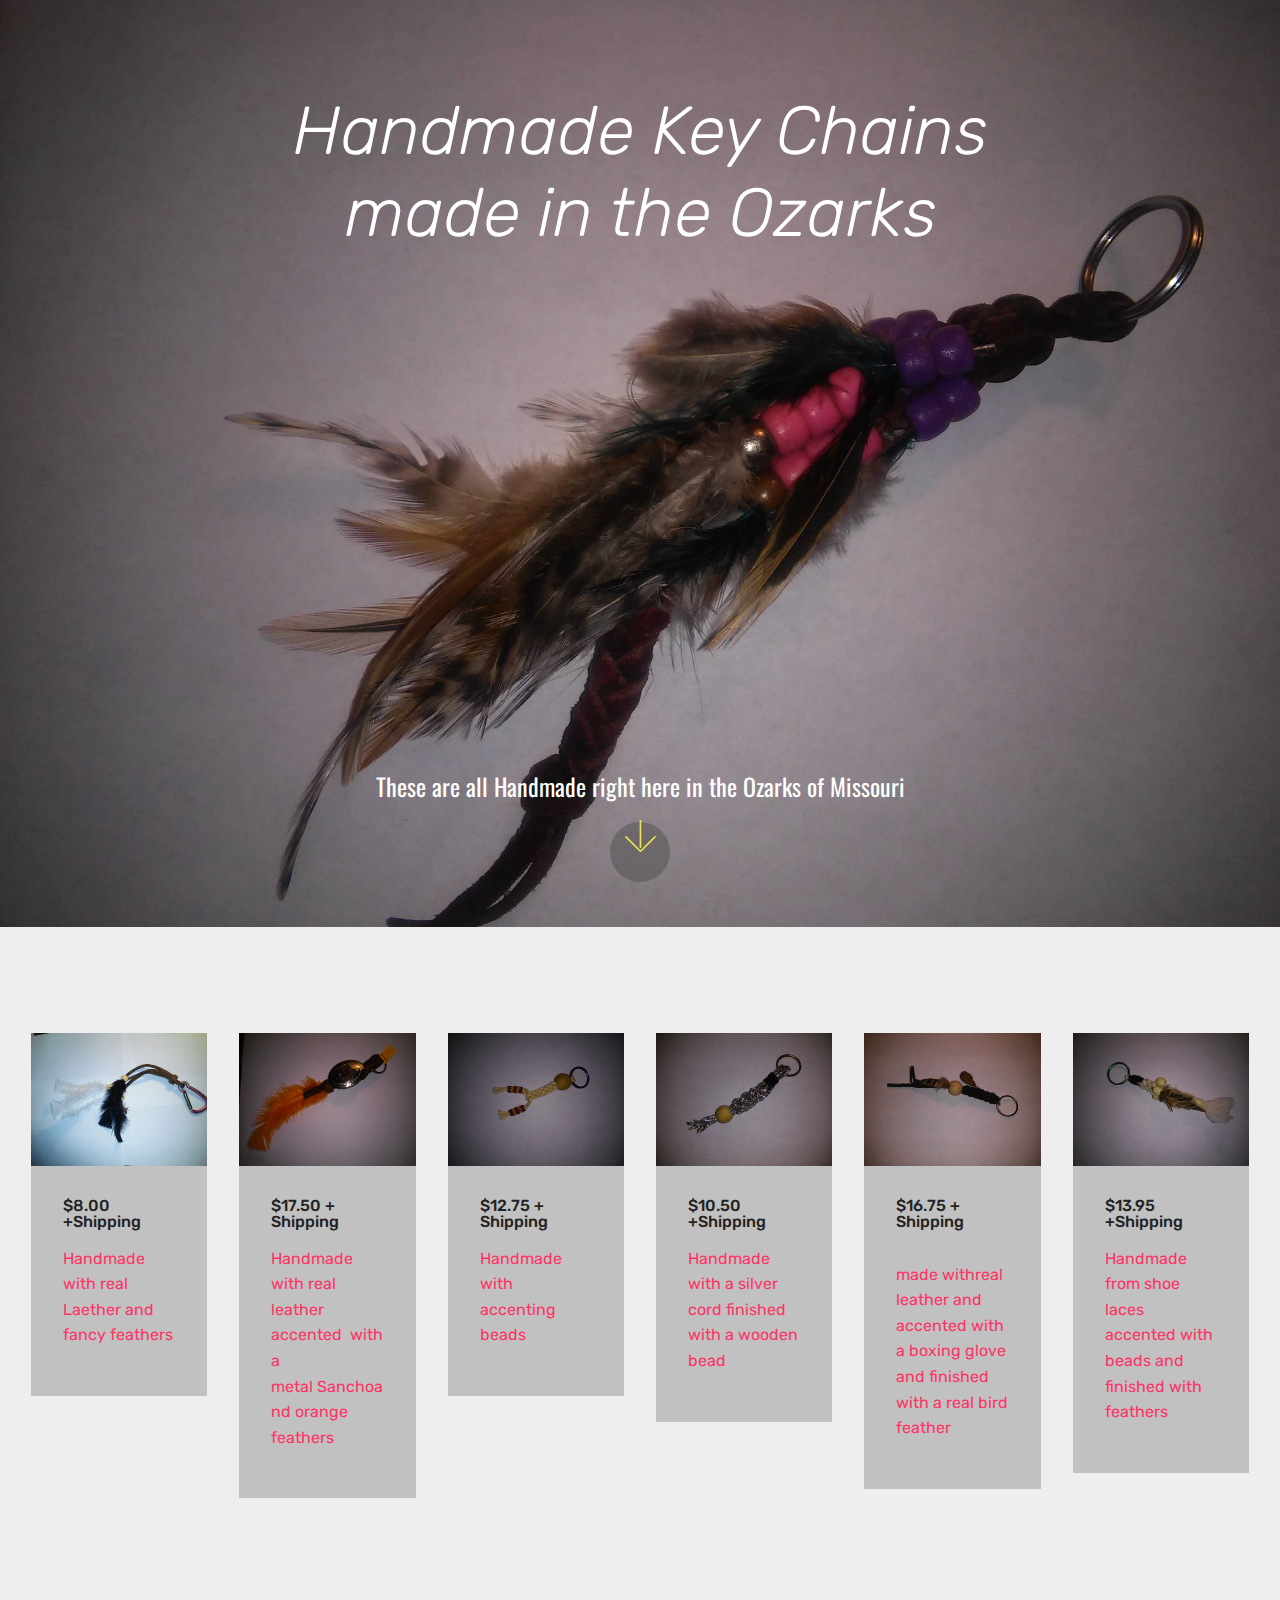
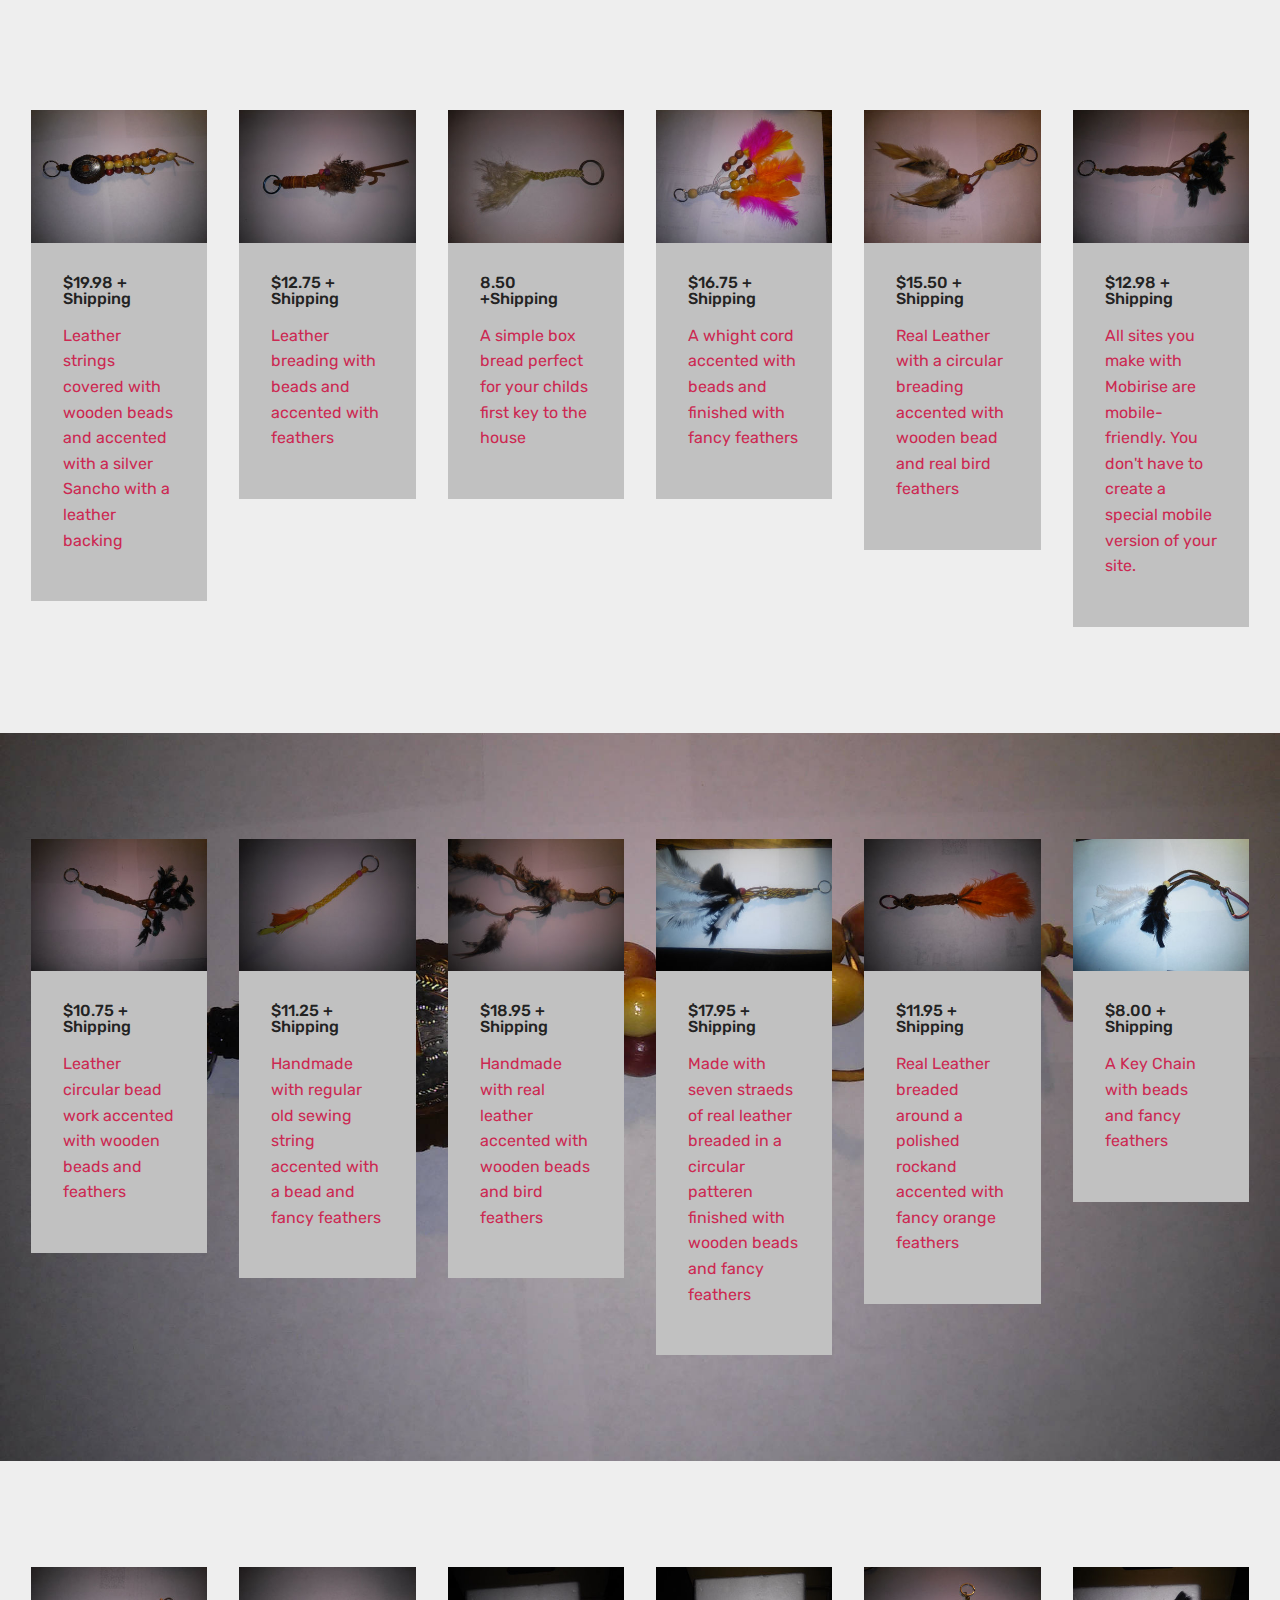
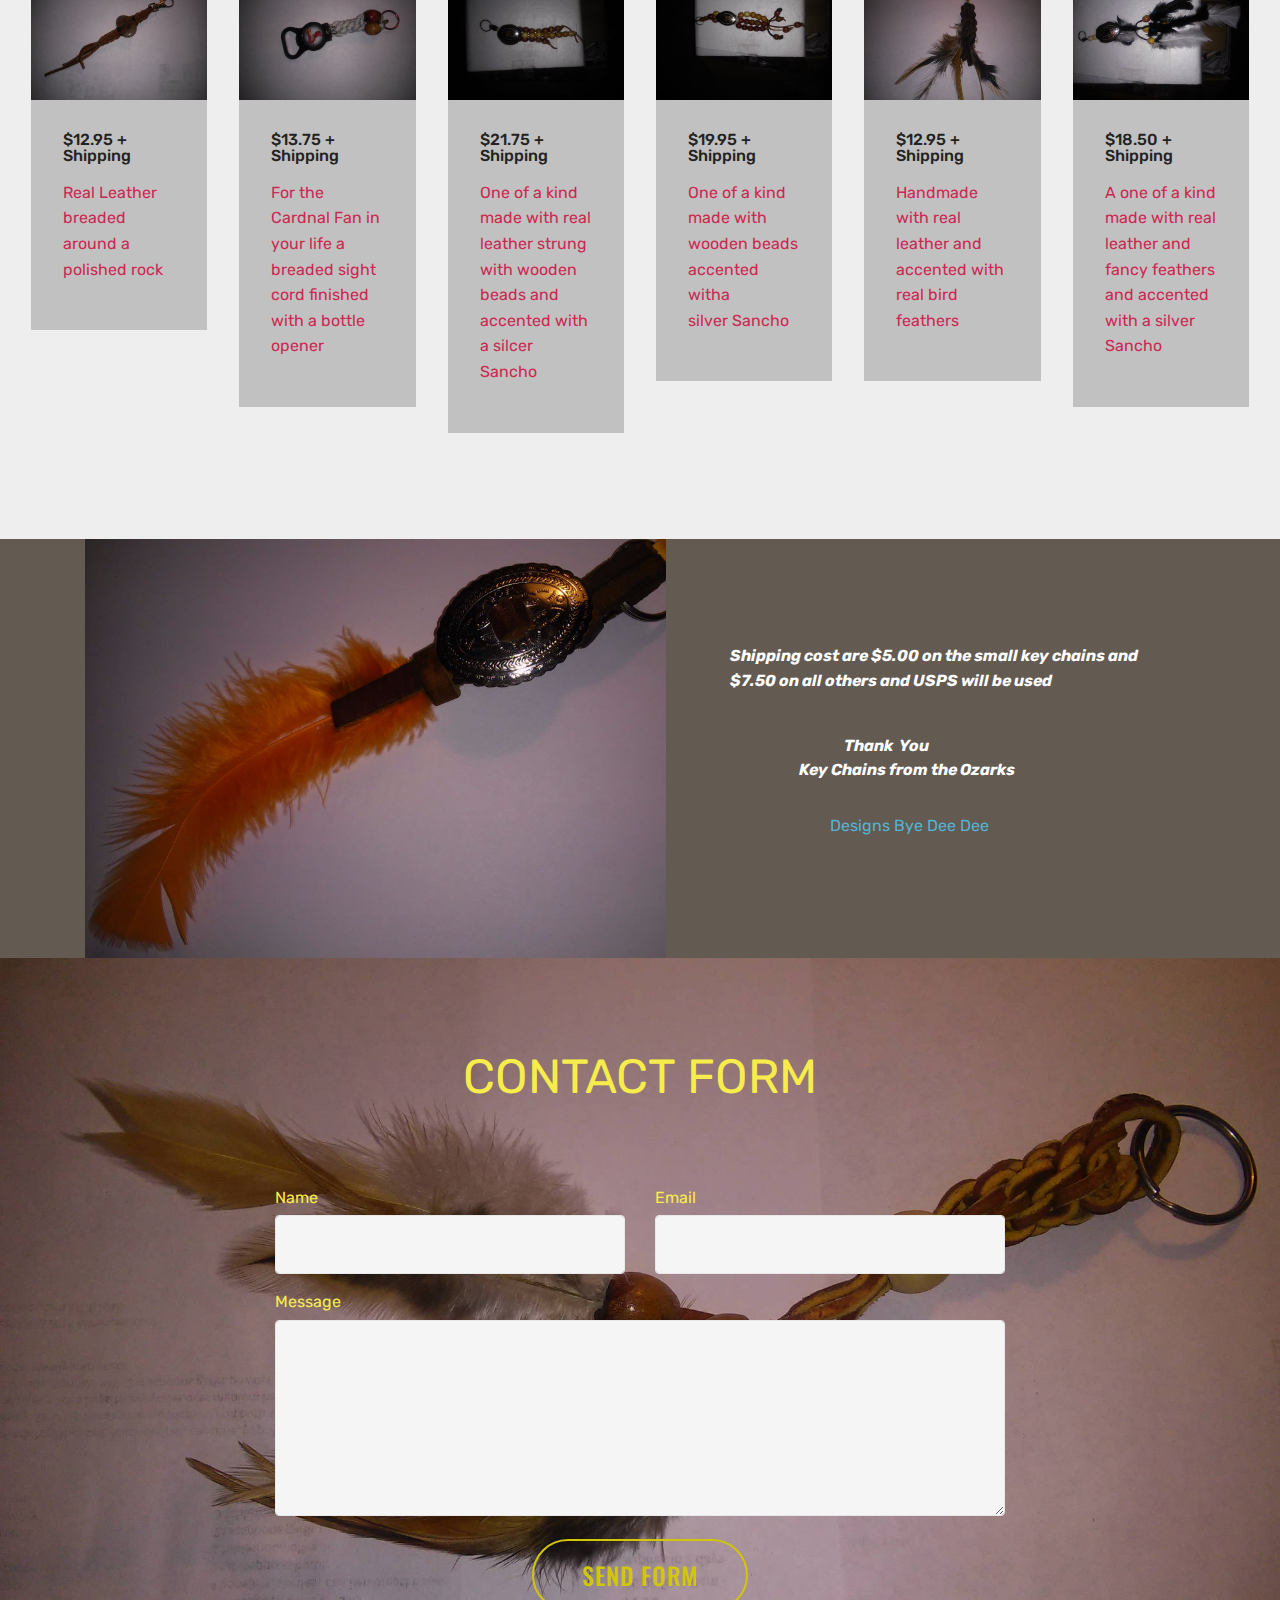
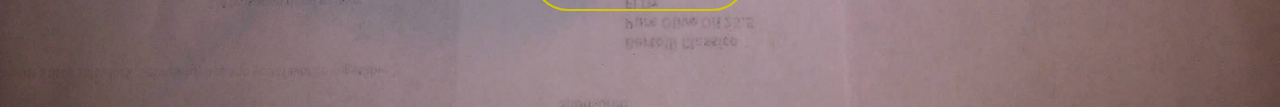
==== index.html @ 1c438011 "create github pages" ====
<!DOCTYPE html>
<html >
<head>
  <!-- Site made with Mobirise Website Builder v4.8.1, https://mobirise.com -->
  <meta charset="UTF-8">
  <meta http-equiv="X-UA-Compatible" content="IE=edge">
  <meta name="generator" content="Mobirise v4.8.1, mobirise.com">
  <meta name="viewport" content="width=device-width, initial-scale=1, minimum-scale=1">
  <link rel="shortcut icon" href="assets/images/20180830-115924.jpg" type="image/x-icon">
  <meta name="description" content="">
  <title>Home</title>
  <link rel="stylesheet" href="assets/web/assets/mobirise-icons/mobirise-icons.css">
  <link rel="stylesheet" href="assets/tether/tether.min.css">
  <link rel="stylesheet" href="assets/bootstrap/css/bootstrap.min.css">
  <link rel="stylesheet" href="assets/bootstrap/css/bootstrap-grid.min.css">
  <link rel="stylesheet" href="assets/bootstrap/css/bootstrap-reboot.min.css">
  <link rel="stylesheet" href="assets/theme/css/style.css">
  <link rel="stylesheet" href="assets/mobirise/css/mbr-additional.css" type="text/css">
  
  
  
</head>
<body>
  <section class="header5 cid-r2hX9hJD8y" id="header5-h">

    

    
    <div class="container">
        <div class="row justify-content-center">
            <div class="mbr-white col-md-10">
                <h1 class="mbr-section-title align-center pb-3 mbr-fonts-style display-1"><em>
                    Handmade Key Chains</em><br><em>made in the Ozarks</em><br><em><br></em><br><br><br><br><em><br></em></h1>
                <p class="mbr-text align-center display-5 pb-3 mbr-fonts-style">These are all Handmade right here in the Ozarks of Missouri</p>
                
            </div>
        </div>
    </div>

    <div class="mbr-arrow hidden-sm-down" aria-hidden="true">
        <a href="#next">
            <i class="mbri-down mbr-iconfont"></i>
        </a>
    </div>
</section>

<section class="engine"><a href="https://mobiri.se/h">create a web page</a></section><section class="features17 cid-r2hWPSADBG" id="features17-d">
    
    

    
    <div class="container-fluid">
        <div class="media-container-row">
            <div class="card p-3 col-12 col-md-6 col-lg-2">
                <div class="card-wrapper">
                    <div class="card-img">
                        <img src="assets/images/20180830-120027-342x257.jpg" alt="Mobirise" title="">
                    </div>
                    <div class="card-box">
                        <h4 class="card-title pb-3 mbr-fonts-style display-7">$8.00 +Shipping</h4>
                        <p class="mbr-text mbr-fonts-style display-7">
                            Handmade with real Laether and fancy feathers</p>
                    </div>
                </div>
            </div>

            <div class="card p-3 col-12 col-md-6 col-lg-2">
                <div class="card-wrapper">
                    <div class="card-img">
                        <img src="assets/images/20180830-115924-342x257.jpg" alt="Mobirise" title="">
                    </div>
                    <div class="card-box">
                        <h4 class="card-title pb-3 mbr-fonts-style display-7">$17.50 + Shipping</h4>
                        <p class="mbr-text mbr-fonts-style display-7">
                            Handmade with real leather accented &nbsp;with a metal&nbsp;Sanchoand orange feathers</p>
                    </div>
                </div>
            </div>

            <div class="card p-3 col-12 col-md-6 col-lg-2">
                <div class="card-wrapper">
                    <div class="card-img">
                        <img src="assets/images/20180830-33203-342x257.jpg" alt="Mobirise" title="">
                    </div>
                    <div class="card-box">
                        <h4 class="card-title pb-3 mbr-fonts-style display-7">
                            $12.75 + Shipping</h4>
                        <p class="mbr-text mbr-fonts-style display-7">
                            Handmade with accenting beads</p>
                    </div>
                </div>
            </div>

            <div class="card p-3 col-12 col-md-6 col-lg-2">
                <div class="card-wrapper">
                    <div class="card-img">
                        <img src="assets/images/20180830-33147-342x257.jpg" alt="Mobirise" title="">
                    </div>
                    <div class="card-box">
                        <h4 class="card-title pb-3 mbr-fonts-style display-7">$10.50 +Shipping</h4>
                        <p class="mbr-text mbr-fonts-style display-7">
                           Handmade with a silver cord finished with a wooden bead</p>
                    </div>
                </div>
            </div>
            <div class="card p-3 col-12 col-md-6 col-lg-2">
                <div class="card-wrapper">
                    <div class="card-img">
                        <img src="assets/images/20180829-212307-342x257.jpg" alt="Mobirise" title="">
                    </div>
                    <div class="card-box">
                        <h4 class="card-title pb-3 mbr-fonts-style display-7">$16.75 + Shipping &nbsp; &nbsp; &nbsp; &nbsp; &nbsp; &nbsp; &nbsp; &nbsp; &nbsp; &nbsp; &nbsp; &nbsp;&nbsp;</h4>
                        <p class="mbr-text mbr-fonts-style display-7">
                            made withreal leather and accented with a boxing glove and finished with a real bird feather</p>
                    </div>
                </div>
            </div>
            <div class="card p-3 col-12 col-md-6 col-lg-2">
                <div class="card-wrapper">
                    <div class="card-img">
                        <img src="assets/images/20180826-120108-342x257.jpg" alt="Mobirise" title="">
                    </div>
                    <div class="card-box">
                        <h4 class="card-title pb-3 mbr-fonts-style display-7">$13.95 +Shipping</h4>
                        <p class="mbr-text mbr-fonts-style display-7">
                            Handmade from shoe laces accented with beads and finished with feathers</p>
                    </div>
                </div>
            </div>
        </div>
    </div>
</section>

<section class="features17 cid-r2hWS05f5n" id="features17-f">
    
    

    
    <div class="container-fluid">
        <div class="media-container-row">
            <div class="card p-3 col-12 col-md-6 col-lg-2">
                <div class="card-wrapper">
                    <div class="card-img">
                        <img src="assets/images/20180826-95435-342x257.jpg" alt="Mobirise" title="">
                    </div>
                    <div class="card-box">
                        <h4 class="card-title pb-3 mbr-fonts-style display-7">$19.98 + Shipping</h4>
                        <p class="mbr-text mbr-fonts-style display-7">Leather strings covered with wooden beads and accented with a silver Sancho with a leather backing</p>
                    </div>
                </div>
            </div>

            <div class="card p-3 col-12 col-md-6 col-lg-2">
                <div class="card-wrapper">
                    <div class="card-img">
                        <img src="assets/images/20180826-95356-342x257.jpg" alt="Mobirise" title="">
                    </div>
                    <div class="card-box">
                        <h4 class="card-title pb-3 mbr-fonts-style display-7">$12.75 + Shipping</h4>
                        <p class="mbr-text mbr-fonts-style display-7">
                            Leather breading with beads and accented with feathers</p>
                    </div>
                </div>
            </div>

            <div class="card p-3 col-12 col-md-6 col-lg-2">
                <div class="card-wrapper">
                    <div class="card-img">
                        <img src="assets/images/20180826-95339-342x257.jpg" alt="Mobirise" title="">
                    </div>
                    <div class="card-box">
                        <h4 class="card-title pb-3 mbr-fonts-style display-7">8.50 +Shipping</h4>
                        <p class="mbr-text mbr-fonts-style display-7">
                            A simple box bread perfect for your childs first key to the house</p>
                    </div>
                </div>
            </div>

            <div class="card p-3 col-12 col-md-6 col-lg-2">
                <div class="card-wrapper">
                    <div class="card-img">
                        <img src="assets/images/20180826-90860-342x257.jpg" alt="Mobirise" title="">
                    </div>
                    <div class="card-box">
                        <h4 class="card-title pb-3 mbr-fonts-style display-7">$16.75 + Shipping</h4>
                        <p class="mbr-text mbr-fonts-style display-7">A whight cord accented with beads and finished with fancy feathers</p>
                    </div>
                </div>
            </div>
            <div class="card p-3 col-12 col-md-6 col-lg-2">
                <div class="card-wrapper">
                    <div class="card-img">
                        <img src="assets/images/20180826-90842-342x257.jpg" alt="Mobirise" title="">
                    </div>
                    <div class="card-box">
                        <h4 class="card-title pb-3 mbr-fonts-style display-7">$15.50 + Shipping</h4>
                        <p class="mbr-text mbr-fonts-style display-7">Real Leather with a circular breading accented with wooden bead and real bird feathers</p>
                    </div>
                </div>
            </div>
            <div class="card p-3 col-12 col-md-6 col-lg-2">
                <div class="card-wrapper">
                    <div class="card-img">
                        <img src="assets/images/20180824-65129-342x257.jpg" alt="Mobirise" title="">
                    </div>
                    <div class="card-box">
                        <h4 class="card-title pb-3 mbr-fonts-style display-7">$12.98 + Shipping</h4>
                        <p class="mbr-text mbr-fonts-style display-7">
                            All sites you make with Mobirise are mobile-friendly. You don't have to create a special mobile version of your site.
                        </p>
                    </div>
                </div>
            </div>
        </div>
    </div>
</section>

<section class="features17 cid-r2hWQKRomH" id="features17-e">
    
    

    
    <div class="container-fluid">
        <div class="media-container-row">
            <div class="card p-3 col-12 col-md-6 col-lg-2">
                <div class="card-wrapper">
                    <div class="card-img">
                        <img src="assets/images/20180824-64848-342x257.jpg" alt="Mobirise" title="">
                    </div>
                    <div class="card-box">
                        <h4 class="card-title pb-3 mbr-fonts-style display-7">$10.75 + Shipping</h4>
                        <p class="mbr-text mbr-fonts-style display-7">Leather circular bead work accented with wooden beads and feathers</p>
                    </div>
                </div>
            </div>

            <div class="card p-3 col-12 col-md-6 col-lg-2">
                <div class="card-wrapper">
                    <div class="card-img">
                        <img src="assets/images/20180822-115059-342x257.jpg" alt="Mobirise" title="">
                    </div>
                    <div class="card-box">
                        <h4 class="card-title pb-3 mbr-fonts-style display-7">$11.25 + Shipping</h4>
                        <p class="mbr-text mbr-fonts-style display-7">Handmade with regular old sewing string accented with a bead and fancy feathers</p>
                    </div>
                </div>
            </div>

            <div class="card p-3 col-12 col-md-6 col-lg-2">
                <div class="card-wrapper">
                    <div class="card-img">
                        <img src="assets/images/20180822-20212-342x257.jpg" alt="Mobirise" title="">
                    </div>
                    <div class="card-box">
                        <h4 class="card-title pb-3 mbr-fonts-style display-7">
                            $18.95 + Shipping</h4>
                        <p class="mbr-text mbr-fonts-style display-7">Handmade with real leather accented with wooden beads and bird feathers</p>
                    </div>
                </div>
            </div>

            <div class="card p-3 col-12 col-md-6 col-lg-2">
                <div class="card-wrapper">
                    <div class="card-img">
                        <img src="assets/images/20180815-45159-342x257.jpg" alt="Mobirise" title="">
                    </div>
                    <div class="card-box">
                        <h4 class="card-title pb-3 mbr-fonts-style display-7">$17.95 + Shipping</h4>
                        <p class="mbr-text mbr-fonts-style display-7">Made with seven straeds of real leather breaded in a circular patteren finished with wooden beads and fancy feathers</p>
                    </div>
                </div>
            </div>
            <div class="card p-3 col-12 col-md-6 col-lg-2">
                <div class="card-wrapper">
                    <div class="card-img">
                        <img src="assets/images/20180814-113432-342x257.jpg" alt="Mobirise" title="">
                    </div>
                    <div class="card-box">
                        <h4 class="card-title pb-3 mbr-fonts-style display-7">$11.95 + Shipping</h4>
                        <p class="mbr-text mbr-fonts-style display-7">Real Leather breaded around a polished rockand accented with fancy orange feathers&nbsp;</p>
                    </div>
                </div>
            </div>
            <div class="card p-3 col-12 col-md-6 col-lg-2">
                <div class="card-wrapper">
                    <div class="card-img">
                        <img src="assets/images/20180830-120027-342x257.jpg" alt="Mobirise" title="">
                    </div>
                    <div class="card-box">
                        <h4 class="card-title pb-3 mbr-fonts-style display-7">$8.00 + Shipping</h4>
                        <p class="mbr-text mbr-fonts-style display-7">A Key Chain with beads and fancy feathers</p>
                    </div>
                </div>
            </div>
        </div>
    </div>
</section>

<section class="features17 cid-r2hWOFlrBq" id="features17-c">
    
    

    
    <div class="container-fluid">
        <div class="media-container-row">
            <div class="card p-3 col-12 col-md-6 col-lg-2">
                <div class="card-wrapper">
                    <div class="card-img">
                        <img src="assets/images/20180814-113417-342x257.jpg" alt="Mobirise" title="">
                    </div>
                    <div class="card-box">
                        <h4 class="card-title pb-3 mbr-fonts-style display-7">$12.95 + Shipping</h4>
                        <p class="mbr-text mbr-fonts-style display-7">Real Leather breaded around a polished rock</p>
                    </div>
                </div>
            </div>

            <div class="card p-3 col-12 col-md-6 col-lg-2">
                <div class="card-wrapper">
                    <div class="card-img">
                        <img src="assets/images/20180727-210725-342x257.jpg" alt="Mobirise" title="">
                    </div>
                    <div class="card-box">
                        <h4 class="card-title pb-3 mbr-fonts-style display-7">$13.75 + Shipping</h4>
                        <p class="mbr-text mbr-fonts-style display-7">For the Cardnal Fan in your life a breaded sight cord finished with a bottle opener&nbsp;</p>
                    </div>
                </div>
            </div>

            <div class="card p-3 col-12 col-md-6 col-lg-2">
                <div class="card-wrapper">
                    <div class="card-img">
                        <img src="assets/images/20180716-222456-342x257.jpg" alt="Mobirise" title="">
                    </div>
                    <div class="card-box">
                        <h4 class="card-title pb-3 mbr-fonts-style display-7">
                            $21.75 + Shipping</h4>
                        <p class="mbr-text mbr-fonts-style display-7">One of a kind made with real leather strung with wooden beads and accented with a silcer Sancho&nbsp;</p>
                    </div>
                </div>
            </div>

            <div class="card p-3 col-12 col-md-6 col-lg-2">
                <div class="card-wrapper">
                    <div class="card-img">
                        <img src="assets/images/20180717-224917-342x257.jpg" alt="Mobirise" title="">
                    </div>
                    <div class="card-box">
                        <h4 class="card-title pb-3 mbr-fonts-style display-7">$19.95 + Shipping</h4>
                        <p class="mbr-text mbr-fonts-style display-7">One of a kind made with wooden beads accented witha silver&nbsp;Sancho</p>
                    </div>
                </div>
            </div>
            <div class="card p-3 col-12 col-md-6 col-lg-2">
                <div class="card-wrapper">
                    <div class="card-img">
                        <img src="assets/images/20180724-93837-342x257.jpg" alt="Mobirise" title="">
                    </div>
                    <div class="card-box">
                        <h4 class="card-title pb-3 mbr-fonts-style display-7">$12.95 + Shipping</h4>
                        <p class="mbr-text mbr-fonts-style display-7">Handmade with real leather and accented with real bird feathers</p>
                    </div>
                </div>
            </div>
            <div class="card p-3 col-12 col-md-6 col-lg-2">
                <div class="card-wrapper">
                    <div class="card-img">
                        <img src="assets/images/20180720-235524-342x257.jpg" alt="Mobirise" title="">
                    </div>
                    <div class="card-box">
                        <h4 class="card-title pb-3 mbr-fonts-style display-7">$18.50 + Shipping</h4>
                        <p class="mbr-text mbr-fonts-style display-7">A one of a kind made with real leather and fancy feathers and accented with a silver Sancho</p>
                    </div>
                </div>
            </div>
        </div>
    </div>
</section>

<section class="testimonials2 cid-r2iplC6uFk" id="testimonials2-i">

    

    

    <div class="container">
        <div class="media-container-row">
            <div class="mbr-figure pr-lg-5" style="width: 130%;">
              <img src="assets/images/20180830-115924-1162x872.jpg" alt="" title="">
            </div>
            <div class="media-content px-3 align-self-center mbr-white py-2">
                    <p class="mbr-text testimonial-text mbr-fonts-style display-7"><strong>
                       Shipping cost are $5.00 on the small key chains and $7.50 on all others and USPS will be used</strong></p>
                    <p class="mbr-author-name pt-4 mb-2 mbr-fonts-style display-7"><em>&nbsp; &nbsp; &nbsp; &nbsp; &nbsp; &nbsp; &nbsp; &nbsp; &nbsp; &nbsp; &nbsp; &nbsp; &nbsp; &nbsp; &nbsp; &nbsp; &nbsp; &nbsp; &nbsp; Thank &nbsp;You &nbsp;<br>&nbsp; &nbsp; &nbsp; &nbsp; &nbsp; &nbsp; &nbsp; &nbsp; &nbsp; &nbsp; &nbsp; &nbsp;Key Chains from the Ozarks<br></em><br></p>
                    <p class="mbr-author-desc mbr-fonts-style display-7">&nbsp; &nbsp; &nbsp; &nbsp; &nbsp; &nbsp; &nbsp; &nbsp; &nbsp; &nbsp; &nbsp; &nbsp; &nbsp;Designs Bye Dee Dee</p>
            </div>
        </div>
    </div>
</section>

<section class="mbr-section form1 cid-r2hWHTemLL" id="form1-b">

    

    
    <div class="container">
        <div class="row justify-content-center">
            <div class="title col-12 col-lg-8">
                <h2 class="mbr-section-title align-center pb-3 mbr-fonts-style display-2"><a href="mailto:Kaptiancrash63@gmail.com" class="text-success">
                    CONTACT FORM
                </a></h2>
                <h3 class="mbr-section-subtitle align-center mbr-light pb-3 mbr-fonts-style display-5"></h3>
            </div>
        </div>
    </div>
    <div class="container">
        <div class="row justify-content-center">
            <div class="media-container-column col-lg-8" data-form-type="formoid">
                    <div data-form-alert="" hidden="">Thanks for filling out the form!</div>
            
                    <form class="mbr-form" action="https://mobirise.com/" method="post" data-form-title="Mobirise Form"><input type="hidden" name="email" data-form-email="true" value="V9L5lM70tPaRA4jNUCdcT6ihofWDsYFYpuxO2e76nzXrGnp2yBMUj2+sIdd9BxFRLWqsO+LJwWx1BiBSGdjSWTWfP8MwDEiZQoqH6wBlEPhOteWBF9EHk4XZMT+SX6x1" data-form-field="Email">
                        <div class="row row-sm-offset">
                            <div class="col-md-4 multi-horizontal" data-for="name">
                                <div class="form-group">
                                    <label class="form-control-label mbr-fonts-style display-7" for="name-form1-b">Name</label>
                                    <input type="text" class="form-control" name="name" data-form-field="Name" required="" id="name-form1-b">
                                </div>
                            </div>
                            <div class="col-md-4 multi-horizontal" data-for="email">
                                <div class="form-group">
                                    <label class="form-control-label mbr-fonts-style display-7" for="email-form1-b">Email</label>
                                    <input type="email" class="form-control" name="email" data-form-field="Email" required="" id="email-form1-b">
                                </div>
                            </div>
                            
                        </div>
                        <div class="form-group" data-for="message">
                            <label class="form-control-label mbr-fonts-style display-7" for="message-form1-b">Message</label>
                            <textarea type="text" class="form-control" name="message" rows="7" data-form-field="Message" id="message-form1-b"></textarea>
                        </div>
            
                        <span class="input-group-btn"><button href="" type="submit" class="btn btn-form btn-success-outline display-5">SEND FORM</button></span>
                    </form>
            </div>
        </div>
    </div>
</section>


  <script src="assets/web/assets/jquery/jquery.min.js"></script>
  <script src="assets/popper/popper.min.js"></script>
  <script src="assets/tether/tether.min.js"></script>
  <script src="assets/bootstrap/js/bootstrap.min.js"></script>
  <script src="assets/smoothscroll/smooth-scroll.js"></script>
  <script src="assets/theme/js/script.js"></script>
  <script src="assets/formoid/formoid.min.js"></script>
  
  
</body>
</html>
---- assets/web/assets/mobirise-icons/mobirise-icons.css ----
@font-face {
  font-family: 'MobiriseIcons';
  src:  url('mobirise-icons.eot?spat4u');
  src:  url('mobirise-icons.eot?spat4u#iefix') format('embedded-opentype'),
    url('mobirise-icons.ttf?spat4u') format('truetype'),
    url('mobirise-icons.woff?spat4u') format('woff'),
    url('mobirise-icons.svg?spat4u#MobiriseIcons') format('svg');
  font-weight: normal;
  font-style: normal;
}

[class^="mbri-"], [class*=" mbri-"] {
  /* use !important to prevent issues with browser extensions that change fonts */
  font-family: MobiriseIcons !important;
  speak: none;
  font-style: normal;
  font-weight: normal;
  font-variant: normal;
  text-transform: none;
  line-height: 1;

  /* Better Font Rendering =========== */
  -webkit-font-smoothing: antialiased;
  -moz-osx-font-smoothing: grayscale;
}

.mbri-add-submenu:before {
  content: "\e900";
}
.mbri-alert:before {
  content: "\e901";
}
.mbri-align-center:before {
  content: "\e902";
}
.mbri-align-justify:before {
  content: "\e903";
}
.mbri-align-left:before {
  content: "\e904";
}
.mbri-align-right:before {
  content: "\e905";
}
.mbri-android:before {
  content: "\e906";
}
.mbri-apple:before {
  content: "\e907";
}
.mbri-arrow-down:before {
  content: "\e908";
}
.mbri-arrow-next:before {
  content: "\e909";
}
.mbri-arrow-prev:before {
  content: "\e90a";
}
.mbri-arrow-up:before {
  content: "\e90b";
}
.mbri-bold:before {
  content: "\e90c";
}
.mbri-bookmark:before {
  content: "\e90d";
}
.mbri-bootstrap:before {
  content: "\e90e";
}
.mbri-briefcase:before {
  content: "\e90f";
}
.mbri-browse:before {
  content: "\e910";
}
.mbri-bulleted-list:before {
  content: "\e911";
}
.mbri-calendar:before {
  content: "\e912";
}
.mbri-camera:before {
  content: "\e913";
}
.mbri-cart-add:before {
  content: "\e914";
}
.mbri-cart-full:before {
  content: "\e915";
}
.mbri-cash:before {
  content: "\e916";
}
.mbri-change-style:before {
  content: "\e917";
}
.mbri-chat:before {
  content: "\e918";
}
.mbri-clock:before {
  content: "\e919";
}
.mbri-close:before {
  content: "\e91a";
}
.mbri-cloud:before {
  content: "\e91b";
}
.mbri-code:before {
  content: "\e91c";
}
.mbri-contact-form:before {
  content: "\e91d";
}
.mbri-credit-card:before {
  content: "\e91e";
}
.mbri-cursor-click:before {
  content: "\e91f";
}
.mbri-cust-feedback:before {
  content: "\e920";
}
.mbri-database:before {
  content: "\e921";
}
.mbri-delivery:before {
  content: "\e922";
}
.mbri-desktop:before {
  content: "\e923";
}
.mbri-devices:before {
  content: "\e924";
}
.mbri-down:before {
  content: "\e925";
}
.mbri-download:before {
  content: "\e989";
}
.mbri-drag-n-drop:before {
  content: "\e927";
}
.mbri-drag-n-drop2:before {
  content: "\e928";
}
.mbri-edit:before {
  content: "\e929";
}
.mbri-edit2:before {
  content: "\e92a";
}
.mbri-error:before {
  content: "\e92b";
}
.mbri-extension:before {
  content: "\e92c";
}
.mbri-features:before {
  content: "\e92d";
}
.mbri-file:before {
  content: "\e92e";
}
.mbri-flag:before {
  content: "\e92f";
}
.mbri-folder:before {
  content: "\e930";
}
.mbri-gift:before {
  content: "\e931";
}
.mbri-github:before {
  content: "\e932";
}
.mbri-globe:before {
  content: "\e933";
}
.mbri-globe-2:before {
  content: "\e934";
}
.mbri-growing-chart:before {
  content: "\e935";
}
.mbri-hearth:before {
  content: "\e936";
}
.mbri-help:before {
  content: "\e937";
}
.mbri-home:before {
  content: "\e938";
}
.mbri-hot-cup:before {
  content: "\e939";
}
.mbri-idea:before {
  content: "\e93a";
}
.mbri-image-gallery:before {
  content: "\e93b";
}
.mbri-image-slider:before {
  content: "\e93c";
}
.mbri-info:before {
  content: "\e93d";
}
.mbri-italic:before {
  content: "\e93e";
}
.mbri-key:before {
  content: "\e93f";
}
.mbri-laptop:before {
  content: "\e940";
}
.mbri-layers:before {
  content: "\e941";
}
.mbri-left-right:before {
  content: "\e942";
}
.mbri-left:before {
  content: "\e943";
}
.mbri-letter:before {
  content: "\e944";
}
.mbri-like:before {
  content: "\e945";
}
.mbri-link:before {
  content: "\e946";
}
.mbri-lock:before {
  content: "\e947";
}
.mbri-login:before {
  content: "\e948";
}
.mbri-logout:before {
  content: "\e949";
}
.mbri-magic-stick:before {
  content: "\e94a";
}
.mbri-map-pin:before {
  content: "\e94b";
}
.mbri-menu:before {
  content: "\e94c";
}
.mbri-mobile:before {
  content: "\e94d";
}
.mbri-mobile2:before {
  content: "\e94e";
}
.mbri-mobirise:before {
  content: "\e94f";
}
.mbri-more-horizontal:before {
  content: "\e950";
}
.mbri-more-vertical:before {
  content: "\e951";
}
.mbri-music:before {
  content: "\e952";
}
.mbri-new-file:before {
  content: "\e953";
}
.mbri-numbered-list:before {
  content: "\e954";
}
.mbri-opened-folder:before {
  content: "\e955";
}
.mbri-pages:before {
  content: "\e956";
}
.mbri-paper-plane:before {
  content: "\e957";
}
.mbri-paperclip:before {
  content: "\e958";
}
.mbri-photo:before {
  content: "\e959";
}
.mbri-photos:before {
  content: "\e95a";
}
.mbri-pin:before {
  content: "\e95b";
}
.mbri-play:before {
  content: "\e95c";
}
.mbri-plus:before {
  content: "\e95d";
}
.mbri-preview:before {
  content: "\e95e";
}
.mbri-print:before {
  content: "\e95f";
}
.mbri-protect:before {
  content: "\e960";
}
.mbri-question:before {
  content: "\e961";
}
.mbri-quote-left:before {
  content: "\e962";
}
.mbri-quote-right:before {
  content: "\e963";
}
.mbri-refresh:before {
  content: "\e964";
}
.mbri-responsive:before {
  content: "\e965";
}
.mbri-right:before {
  content: "\e966";
}
.mbri-rocket:before {
  content: "\e967";
}
.mbri-sad-face:before {
  content: "\e968";
}
.mbri-sale:before {
  content: "\e969";
}
.mbri-save:before {
  content: "\e96a";
}
.mbri-search:before {
  content: "\e96b";
}
.mbri-setting:before {
  content: "\e96c";
}
.mbri-setting2:before {
  content: "\e96d";
}
.mbri-setting3:before {
  content: "\e96e";
}
.mbri-share:before {
  content: "\e96f";
}
.mbri-shopping-bag:before {
  content: "\e970";
}
.mbri-shopping-basket:before {
  content: "\e971";
}
.mbri-shopping-cart:before {
  content: "\e972";
}
.mbri-sites:before {
  content: "\e973";
}
.mbri-smile-face:before {
  content: "\e974";
}
.mbri-speed:before {
  content: "\e975";
}
.mbri-star:before {
  content: "\e976";
}
.mbri-success:before {
  content: "\e977";
}
.mbri-sun:before {
  content: "\e978";
}
.mbri-sun2:before {
  content: "\e979";
}
.mbri-tablet:before {
  content: "\e97a";
}
.mbri-tablet-vertical:before {
  content: "\e97b";
}
.mbri-target:before {
  content: "\e97c";
}
.mbri-timer:before {
  content: "\e97d";
}
.mbri-to-ftp:before {
  content: "\e97e";
}
.mbri-to-local-drive:before {
  content: "\e97f";
}
.mbri-touch-swipe:before {
  content: "\e980";
}
.mbri-touch:before {
  content: "\e981";
}
.mbri-trash:before {
  content: "\e982";
}
.mbri-underline:before {
  content: "\e983";
}
.mbri-unlink:before {
  content: "\e984";
}
.mbri-unlock:before {
  content: "\e985";
}
.mbri-up-down:before {
  content: "\e986";
}
.mbri-up:before {
  content: "\e987";
}
.mbri-update:before {
  content: "\e988";
}
.mbri-upload:before {
 content: "\e926"; 
}
.mbri-user:before {
  content: "\e98a";
}
.mbri-user2:before {
  content: "\e98b";
}
.mbri-users:before {
  content: "\e98c";
}
.mbri-video:before {
  content: "\e98d";
}
.mbri-video-play:before {
  content: "\e98e";
}
.mbri-watch:before {
  content: "\e98f";
}
.mbri-website-theme:before {
  content: "\e990";
}
.mbri-wifi:before {
  content: "\e991";
}
.mbri-windows:before {
  content: "\e992";
}
.mbri-zoom-out:before {
  content: "\e993";
}
.mbri-redo:before {
  content: "\e994";
}
.mbri-undo:before {
  content: "\e995";
}
---- assets/theme/css/style.css ----
/*!
 * Mobirise v4 theme (https://mobirise.com/)
 * Copyright 2017 Mobirise
 */
section {
  background-color: #eeeeee; }

section,
.container,
.container-fluid {
  position: relative;
  word-wrap: break-word; }

a.mbr-iconfont:hover {
  text-decoration: none; }

.article .lead p, .article .lead ul, .article .lead ol, .article .lead pre, .article .lead blockquote {
  margin-bottom: 0; }

a {
  font-style: normal;
  font-weight: 400;
  cursor: pointer; }
  a, a:hover {
    text-decoration: none; }

figure {
  margin-bottom: 0; }

body {
  color: #232323; }

h1, h2, h3, h4, h5, h6,
.h1, .h2, .h3, .h4, .h5, .h6,
.display-1, .display-2, .display-3, .display-4 {
  line-height: 1;
  word-break: break-word;
  word-wrap: break-word; }

b, strong {
  font-weight: bold; }

blockquote {
  padding: 10px 0 10px 20px;
  position: relative;
  border-left: 2px solid;
  border-color: #ff3366; }

input:-webkit-autofill, input:-webkit-autofill:hover, input:-webkit-autofill:focus, input:-webkit-autofill:active {
  transition-delay: 9999s;
  transition-property: background-color, color; }

textarea[type="hidden"] {
  display: none; }

body {
  position: relative; }

section {
  background-position: 50% 50%;
  background-repeat: no-repeat;
  background-size: cover; }
  section .mbr-background-video,
  section .mbr-background-video-preview {
    position: absolute;
    bottom: 0;
    left: 0;
    right: 0;
    top: 0; }

.hidden {
  visibility: hidden; }

.mbr-z-index20 {
  z-index: 20; }

/*! Base colors */
.mbr-white {
  color: #ffffff; }

.mbr-black {
  color: #000000; }

.mbr-bg-white {
  background-color: #ffffff; }

.mbr-bg-black {
  background-color: #000000; }

/*! Text-aligns */
.align-left {
  text-align: left; }

.align-center {
  text-align: center; }

.align-right {
  text-align: right; }

@media (max-width: 767px) {
  .align-left, .align-center, .align-right, .mbr-section-btn, .mbr-section-title {
    text-align: center; } }
/*! Font-weight  */
.mbr-light {
  font-weight: 300; }

.mbr-regular {
  font-weight: 400; }

.mbr-semibold {
  font-weight: 500; }

.mbr-bold {
  font-weight: 700; }

/*! Media  */
.media-size-item {
  -webkit-flex: 1 1 auto;
  -moz-flex: 1 1 auto;
  -ms-flex: 1 1 auto;
  -o-flex: 1 1 auto;
  flex: 1 1 auto; }

.media-content {
  -webkit-flex-basis: 100%;
  flex-basis: 100%; }

.media-container-row {
  display: -ms-flexbox;
  display: -webkit-flex;
  display: flex;
  -webkit-flex-direction: row;
  -ms-flex-direction: row;
  flex-direction: row;
  -webkit-flex-wrap: wrap;
  -ms-flex-wrap: wrap;
  flex-wrap: wrap;
  -webkit-justify-content: center;
  -ms-flex-pack: center;
  justify-content: center;
  -webkit-align-content: center;
  -ms-flex-line-pack: center;
  align-content: center;
  -webkit-align-items: start;
  -ms-flex-align: start;
  align-items: start; }
  .media-container-row .media-size-item {
    width: 400px; }

.media-container-column {
  display: -ms-flexbox;
  display: -webkit-flex;
  display: flex;
  -webkit-flex-direction: column;
  -ms-flex-direction: column;
  flex-direction: column;
  -webkit-flex-wrap: wrap;
  -ms-flex-wrap: wrap;
  flex-wrap: wrap;
  -webkit-justify-content: center;
  -ms-flex-pack: center;
  justify-content: center;
  -webkit-align-content: center;
  -ms-flex-line-pack: center;
  align-content: center;
  -webkit-align-items: stretch;
  -ms-flex-align: stretch;
  align-items: stretch; }
  .media-container-column > * {
    width: 100%; }

@media (min-width: 992px) {
  .media-container-row {
    -webkit-flex-wrap: nowrap;
    -ms-flex-wrap: nowrap;
    flex-wrap: nowrap; } }
figure {
  overflow: hidden; }

figure[mbr-media-size] {
  transition: width 0.1s; }

.mbr-figure img, .mbr-figure iframe {
  display: block;
  width: 100%; }

.card {
  background-color: transparent;
  border: none; }

.card-img {
  text-align: center;
  flex-shrink: 0; }

.media {
  max-width: 100%;
  margin: 0 auto; }

.mbr-figure {
  -ms-flex-item-align: center;
  -ms-grid-row-align: center;
  -webkit-align-self: center;
  align-self: center; }

.media-container > div {
  max-width: 100%; }

.mbr-figure img, .card-img img {
  width: 100%; }

@media (max-width: 991px) {
  .media-size-item {
    width: auto !important; }

  .media {
    width: auto; }

  .mbr-figure {
    width: 100% !important; } }
/*! Buttons */
.mbr-section-btn {
  margin-left: -.25rem;
  margin-right: -.25rem;
  font-size: 0; }

nav .mbr-section-btn {
  margin-left: 0rem;
  margin-right: 0rem; }

/*! Btn icon margin */
.btn .mbr-iconfont, .btn.btn-sm .mbr-iconfont {
  cursor: pointer;
  margin-right: 0.5rem; }

.btn.btn-md .mbr-iconfont, .btn.btn-md .mbr-iconfont {
  margin-right: 0.8rem; }

.mbr-regular {
  font-weight: 400; }

.mbr-semibold {
  font-weight: 500; }

.mbr-bold {
  font-weight: 700; }

[type="submit"] {
  -webkit-appearance: none; }

/*! Full-screen */
.mbr-fullscreen .mbr-overlay {
  min-height: 100vh; }

.mbr-fullscreen {
  display: flex;
  display: -webkit-flex;
  display: -moz-flex;
  display: -ms-flex;
  display: -o-flex;
  align-items: center;
  -webkit-align-items: center;
  min-height: 100vh;
  padding-top: 3rem;
  padding-bottom: 3rem; }

/*! Map */
.map {
  height: 25rem;
  position: relative; }
  .map iframe {
    width: 100%;
    height: 100%; }

/* Form */
.form-asterisk {
  font-family: initial;
  position: absolute;
  top: -2px;
  font-weight: normal; }

/*! Scroll to top arrow */
.mbr-arrow-up {
  bottom: 25px;
  right: 90px;
  position: fixed;
  text-align: right;
  z-index: 5000;
  color: #ffffff;
  font-size: 32px;
  transform: rotate(180deg);
  -webkit-transform: rotate(180deg); }

.mbr-arrow-up a {
  background: rgba(0, 0, 0, 0.2);
  border-radius: 3px;
  color: #fff;
  display: inline-block;
  height: 60px;
  width: 60px;
  outline-style: none !important;
  position: relative;
  text-decoration: none;
  transition: all .3s ease-in-out;
  cursor: pointer;
  text-align: center; }
  .mbr-arrow-up a:hover {
    background-color: rgba(0, 0, 0, 0.4); }
  .mbr-arrow-up a i {
    line-height: 60px; }

.mbr-arrow-up-icon {
  display: block;
  color: #fff; }

.mbr-arrow-up-icon::before {
  content: "\203a";
  display: inline-block;
  font-family: serif;
  font-size: 32px;
  line-height: 1;
  font-style: normal;
  position: relative;
  top: 6px;
  left: -4px;
  -webkit-transform: rotate(-90deg);
  transform: rotate(-90deg); }

/*! Arrow Down */
.mbr-arrow {
  position: absolute;
  bottom: 45px;
  left: 50%;
  width: 60px;
  height: 60px;
  cursor: pointer;
  background-color: rgba(80, 80, 80, 0.5);
  border-radius: 50%;
  -webkit-transform: translateX(-50%);
  transform: translateX(-50%); }
  .mbr-arrow > a {
    display: inline-block;
    text-decoration: none;
    outline-style: none;
    -webkit-animation: arrowdown 1.7s ease-in-out infinite;
    animation: arrowdown 1.7s ease-in-out infinite; }
    .mbr-arrow > a > i {
      position: absolute;
      top: -2px;
      left: 15px;
      font-size: 2rem; }

@keyframes arrowdown {
  0% {
    transform: translateY(0px);
    -webkit-transform: translateY(0px); }
  50% {
    transform: translateY(-5px);
    -webkit-transform: translateY(-5px); }
  100% {
    transform: translateY(0px);
    -webkit-transform: translateY(0px); } }
@-webkit-keyframes arrowdown {
  0% {
    transform: translateY(0px);
    -webkit-transform: translateY(0px); }
  50% {
    transform: translateY(-5px);
    -webkit-transform: translateY(-5px); }
  100% {
    transform: translateY(0px);
    -webkit-transform: translateY(0px); } }
@media (max-width: 500px) {
  .mbr-arrow-up {
    left: 50%;
    right: auto;
    transform: translateX(-50%) rotate(180deg);
    -webkit-transform: translateX(-50%) rotate(180deg); } }
/*Gradients animation*/
@keyframes gradient-animation {
  from {
    background-position: 0% 100%;
    animation-timing-function: ease-in-out; }
  to {
    background-position: 100% 0%;
    animation-timing-function: ease-in-out; } }
@-webkit-keyframes gradient-animation {
  from {
    background-position: 0% 100%;
    animation-timing-function: ease-in-out; }
  to {
    background-position: 100% 0%;
    animation-timing-function: ease-in-out; } }
.bg-gradient {
  background-size: 200% 200%;
  animation: gradient-animation 5s infinite alternate;
  -webkit-animation: gradient-animation 5s infinite alternate; }

.menu .navbar-brand {
  display: -webkit-flex; }
  .menu .navbar-brand span {
    display: flex;
    display: -webkit-flex; }
  .menu .navbar-brand .navbar-caption-wrap {
    display: -webkit-flex; }
  .menu .navbar-brand .navbar-logo img {
    display: -webkit-flex; }
@media (min-width: 768px) and (max-width: 991px) {
  .menu .navbar-toggleable-sm .navbar-nav {
    display: -webkit-box;
    display: -webkit-flex;
    display: -ms-flexbox; } }
@media (min-width: 992px) {
  .menu .navbar-nav.nav-dropdown {
    display: -webkit-flex; }
  .menu .navbar-toggleable-sm .navbar-collapse {
    display: -webkit-flex !important; } }

/*# sourceMappingURL=style.css.map */
.engine {
	position: absolute;
	text-indent: -2400px;
	text-align: center;
	padding: 0;
	top: 0;
	left: -2400px;
}
---- assets/mobirise/css/mbr-additional.css ----
@import url(https://fonts.googleapis.com/css?family=Rubik:300,300i,400,400i,500,500i,700,700i,900,900i);
@import url(https://fonts.googleapis.com/css?family=Oswald:200,300,400,500,600,700);





body {
  font-style: normal;
  line-height: 1.5;
}
.mbr-section-title {
  font-style: normal;
  line-height: 1.2;
}
.mbr-section-subtitle {
  line-height: 1.3;
}
.mbr-text {
  font-style: normal;
  line-height: 1.6;
}
.display-1 {
  font-family: 'Rubik', sans-serif;
  font-size: 4.25rem;
}
.display-1 > .mbr-iconfont {
  font-size: 6.8rem;
}
.display-2 {
  font-family: 'Rubik', sans-serif;
  font-size: 3rem;
}
.display-2 > .mbr-iconfont {
  font-size: 4.8rem;
}
.display-4 {
  font-family: 'Rubik', sans-serif;
  font-size: 1rem;
}
.display-4 > .mbr-iconfont {
  font-size: 1.6rem;
}
.display-5 {
  font-family: 'Oswald', sans-serif;
  font-size: 1.5rem;
}
.display-5 > .mbr-iconfont {
  font-size: 2.4rem;
}
.display-7 {
  font-family: 'Rubik', sans-serif;
  font-size: 1rem;
}
.display-7 > .mbr-iconfont {
  font-size: 1.6rem;
}
/* ---- Fluid typography for mobile devices ---- */
/* 1.4 - font scale ratio ( bootstrap == 1.42857 ) */
/* 100vw - current viewport width */
/* (48 - 20)  48 == 48rem == 768px, 20 == 20rem == 320px(minimal supported viewport) */
/* 0.65 - min scale variable, may vary */
@media (max-width: 768px) {
  .display-1 {
    font-size: 3.4rem;
    font-size: calc( 2.1374999999999997rem + (4.25 - 2.1374999999999997) * ((100vw - 20rem) / (48 - 20)));
    line-height: calc( 1.4 * (2.1374999999999997rem + (4.25 - 2.1374999999999997) * ((100vw - 20rem) / (48 - 20))));
  }
  .display-2 {
    font-size: 2.4rem;
    font-size: calc( 1.7rem + (3 - 1.7) * ((100vw - 20rem) / (48 - 20)));
    line-height: calc( 1.4 * (1.7rem + (3 - 1.7) * ((100vw - 20rem) / (48 - 20))));
  }
  .display-4 {
    font-size: 0.8rem;
    font-size: calc( 1rem + (1 - 1) * ((100vw - 20rem) / (48 - 20)));
    line-height: calc( 1.4 * (1rem + (1 - 1) * ((100vw - 20rem) / (48 - 20))));
  }
  .display-5 {
    font-size: 1.2rem;
    font-size: calc( 1.175rem + (1.5 - 1.175) * ((100vw - 20rem) / (48 - 20)));
    line-height: calc( 1.4 * (1.175rem + (1.5 - 1.175) * ((100vw - 20rem) / (48 - 20))));
  }
}
/* Buttons */
.btn {
  font-weight: 500;
  border-width: 2px;
  font-style: normal;
  letter-spacing: 1px;
  margin: .4rem .8rem;
  white-space: normal;
  -webkit-transition: all 0.3s ease-in-out;
  -moz-transition: all 0.3s ease-in-out;
  transition: all 0.3s ease-in-out;
  padding: 1rem 3rem;
  border-radius: 3px;
  display: inline-flex;
  align-items: center;
  justify-content: center;
  word-break: break-word;
}
.btn-sm {
  font-weight: 500;
  letter-spacing: 1px;
  -webkit-transition: all 0.3s ease-in-out;
  -moz-transition: all 0.3s ease-in-out;
  transition: all 0.3s ease-in-out;
  padding: 0.6rem 1.5rem;
  border-radius: 3px;
}
.btn-md {
  font-weight: 500;
  letter-spacing: 1px;
  margin: .4rem .8rem !important;
  -webkit-transition: all 0.3s ease-in-out;
  -moz-transition: all 0.3s ease-in-out;
  transition: all 0.3s ease-in-out;
  padding: 1rem 3rem;
  border-radius: 3px;
}
.btn-lg {
  font-weight: 500;
  letter-spacing: 1px;
  margin: .4rem .8rem !important;
  -webkit-transition: all 0.3s ease-in-out;
  -moz-transition: all 0.3s ease-in-out;
  transition: all 0.3s ease-in-out;
  padding: 1.2rem 3.2rem;
  border-radius: 3px;
}
.bg-primary {
  background-color: #149dcc !important;
}
.bg-success {
  background-color: #f7ed4a !important;
}
.bg-info {
  background-color: #82786e !important;
}
.bg-warning {
  background-color: #879a9f !important;
}
.bg-danger {
  background-color: #b1a374 !important;
}
.btn-primary,
.btn-primary:active {
  background-color: #149dcc !important;
  border-color: #149dcc !important;
  color: #ffffff !important;
}
.btn-primary:hover,
.btn-primary:focus,
.btn-primary.focus,
.btn-primary.active {
  color: #ffffff !important;
  background-color: #0d6786 !important;
  border-color: #0d6786 !important;
}
.btn-primary.disabled,
.btn-primary:disabled {
  color: #ffffff !important;
  background-color: #0d6786 !important;
  border-color: #0d6786 !important;
}
.btn-secondary,
.btn-secondary:active {
  background-color: #ff3366 !important;
  border-color: #ff3366 !important;
  color: #ffffff !important;
}
.btn-secondary:hover,
.btn-secondary:focus,
.btn-secondary.focus,
.btn-secondary.active {
  color: #ffffff !important;
  background-color: #e50039 !important;
  border-color: #e50039 !important;
}
.btn-secondary.disabled,
.btn-secondary:disabled {
  color: #ffffff !important;
  background-color: #e50039 !important;
  border-color: #e50039 !important;
}
.btn-info,
.btn-info:active {
  background-color: #82786e !important;
  border-color: #82786e !important;
  color: #ffffff !important;
}
.btn-info:hover,
.btn-info:focus,
.btn-info.focus,
.btn-info.active {
  color: #ffffff !important;
  background-color: #59524b !important;
  border-color: #59524b !important;
}
.btn-info.disabled,
.btn-info:disabled {
  color: #ffffff !important;
  background-color: #59524b !important;
  border-color: #59524b !important;
}
.btn-success,
.btn-success:active {
  background-color: #f7ed4a !important;
  border-color: #f7ed4a !important;
  color: #3f3c03 !important;
}
.btn-success:hover,
.btn-success:focus,
.btn-success.focus,
.btn-success.active {
  color: #3f3c03 !important;
  background-color: #eadd0a !important;
  border-color: #eadd0a !important;
}
.btn-success.disabled,
.btn-success:disabled {
  color: #3f3c03 !important;
  background-color: #eadd0a !important;
  border-color: #eadd0a !important;
}
.btn-warning,
.btn-warning:active {
  background-color: #879a9f !important;
  border-color: #879a9f !important;
  color: #ffffff !important;
}
.btn-warning:hover,
.btn-warning:focus,
.btn-warning.focus,
.btn-warning.active {
  color: #ffffff !important;
  background-color: #617479 !important;
  border-color: #617479 !important;
}
.btn-warning.disabled,
.btn-warning:disabled {
  color: #ffffff !important;
  background-color: #617479 !important;
  border-color: #617479 !important;
}
.btn-danger,
.btn-danger:active {
  background-color: #b1a374 !important;
  border-color: #b1a374 !important;
  color: #ffffff !important;
}
.btn-danger:hover,
.btn-danger:focus,
.btn-danger.focus,
.btn-danger.active {
  color: #ffffff !important;
  background-color: #8b7d4e !important;
  border-color: #8b7d4e !important;
}
.btn-danger.disabled,
.btn-danger:disabled {
  color: #ffffff !important;
  background-color: #8b7d4e !important;
  border-color: #8b7d4e !important;
}
.btn-white {
  color: #333333 !important;
}
.btn-white,
.btn-white:active {
  background-color: #ffffff !important;
  border-color: #ffffff !important;
  color: #808080 !important;
}
.btn-white:hover,
.btn-white:focus,
.btn-white.focus,
.btn-white.active {
  color: #808080 !important;
  background-color: #d9d9d9 !important;
  border-color: #d9d9d9 !important;
}
.btn-white.disabled,
.btn-white:disabled {
  color: #808080 !important;
  background-color: #d9d9d9 !important;
  border-color: #d9d9d9 !important;
}
.btn-black,
.btn-black:active {
  background-color: #333333 !important;
  border-color: #333333 !important;
  color: #ffffff !important;
}
.btn-black:hover,
.btn-black:focus,
.btn-black.focus,
.btn-black.active {
  color: #ffffff !important;
  background-color: #0d0d0d !important;
  border-color: #0d0d0d !important;
}
.btn-black.disabled,
.btn-black:disabled {
  color: #ffffff !important;
  background-color: #0d0d0d !important;
  border-color: #0d0d0d !important;
}
.btn-primary-outline,
.btn-primary-outline:active {
  background: none;
  border-color: #0b566f;
  color: #0b566f;
}
.btn-primary-outline:hover,
.btn-primary-outline:focus,
.btn-primary-outline.focus,
.btn-primary-outline.active {
  color: #ffffff;
  background-color: #149dcc;
  border-color: #149dcc;
}
.btn-primary-outline.disabled,
.btn-primary-outline:disabled {
  color: #ffffff !important;
  background-color: #149dcc !important;
  border-color: #149dcc !important;
}
.btn-secondary-outline,
.btn-secondary-outline:active {
  background: none;
  border-color: #cc0033;
  color: #cc0033;
}
.btn-secondary-outline:hover,
.btn-secondary-outline:focus,
.btn-secondary-outline.focus,
.btn-secondary-outline.active {
  color: #ffffff;
  background-color: #ff3366;
  border-color: #ff3366;
}
.btn-secondary-outline.disabled,
.btn-secondary-outline:disabled {
  color: #ffffff !important;
  background-color: #ff3366 !important;
  border-color: #ff3366 !important;
}
.btn-info-outline,
.btn-info-outline:active {
  background: none;
  border-color: #4b453f;
  color: #4b453f;
}
.btn-info-outline:hover,
.btn-info-outline:focus,
.btn-info-outline.focus,
.btn-info-outline.active {
  color: #ffffff;
  background-color: #82786e;
  border-color: #82786e;
}
.btn-info-outline.disabled,
.btn-info-outline:disabled {
  color: #ffffff !important;
  background-color: #82786e !important;
  border-color: #82786e !important;
}
.btn-success-outline,
.btn-success-outline:active {
  background: none;
  border-color: #d2c609;
  color: #d2c609;
}
.btn-success-outline:hover,
.btn-success-outline:focus,
.btn-success-outline.focus,
.btn-success-outline.active {
  color: #3f3c03;
  background-color: #f7ed4a;
  border-color: #f7ed4a;
}
.btn-success-outline.disabled,
.btn-success-outline:disabled {
  color: #3f3c03 !important;
  background-color: #f7ed4a !important;
  border-color: #f7ed4a !important;
}
.btn-warning-outline,
.btn-warning-outline:active {
  background: none;
  border-color: #55666b;
  color: #55666b;
}
.btn-warning-outline:hover,
.btn-warning-outline:focus,
.btn-warning-outline.focus,
.btn-warning-outline.active {
  color: #ffffff;
  background-color: #879a9f;
  border-color: #879a9f;
}
.btn-warning-outline.disabled,
.btn-warning-outline:disabled {
  color: #ffffff !important;
  background-color: #879a9f !important;
  border-color: #879a9f !important;
}
.btn-danger-outline,
.btn-danger-outline:active {
  background: none;
  border-color: #7a6e45;
  color: #7a6e45;
}
.btn-danger-outline:hover,
.btn-danger-outline:focus,
.btn-danger-outline.focus,
.btn-danger-outline.active {
  color: #ffffff;
  background-color: #b1a374;
  border-color: #b1a374;
}
.btn-danger-outline.disabled,
.btn-danger-outline:disabled {
  color: #ffffff !important;
  background-color: #b1a374 !important;
  border-color: #b1a374 !important;
}
.btn-black-outline,
.btn-black-outline:active {
  background: none;
  border-color: #000000;
  color: #000000;
}
.btn-black-outline:hover,
.btn-black-outline:focus,
.btn-black-outline.focus,
.btn-black-outline.active {
  color: #ffffff;
  background-color: #333333;
  border-color: #333333;
}
.btn-black-outline.disabled,
.btn-black-outline:disabled {
  color: #ffffff !important;
  background-color: #333333 !important;
  border-color: #333333 !important;
}
.btn-white-outline,
.btn-white-outline:active,
.btn-white-outline.active {
  background: none;
  border-color: #ffffff;
  color: #ffffff;
}
.btn-white-outline:hover,
.btn-white-outline:focus,
.btn-white-outline.focus {
  color: #333333;
  background-color: #ffffff;
  border-color: #ffffff;
}
.text-primary {
  color: #149dcc !important;
}
.text-secondary {
  color: #ff3366 !important;
}
.text-success {
  color: #f7ed4a !important;
}
.text-info {
  color: #82786e !important;
}
.text-warning {
  color: #879a9f !important;
}
.text-danger {
  color: #b1a374 !important;
}
.text-white {
  color: #ffffff !important;
}
.text-black {
  color: #000000 !important;
}
a.text-primary:hover,
a.text-primary:focus {
  color: #0b566f !important;
}
a.text-secondary:hover,
a.text-secondary:focus {
  color: #cc0033 !important;
}
a.text-success:hover,
a.text-success:focus {
  color: #d2c609 !important;
}
a.text-info:hover,
a.text-info:focus {
  color: #4b453f !important;
}
a.text-warning:hover,
a.text-warning:focus {
  color: #55666b !important;
}
a.text-danger:hover,
a.text-danger:focus {
  color: #7a6e45 !important;
}
a.text-white:hover,
a.text-white:focus {
  color: #b3b3b3 !important;
}
a.text-black:hover,
a.text-black:focus {
  color: #4d4d4d !important;
}
.alert-success {
  background-color: #70c770;
}
.alert-info {
  background-color: #82786e;
}
.alert-warning {
  background-color: #879a9f;
}
.alert-danger {
  background-color: #b1a374;
}
.mbr-section-btn a.btn:not(.btn-form) {
  border-radius: 100px;
}
.mbr-section-btn a.btn:not(.btn-form):hover,
.mbr-section-btn a.btn:not(.btn-form):focus {
  box-shadow: none !important;
}
.mbr-section-btn a.btn:not(.btn-form):hover,
.mbr-section-btn a.btn:not(.btn-form):focus {
  box-shadow: 0 10px 40px 0 rgba(0, 0, 0, 0.2) !important;
  -webkit-box-shadow: 0 10px 40px 0 rgba(0, 0, 0, 0.2) !important;
}
.mbr-gallery-filter li a {
  border-radius: 100px !important;
}
.mbr-gallery-filter li.active .btn {
  background-color: #149dcc;
  border-color: #149dcc;
  color: #ffffff;
}
.mbr-gallery-filter li.active .btn:focus {
  box-shadow: none;
}
.nav-tabs .nav-link {
  border-radius: 100px !important;
}
.btn-form {
  border-radius: 0;
}
.btn-form:hover {
  cursor: pointer;
}
a,
a:hover {
  color: #149dcc;
}
.mbr-plan-header.bg-primary .mbr-plan-subtitle,
.mbr-plan-header.bg-primary .mbr-plan-price-desc {
  color: #b4e6f8;
}
.mbr-plan-header.bg-success .mbr-plan-subtitle,
.mbr-plan-header.bg-success .mbr-plan-price-desc {
  color: #ffffff;
}
.mbr-plan-header.bg-info .mbr-plan-subtitle,
.mbr-plan-header.bg-info .mbr-plan-price-desc {
  color: #beb8b2;
}
.mbr-plan-header.bg-warning .mbr-plan-subtitle,
.mbr-plan-header.bg-warning .mbr-plan-price-desc {
  color: #ced6d8;
}
.mbr-plan-header.bg-danger .mbr-plan-subtitle,
.mbr-plan-header.bg-danger .mbr-plan-price-desc {
  color: #dfd9c6;
}
/* Scroll to top button*/
.scrollToTop_wraper {
  display: none;
}
#scrollToTop a i:before {
  content: '';
  position: absolute;
  height: 40%;
  top: 25%;
  background: #fff;
  width: 2px;
  left: calc(50% - 1px);
}
#scrollToTop a i:after {
  content: '';
  position: absolute;
  display: block;
  border-top: 2px solid #fff;
  border-right: 2px solid #fff;
  width: 40%;
  height: 40%;
  left: 30%;
  bottom: 30%;
  transform: rotate(135deg);
}
/* Others*/
.note-check a[data-value=Rubik] {
  font-style: normal;
}
.mbr-arrow a {
  color: #ffffff;
}
@media (max-width: 767px) {
  .mbr-arrow {
    display: none;
  }
}
.form-control-label {
  position: relative;
  cursor: pointer;
  margin-bottom: .357em;
  padding: 0;
}
.alert {
  color: #ffffff;
  border-radius: 0;
  border: 0;
  font-size: .875rem;
  line-height: 1.5;
  margin-bottom: 1.875rem;
  padding: 1.25rem;
  position: relative;
}
.alert.alert-form::after {
  background-color: inherit;
  bottom: -7px;
  content: "";
  display: block;
  height: 14px;
  left: 50%;
  margin-left: -7px;
  position: absolute;
  transform: rotate(45deg);
  width: 14px;
}
.form-control {
  background-color: #f5f5f5;
  box-shadow: none;
  color: #565656;
  font-family: 'Rubik', sans-serif;
  font-size: 1rem;
  line-height: 1.43;
  min-height: 3.5em;
  padding: 1.07em .5em;
}
.form-control > .mbr-iconfont {
  font-size: 1.6rem;
}
.form-control,
.form-control:focus {
  border: 1px solid #e8e8e8;
}
.form-active .form-control:invalid {
  border-color: red;
}
.mbr-overlay {
  background-color: #000;
  bottom: 0;
  left: 0;
  opacity: .5;
  position: absolute;
  right: 0;
  top: 0;
  z-index: 0;
}
blockquote {
  font-style: italic;
  padding: 10px 0 10px 20px;
  font-size: 1.09rem;
  position: relative;
  border-color: #149dcc;
  border-width: 3px;
}
ul,
ol,
pre,
blockquote {
  margin-bottom: 2.3125rem;
}
pre {
  background: #f4f4f4;
  padding: 10px 24px;
  white-space: pre-wrap;
}
.inactive {
  -webkit-user-select: none;
  -moz-user-select: none;
  -ms-user-select: none;
  user-select: none;
  pointer-events: none;
  -webkit-user-drag: none;
  user-drag: none;
}
.mbr-section__comments .row {
  justify-content: center;
}
/* Forms */
.mbr-form .btn {
  margin: .4rem 0;
}
.mbr-form .input-group-btn a.btn {
  border-radius: 100px !important;
}
.mbr-form .input-group-btn a.btn:hover {
  box-shadow: 0 10px 40px 0 rgba(0, 0, 0, 0.2);
}
.mbr-form .input-group-btn button[type="submit"] {
  border-radius: 100px !important;
  padding: 1rem 3rem;
}
.mbr-form .input-group-btn button[type="submit"]:hover {
  box-shadow: 0 10px 40px 0 rgba(0, 0, 0, 0.2);
}
.form2 .form-control {
  border-top-left-radius: 100px;
  border-bottom-left-radius: 100px;
}
.form2 .input-group-btn a.btn {
  border-top-left-radius: 0 !important;
  border-bottom-left-radius: 0 !important;
}
.form2 .input-group-btn button[type="submit"] {
  border-top-left-radius: 0 !important;
  border-bottom-left-radius: 0 !important;
}
.form3 input[type="email"] {
  border-radius: 100px !important;
}
@media (max-width: 349px) {
  .form2 input[type="email"] {
    border-radius: 100px !important;
  }
  .form2 .input-group-btn a.btn {
    border-radius: 100px !important;
  }
  .form2 .input-group-btn button[type="submit"] {
    border-radius: 100px !important;
  }
}
@media (max-width: 767px) {
  .btn {
    font-size: .75rem !important;
  }
  .btn .mbr-iconfont {
    font-size: 1rem !important;
  }
}
/* Social block */
.btn-social {
  font-size: 20px;
  border-radius: 50%;
  padding: 0;
  width: 44px;
  height: 44px;
  line-height: 44px;
  text-align: center;
  position: relative;
  border: 2px solid #c0a375;
  border-color: #149dcc;
  color: #232323;
  cursor: pointer;
}
.btn-social i {
  top: 0;
  line-height: 44px;
  width: 44px;
}
.btn-social:hover {
  color: #fff;
  background: #149dcc;
}
.btn-social + .btn {
  margin-left: .1rem;
}
/* Footer */
.mbr-footer-content li::before,
.mbr-footer .mbr-contacts li::before {
  background: #149dcc;
}
.mbr-footer-content li a:hover,
.mbr-footer .mbr-contacts li a:hover {
  color: #149dcc;
}
.footer3 input[type="email"],
.footer4 input[type="email"] {
  border-radius: 100px !important;
}
.footer3 .input-group-btn a.btn,
.footer4 .input-group-btn a.btn {
  border-radius: 100px !important;
}
.footer3 .input-group-btn button[type="submit"],
.footer4 .input-group-btn button[type="submit"] {
  border-radius: 100px !important;
}
/* Headers*/
.header13 .form-inline input[type="email"],
.header14 .form-inline input[type="email"] {
  border-radius: 100px;
}
.header13 .form-inline input[type="text"],
.header14 .form-inline input[type="text"] {
  border-radius: 100px;
}
.header13 .form-inline input[type="tel"],
.header14 .form-inline input[type="tel"] {
  border-radius: 100px;
}
.header13 .form-inline a.btn,
.header14 .form-inline a.btn {
  border-radius: 100px;
}
.header13 .form-inline button,
.header14 .form-inline button {
  border-radius: 100px !important;
}
.offset-1 {
  margin-left: 8.33333%;
}
.offset-2 {
  margin-left: 16.66667%;
}
.offset-3 {
  margin-left: 25%;
}
.offset-4 {
  margin-left: 33.33333%;
}
.offset-5 {
  margin-left: 41.66667%;
}
.offset-6 {
  margin-left: 50%;
}
.offset-7 {
  margin-left: 58.33333%;
}
.offset-8 {
  margin-left: 66.66667%;
}
.offset-9 {
  margin-left: 75%;
}
.offset-10 {
  margin-left: 83.33333%;
}
.offset-11 {
  margin-left: 91.66667%;
}
@media (min-width: 576px) {
  .offset-sm-0 {
    margin-left: 0%;
  }
  .offset-sm-1 {
    margin-left: 8.33333%;
  }
  .offset-sm-2 {
    margin-left: 16.66667%;
  }
  .offset-sm-3 {
    margin-left: 25%;
  }
  .offset-sm-4 {
    margin-left: 33.33333%;
  }
  .offset-sm-5 {
    margin-left: 41.66667%;
  }
  .offset-sm-6 {
    margin-left: 50%;
  }
  .offset-sm-7 {
    margin-left: 58.33333%;
  }
  .offset-sm-8 {
    margin-left: 66.66667%;
  }
  .offset-sm-9 {
    margin-left: 75%;
  }
  .offset-sm-10 {
    margin-left: 83.33333%;
  }
  .offset-sm-11 {
    margin-left: 91.66667%;
  }
}
@media (min-width: 768px) {
  .offset-md-0 {
    margin-left: 0%;
  }
  .offset-md-1 {
    margin-left: 8.33333%;
  }
  .offset-md-2 {
    margin-left: 16.66667%;
  }
  .offset-md-3 {
    margin-left: 25%;
  }
  .offset-md-4 {
    margin-left: 33.33333%;
  }
  .offset-md-5 {
    margin-left: 41.66667%;
  }
  .offset-md-6 {
    margin-left: 50%;
  }
  .offset-md-7 {
    margin-left: 58.33333%;
  }
  .offset-md-8 {
    margin-left: 66.66667%;
  }
  .offset-md-9 {
    margin-left: 75%;
  }
  .offset-md-10 {
    margin-left: 83.33333%;
  }
  .offset-md-11 {
    margin-left: 91.66667%;
  }
}
@media (min-width: 992px) {
  .offset-lg-0 {
    margin-left: 0%;
  }
  .offset-lg-1 {
    margin-left: 8.33333%;
  }
  .offset-lg-2 {
    margin-left: 16.66667%;
  }
  .offset-lg-3 {
    margin-left: 25%;
  }
  .offset-lg-4 {
    margin-left: 33.33333%;
  }
  .offset-lg-5 {
    margin-left: 41.66667%;
  }
  .offset-lg-6 {
    margin-left: 50%;
  }
  .offset-lg-7 {
    margin-left: 58.33333%;
  }
  .offset-lg-8 {
    margin-left: 66.66667%;
  }
  .offset-lg-9 {
    margin-left: 75%;
  }
  .offset-lg-10 {
    margin-left: 83.33333%;
  }
  .offset-lg-11 {
    margin-left: 91.66667%;
  }
}
@media (min-width: 1200px) {
  .offset-xl-0 {
    margin-left: 0%;
  }
  .offset-xl-1 {
    margin-left: 8.33333%;
  }
  .offset-xl-2 {
    margin-left: 16.66667%;
  }
  .offset-xl-3 {
    margin-left: 25%;
  }
  .offset-xl-4 {
    margin-left: 33.33333%;
  }
  .offset-xl-5 {
    margin-left: 41.66667%;
  }
  .offset-xl-6 {
    margin-left: 50%;
  }
  .offset-xl-7 {
    margin-left: 58.33333%;
  }
  .offset-xl-8 {
    margin-left: 66.66667%;
  }
  .offset-xl-9 {
    margin-left: 75%;
  }
  .offset-xl-10 {
    margin-left: 83.33333%;
  }
  .offset-xl-11 {
    margin-left: 91.66667%;
  }
}
.navbar-toggler {
  -webkit-align-self: flex-start;
  -ms-flex-item-align: start;
  align-self: flex-start;
  padding: 0.25rem 0.75rem;
  font-size: 1.25rem;
  line-height: 1;
  background: transparent;
  border: 1px solid transparent;
  -webkit-border-radius: 0.25rem;
  border-radius: 0.25rem;
}
.navbar-toggler:focus,
.navbar-toggler:hover {
  text-decoration: none;
}
.navbar-toggler-icon {
  display: inline-block;
  width: 1.5em;
  height: 1.5em;
  vertical-align: middle;
  content: "";
  background: no-repeat center center;
  -webkit-background-size: 100% 100%;
  -o-background-size: 100% 100%;
  background-size: 100% 100%;
}
.navbar-toggler-left {
  position: absolute;
  left: 1rem;
}
.navbar-toggler-right {
  position: absolute;
  right: 1rem;
}
@media (max-width: 575px) {
  .navbar-toggleable .navbar-nav .dropdown-menu {
    position: static;
    float: none;
  }
  .navbar-toggleable > .container {
    padding-right: 0;
    padding-left: 0;
  }
}
@media (min-width: 576px) {
  .navbar-toggleable {
    -webkit-box-orient: horizontal;
    -webkit-box-direction: normal;
    -webkit-flex-direction: row;
    -ms-flex-direction: row;
    flex-direction: row;
    -webkit-flex-wrap: nowrap;
    -ms-flex-wrap: nowrap;
    flex-wrap: nowrap;
    -webkit-box-align: center;
    -webkit-align-items: center;
    -ms-flex-align: center;
    align-items: center;
  }
  .navbar-toggleable .navbar-nav {
    -webkit-box-orient: horizontal;
    -webkit-box-direction: normal;
    -webkit-flex-direction: row;
    -ms-flex-direction: row;
    flex-direction: row;
  }
  .navbar-toggleable .navbar-nav .nav-link {
    padding-right: .5rem;
    padding-left: .5rem;
  }
  .navbar-toggleable > .container {
    display: -webkit-box;
    display: -webkit-flex;
    display: -ms-flexbox;
    display: flex;
    -webkit-flex-wrap: nowrap;
    -ms-flex-wrap: nowrap;
    flex-wrap: nowrap;
    -webkit-box-align: center;
    -webkit-align-items: center;
    -ms-flex-align: center;
    align-items: center;
  }
  .navbar-toggleable .navbar-collapse {
    display: -webkit-box !important;
    display: -webkit-flex !important;
    display: -ms-flexbox !important;
    display: flex !important;
    width: 100%;
  }
  .navbar-toggleable .navbar-toggler {
    display: none;
  }
}
@media (max-width: 767px) {
  .navbar-toggleable-sm .navbar-nav .dropdown-menu {
    position: static;
    float: none;
  }
  .navbar-toggleable-sm > .container {
    padding-right: 0;
    padding-left: 0;
  }
}
@media (min-width: 768px) {
  .navbar-toggleable-sm {
    -webkit-box-orient: horizontal;
    -webkit-box-direction: normal;
    -webkit-flex-direction: row;
    -ms-flex-direction: row;
    flex-direction: row;
    -webkit-flex-wrap: nowrap;
    -ms-flex-wrap: nowrap;
    flex-wrap: nowrap;
    -webkit-box-align: center;
    -webkit-align-items: center;
    -ms-flex-align: center;
    align-items: center;
  }
  .navbar-toggleable-sm .navbar-nav {
    -webkit-box-orient: horizontal;
    -webkit-box-direction: normal;
    -webkit-flex-direction: row;
    -ms-flex-direction: row;
    flex-direction: row;
  }
  .navbar-toggleable-sm .navbar-nav .nav-link {
    padding-right: .5rem;
    padding-left: .5rem;
  }
  .navbar-toggleable-sm > .container {
    display: -webkit-box;
    display: -webkit-flex;
    display: -ms-flexbox;
    display: flex;
    -webkit-flex-wrap: nowrap;
    -ms-flex-wrap: nowrap;
    flex-wrap: nowrap;
    -webkit-box-align: center;
    -webkit-align-items: center;
    -ms-flex-align: center;
    align-items: center;
  }
  .navbar-toggleable-sm .navbar-collapse {
    display: -webkit-box !important;
    display: -webkit-flex !important;
    display: -ms-flexbox !important;
    display: flex !important;
    width: 100%;
  }
  .navbar-toggleable-sm .navbar-toggler {
    display: none;
  }
}
@media (max-width: 991px) {
  .navbar-toggleable-md .navbar-nav .dropdown-menu {
    position: static;
    float: none;
  }
  .navbar-toggleable-md > .container {
    padding-right: 0;
    padding-left: 0;
  }
}
@media (min-width: 992px) {
  .navbar-toggleable-md {
    -webkit-box-orient: horizontal;
    -webkit-box-direction: normal;
    -webkit-flex-direction: row;
    -ms-flex-direction: row;
    flex-direction: row;
    -webkit-flex-wrap: nowrap;
    -ms-flex-wrap: nowrap;
    flex-wrap: nowrap;
    -webkit-box-align: center;
    -webkit-align-items: center;
    -ms-flex-align: center;
    align-items: center;
  }
  .navbar-toggleable-md .navbar-nav {
    -webkit-box-orient: horizontal;
    -webkit-box-direction: normal;
    -webkit-flex-direction: row;
    -ms-flex-direction: row;
    flex-direction: row;
  }
  .navbar-toggleable-md .navbar-nav .nav-link {
    padding-right: .5rem;
    padding-left: .5rem;
  }
  .navbar-toggleable-md > .container {
    display: -webkit-box;
    display: -webkit-flex;
    display: -ms-flexbox;
    display: flex;
    -webkit-flex-wrap: nowrap;
    -ms-flex-wrap: nowrap;
    flex-wrap: nowrap;
    -webkit-box-align: center;
    -webkit-align-items: center;
    -ms-flex-align: center;
    align-items: center;
  }
  .navbar-toggleable-md .navbar-collapse {
    display: -webkit-box !important;
    display: -webkit-flex !important;
    display: -ms-flexbox !important;
    display: flex !important;
    width: 100%;
  }
  .navbar-toggleable-md .navbar-toggler {
    display: none;
  }
}
@media (max-width: 1199px) {
  .navbar-toggleable-lg .navbar-nav .dropdown-menu {
    position: static;
    float: none;
  }
  .navbar-toggleable-lg > .container {
    padding-right: 0;
    padding-left: 0;
  }
}
@media (min-width: 1200px) {
  .navbar-toggleable-lg {
    -webkit-box-orient: horizontal;
    -webkit-box-direction: normal;
    -webkit-flex-direction: row;
    -ms-flex-direction: row;
    flex-direction: row;
    -webkit-flex-wrap: nowrap;
    -ms-flex-wrap: nowrap;
    flex-wrap: nowrap;
    -webkit-box-align: center;
    -webkit-align-items: center;
    -ms-flex-align: center;
    align-items: center;
  }
  .navbar-toggleable-lg .navbar-nav {
    -webkit-box-orient: horizontal;
    -webkit-box-direction: normal;
    -webkit-flex-direction: row;
    -ms-flex-direction: row;
    flex-direction: row;
  }
  .navbar-toggleable-lg .navbar-nav .nav-link {
    padding-right: .5rem;
    padding-left: .5rem;
  }
  .navbar-toggleable-lg > .container {
    display: -webkit-box;
    display: -webkit-flex;
    display: -ms-flexbox;
    display: flex;
    -webkit-flex-wrap: nowrap;
    -ms-flex-wrap: nowrap;
    flex-wrap: nowrap;
    -webkit-box-align: center;
    -webkit-align-items: center;
    -ms-flex-align: center;
    align-items: center;
  }
  .navbar-toggleable-lg .navbar-collapse {
    display: -webkit-box !important;
    display: -webkit-flex !important;
    display: -ms-flexbox !important;
    display: flex !important;
    width: 100%;
  }
  .navbar-toggleable-lg .navbar-toggler {
    display: none;
  }
}
.navbar-toggleable-xl {
  -webkit-box-orient: horizontal;
  -webkit-box-direction: normal;
  -webkit-flex-direction: row;
  -ms-flex-direction: row;
  flex-direction: row;
  -webkit-flex-wrap: nowrap;
  -ms-flex-wrap: nowrap;
  flex-wrap: nowrap;
  -webkit-box-align: center;
  -webkit-align-items: center;
  -ms-flex-align: center;
  align-items: center;
}
.navbar-toggleable-xl .navbar-nav .dropdown-menu {
  position: static;
  float: none;
}
.navbar-toggleable-xl > .container {
  padding-right: 0;
  padding-left: 0;
}
.navbar-toggleable-xl .navbar-nav {
  -webkit-box-orient: horizontal;
  -webkit-box-direction: normal;
  -webkit-flex-direction: row;
  -ms-flex-direction: row;
  flex-direction: row;
}
.navbar-toggleable-xl .navbar-nav .nav-link {
  padding-right: .5rem;
  padding-left: .5rem;
}
.navbar-toggleable-xl > .container {
  display: -webkit-box;
  display: -webkit-flex;
  display: -ms-flexbox;
  display: flex;
  -webkit-flex-wrap: nowrap;
  -ms-flex-wrap: nowrap;
  flex-wrap: nowrap;
  -webkit-box-align: center;
  -webkit-align-items: center;
  -ms-flex-align: center;
  align-items: center;
}
.navbar-toggleable-xl .navbar-collapse {
  display: -webkit-box !important;
  display: -webkit-flex !important;
  display: -ms-flexbox !important;
  display: flex !important;
  width: 100%;
}
.navbar-toggleable-xl .navbar-toggler {
  display: none;
}
.card-img {
  width: auto;
}
.menu .navbar.collapsed:not(.beta-menu) {
  flex-direction: column;
}
.carousel-item.active,
.carousel-item-next,
.carousel-item-prev {
  display: -webkit-box;
  display: -webkit-flex;
  display: -ms-flexbox;
  display: flex;
}
.note-air-layout .dropup .dropdown-menu,
.note-air-layout .navbar-fixed-bottom .dropdown .dropdown-menu {
  bottom: initial !important;
}
html,
body {
  height: auto;
  min-height: 100vh;
}
.dropup .dropdown-toggle::after {
  display: none;
}
.cid-r2hX9hJD8y {
  padding-top: 90px;
  padding-bottom: 90px;
  background-image: url("../../../assets/images/20180727-183232-2000x1500.jpg");
}
.cid-r2hX9hJD8y I {
  color: #f7ed4a;
}
.cid-r2hWPSADBG {
  padding-top: 90px;
  padding-bottom: 90px;
  background-image: url("../../../assets/images/20180826-90862-2000x1500.jpg");
}
.cid-r2hWPSADBG .card-img {
  background-color: #fff;
}
.cid-r2hWPSADBG .card-box {
  background-color: #c1c1c1;
  padding: 2rem;
}
.cid-r2hWPSADBG h4 {
  font-weight: 500;
  margin-bottom: 0;
  text-align: left;
}
.cid-r2hWPSADBG p {
  text-align: left;
}
.cid-r2hWPSADBG .mbr-text {
  color: #ff3366;
}
.cid-r2hWPSADBG .card-wrapper {
  height: 100%;
  box-shadow: 0px 0px 0px 0px rgba(0, 0, 0, 0);
  transition: box-shadow 0.3s;
}
.cid-r2hWPSADBG .card-wrapper:hover {
  box-shadow: 0px 0px 30px 0px rgba(0, 0, 0, 0.05);
  transition: box-shadow 0.3s;
}
@media (min-width: 992px) {
  .cid-r2hWPSADBG .my-col {
    flex: 0 0 20%;
    max-width: 20%;
    padding: 15px;
  }
}
.cid-r2hWS05f5n {
  padding-top: 90px;
  padding-bottom: 90px;
  background-image: url("../../../assets/images/20180814-113434-2000x1500.jpg");
}
.cid-r2hWS05f5n .card-img {
  background-color: #fff;
}
.cid-r2hWS05f5n .card-box {
  background-color: #c1c1c1;
  padding: 2rem;
}
.cid-r2hWS05f5n h4 {
  font-weight: 500;
  margin-bottom: 0;
  text-align: left;
}
.cid-r2hWS05f5n p {
  text-align: left;
}
.cid-r2hWS05f5n .mbr-text {
  color: #cc2952;
}
.cid-r2hWS05f5n .card-wrapper {
  height: 100%;
  box-shadow: 0px 0px 0px 0px rgba(0, 0, 0, 0);
  transition: box-shadow 0.3s;
}
.cid-r2hWS05f5n .card-wrapper:hover {
  box-shadow: 0px 0px 30px 0px rgba(0, 0, 0, 0.05);
  transition: box-shadow 0.3s;
}
@media (min-width: 992px) {
  .cid-r2hWS05f5n .my-col {
    flex: 0 0 20%;
    max-width: 20%;
    padding: 15px;
  }
}
.cid-r2hWQKRomH {
  padding-top: 90px;
  padding-bottom: 90px;
  background-image: url("../../../assets/images/20180826-95435-2000x1500.jpg");
}
.cid-r2hWQKRomH .card-img {
  background-color: #fff;
}
.cid-r2hWQKRomH .card-box {
  background-color: #c1c1c1;
  padding: 2rem;
}
.cid-r2hWQKRomH h4 {
  font-weight: 500;
  margin-bottom: 0;
  text-align: left;
}
.cid-r2hWQKRomH p {
  text-align: left;
}
.cid-r2hWQKRomH .mbr-text {
  color: #cc2952;
}
.cid-r2hWQKRomH .card-wrapper {
  height: 100%;
  box-shadow: 0px 0px 0px 0px rgba(0, 0, 0, 0);
  transition: box-shadow 0.3s;
}
.cid-r2hWQKRomH .card-wrapper:hover {
  box-shadow: 0px 0px 30px 0px rgba(0, 0, 0, 0.05);
  transition: box-shadow 0.3s;
}
@media (min-width: 992px) {
  .cid-r2hWQKRomH .my-col {
    flex: 0 0 20%;
    max-width: 20%;
    padding: 15px;
  }
}
.cid-r2hWOFlrBq {
  padding-top: 90px;
  padding-bottom: 90px;
  background-image: url("../../../assets/images/20180724-102152-2000x1500.jpg");
}
.cid-r2hWOFlrBq .card-img {
  background-color: #fff;
}
.cid-r2hWOFlrBq .card-box {
  background-color: #c1c1c1;
  padding: 2rem;
}
.cid-r2hWOFlrBq h4 {
  font-weight: 500;
  margin-bottom: 0;
  text-align: left;
}
.cid-r2hWOFlrBq p {
  text-align: left;
}
.cid-r2hWOFlrBq .mbr-text {
  color: #cc2952;
}
.cid-r2hWOFlrBq .card-wrapper {
  height: 100%;
  box-shadow: 0px 0px 0px 0px rgba(0, 0, 0, 0);
  transition: box-shadow 0.3s;
}
.cid-r2hWOFlrBq .card-wrapper:hover {
  box-shadow: 0px 0px 30px 0px rgba(0, 0, 0, 0.05);
  transition: box-shadow 0.3s;
}
@media (min-width: 992px) {
  .cid-r2hWOFlrBq .my-col {
    flex: 0 0 20%;
    max-width: 20%;
    padding: 15px;
  }
}
.cid-r2iplC6uFk {
  padding-top: 0px;
  padding-bottom: 0px;
  background-color: #635a51;
}
.cid-r2iplC6uFk .testimonial-text {
  font-style: italic;
  font-weight: 300;
}
.cid-r2iplC6uFk .mbr-author-name {
  font-weight: bold;
}
.cid-r2iplC6uFk .media-container-row {
  word-wrap: break-word;
  word-break: break-word;
}
.cid-r2iplC6uFk .testimonial-text B {
  color: #f7ed4a;
}
.cid-r2iplC6uFk .mbr-author-desc {
  color: #55b4d4;
}
.cid-r2hWHTemLL {
  padding-top: 90px;
  padding-bottom: 90px;
  background-image: url("../../../assets/images/20180826-90842-2000x1500.jpg");
}
.cid-r2hWHTemLL .title {
  margin-bottom: 2rem;
}
.cid-r2hWHTemLL .mbr-section-subtitle {
  color: #767676;
}
.cid-r2hWHTemLL a:not([href]):not([tabindex]) {
  color: #fff;
  border-radius: 3px;
}
.cid-r2hWHTemLL a.btn-white:not([href]):not([tabindex]) {
  color: #333;
}
.cid-r2hWHTemLL .multi-horizontal {
  flex-grow: 1;
  -webkit-flex-grow: 1;
  max-width: 100%;
}
.cid-r2hWHTemLL .input-group-btn {
  display: block;
  text-align: center;
}
.cid-r2hWHTemLL LABEL {
  color: #f7ed4a;
}
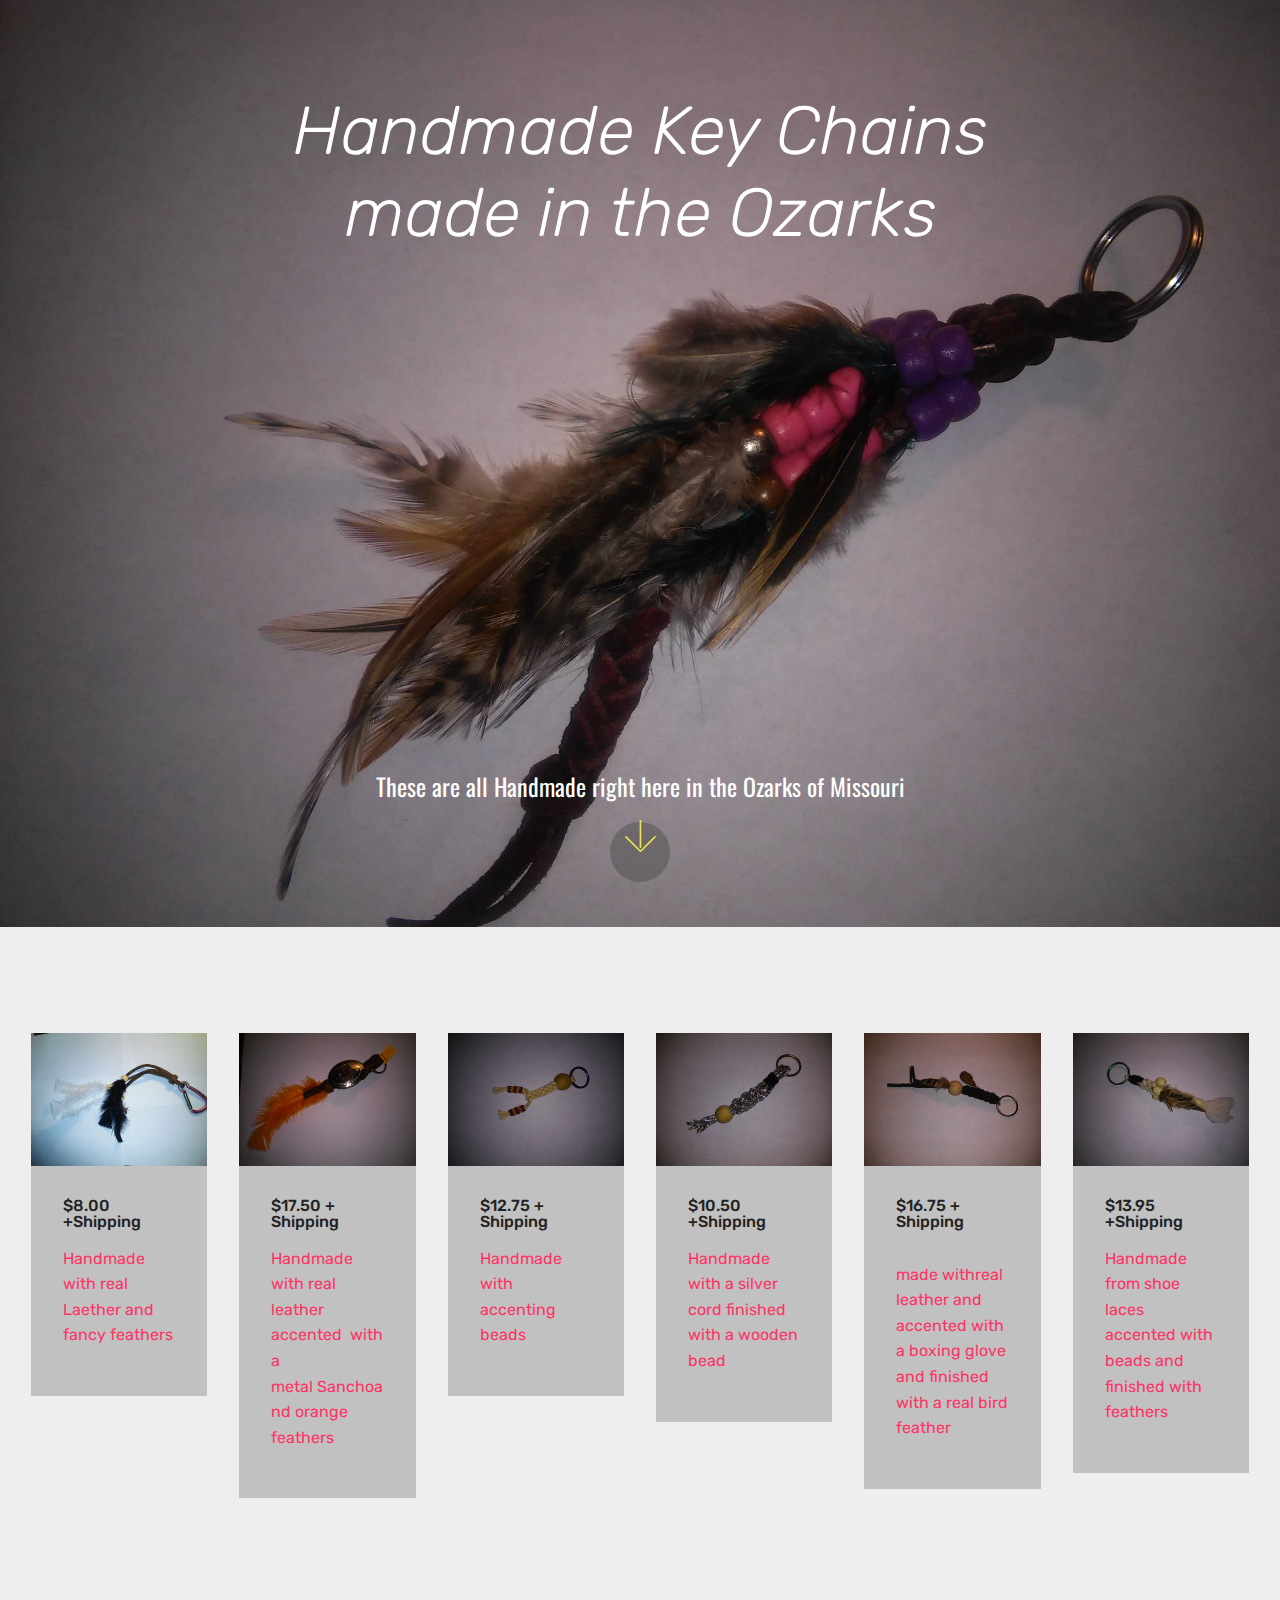
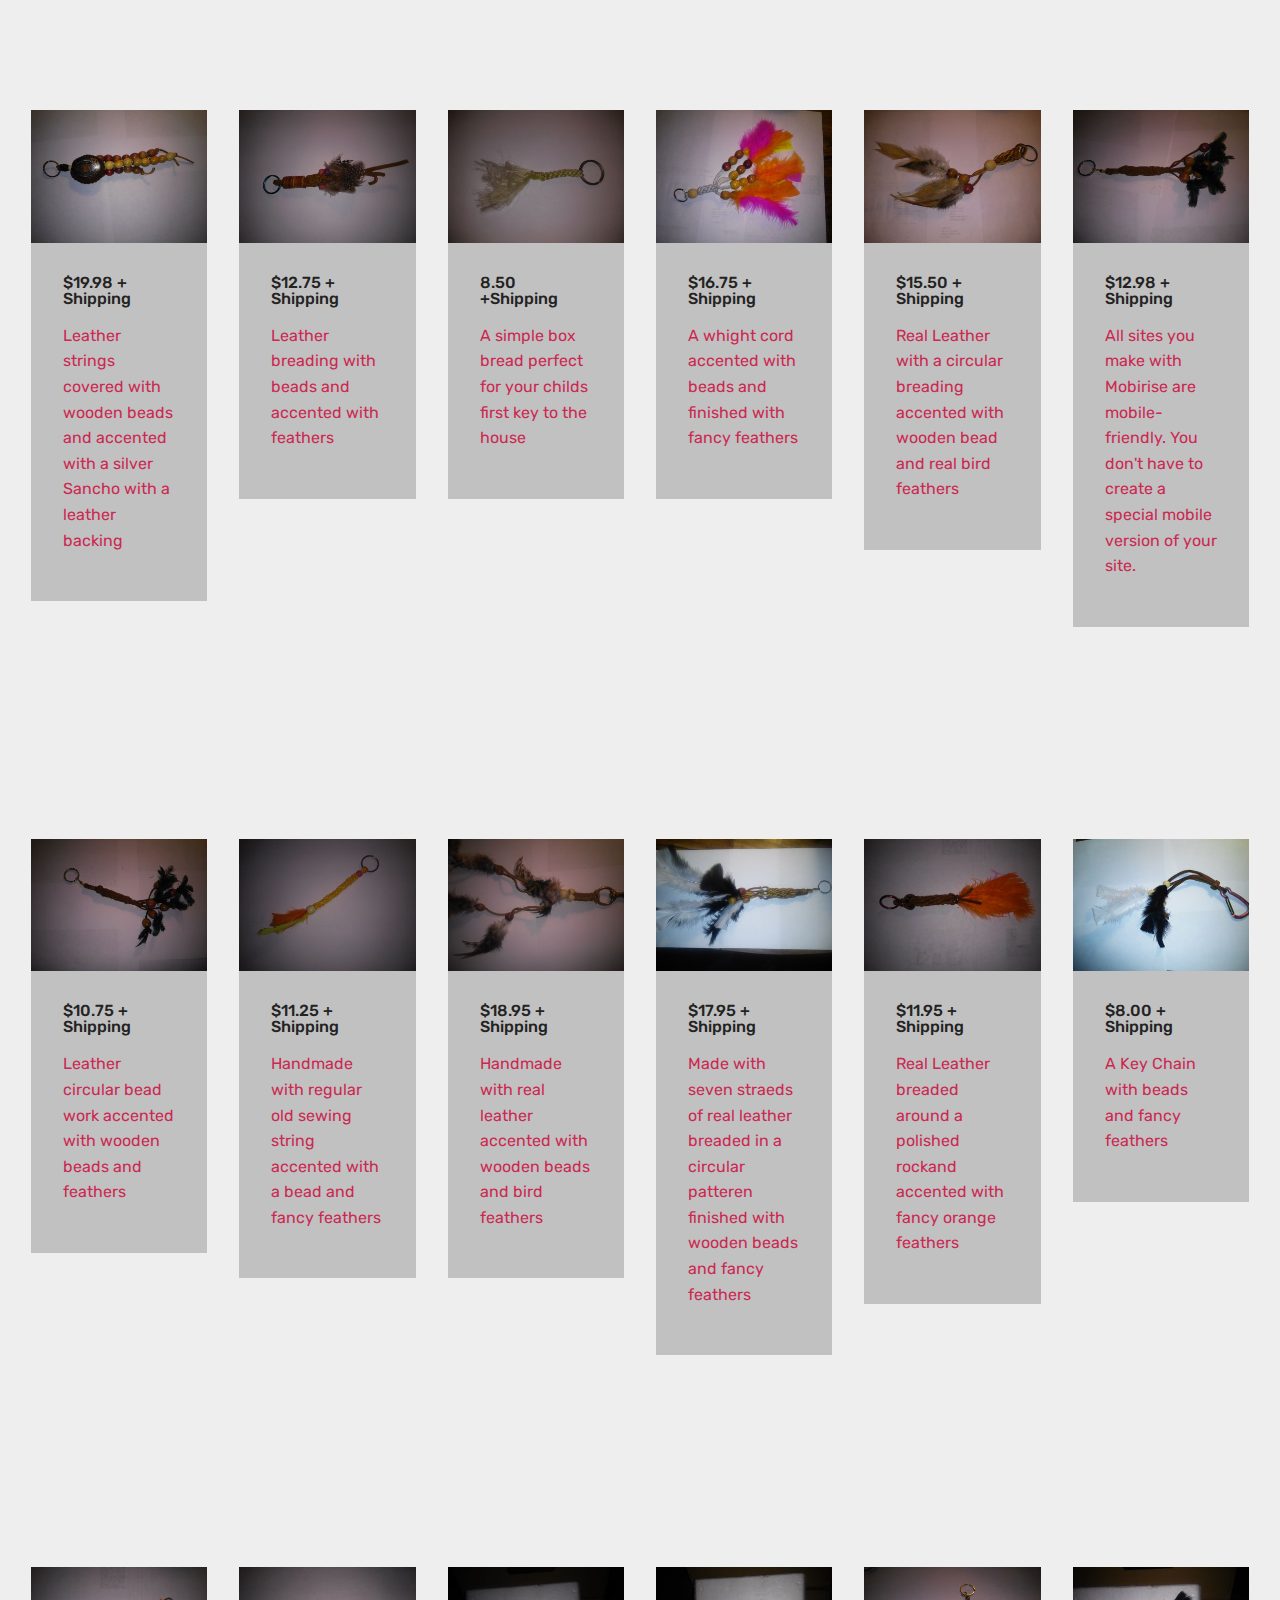
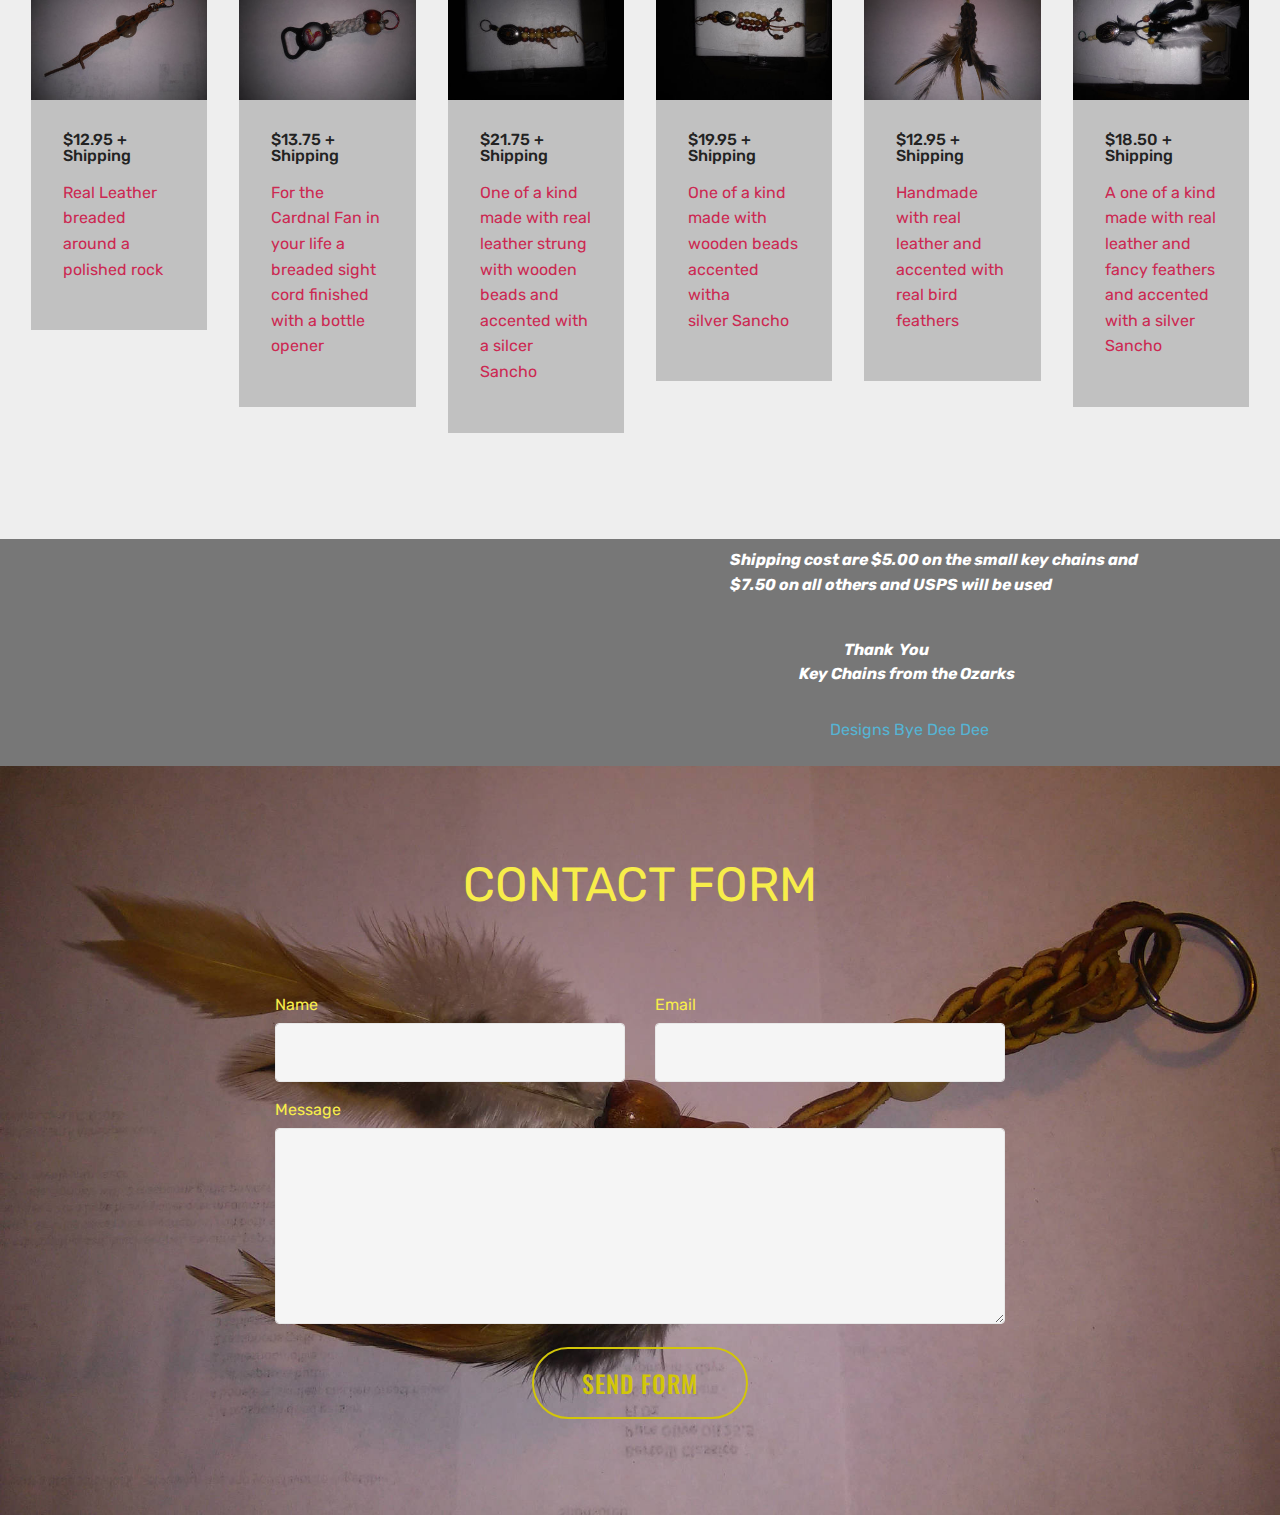
==== commit 8a534b3e: "create github pages" ====
--- a/index.html
+++ b/index.html
@@ -8,7 +8,7 @@
   <meta name="viewport" content="width=device-width, initial-scale=1, minimum-scale=1">
   <link rel="shortcut icon" href="assets/images/20180830-115924.jpg" type="image/x-icon">
   <meta name="description" content="">
-  <title>Home</title>
+  <title>key chains</title>
   <link rel="stylesheet" href="assets/web/assets/mobirise-icons/mobirise-icons.css">
   <link rel="stylesheet" href="assets/tether/tether.min.css">
   <link rel="stylesheet" href="assets/bootstrap/css/bootstrap.min.css">
@@ -44,7 +44,7 @@
     </div>
 </section>
 
-<section class="engine"><a href="https://mobiri.se/h">create a web page</a></section><section class="features17 cid-r2hWPSADBG" id="features17-d">
+<section class="engine"><a href="https://mobiri.se">Mobirise</a></section><section class="features17 cid-r2hWPSADBG mbr-parallax-background" id="features17-d">
     
     
 
@@ -131,7 +131,7 @@
     </div>
 </section>
 
-<section class="features17 cid-r2hWS05f5n" id="features17-f">
+<section class="features17 cid-r2hWS05f5n mbr-parallax-background" id="features17-f">
     
     
 
@@ -215,7 +215,7 @@
     </div>
 </section>
 
-<section class="features17 cid-r2hWQKRomH" id="features17-e">
+<section class="features17 cid-r2hWQKRomH mbr-parallax-background" id="features17-e">
     
     
 
@@ -296,7 +296,7 @@
     </div>
 </section>
 
-<section class="features17 cid-r2hWOFlrBq" id="features17-c">
+<section class="features17 cid-r2hWOFlrBq mbr-parallax-background" id="features17-c">
     
     
 
@@ -381,12 +381,13 @@
 
     
 
-    
+    <div class="mbr-overlay" style="opacity: 0.5; background-color: rgb(0, 0, 0);">
+    </div>
 
     <div class="container">
         <div class="media-container-row">
             <div class="mbr-figure pr-lg-5" style="width: 130%;">
-              <img src="assets/images/20180830-115924-1162x872.jpg" alt="" title="">
+              <img src="assets/images/bubbles-wallpaper-1-1162x891.jpg" alt="" title="">
             </div>
             <div class="media-content px-3 align-self-center mbr-white py-2">
                     <p class="mbr-text testimonial-text mbr-fonts-style display-7"><strong>
@@ -418,7 +419,7 @@
             <div class="media-container-column col-lg-8" data-form-type="formoid">
                     <div data-form-alert="" hidden="">Thanks for filling out the form!</div>
             
-                    <form class="mbr-form" action="https://mobirise.com/" method="post" data-form-title="Mobirise Form"><input type="hidden" name="email" data-form-email="true" value="V9L5lM70tPaRA4jNUCdcT6ihofWDsYFYpuxO2e76nzXrGnp2yBMUj2+sIdd9BxFRLWqsO+LJwWx1BiBSGdjSWTWfP8MwDEiZQoqH6wBlEPhOteWBF9EHk4XZMT+SX6x1" data-form-field="Email">
+                    <form class="mbr-form" action="https://mobirise.com/" method="post" data-form-title="Mobirise Form"><input type="hidden" name="email" data-form-email="true" value="4WS/PTWiPdWvkNp+AA1WZDCUJ0ECqMHyUV01ByP7jDpLxgcjGMraaFFqu/uC9lFUmh7rEZsSen2HXb76VW33/fFw5preE5bvynQ+CsHhioEWdcdnBR3Am9jCmflSnj7c" data-form-field="Email">
                         <div class="row row-sm-offset">
                             <div class="col-md-4 multi-horizontal" data-for="name">
                                 <div class="form-group">
@@ -452,6 +453,7 @@
   <script src="assets/tether/tether.min.js"></script>
   <script src="assets/bootstrap/js/bootstrap.min.js"></script>
   <script src="assets/smoothscroll/smooth-scroll.js"></script>
+  <script src="assets/parallax/jarallax.min.js"></script>
   <script src="assets/theme/js/script.js"></script>
   <script src="assets/formoid/formoid.min.js"></script>
   
--- a/assets/mobirise/css/mbr-additional.css
+++ b/assets/mobirise/css/mbr-additional.css
@@ -1384,7 +1384,7 @@
 .cid-r2hWPSADBG {
   padding-top: 90px;
   padding-bottom: 90px;
-  background-image: url("../../../assets/images/20180826-90862-2000x1500.jpg");
+  background-image: url("../../../assets/images/20180826-90863-2000x1500.jpg");
 }
 .cid-r2hWPSADBG .card-img {
   background-color: #fff;
@@ -1501,7 +1501,7 @@
 .cid-r2hWOFlrBq {
   padding-top: 90px;
   padding-bottom: 90px;
-  background-image: url("../../../assets/images/20180724-102152-2000x1500.jpg");
+  background-image: url("../../../assets/images/20180724-102153-2000x1500.jpg");
 }
 .cid-r2hWOFlrBq .card-img {
   background-color: #fff;
@@ -1540,7 +1540,7 @@
 .cid-r2iplC6uFk {
   padding-top: 0px;
   padding-bottom: 0px;
-  background-color: #635a51;
+  background-image: url("../../../assets/images/20180826-90845-2000x1500.jpg");
 }
 .cid-r2iplC6uFk .testimonial-text {
   font-style: italic;
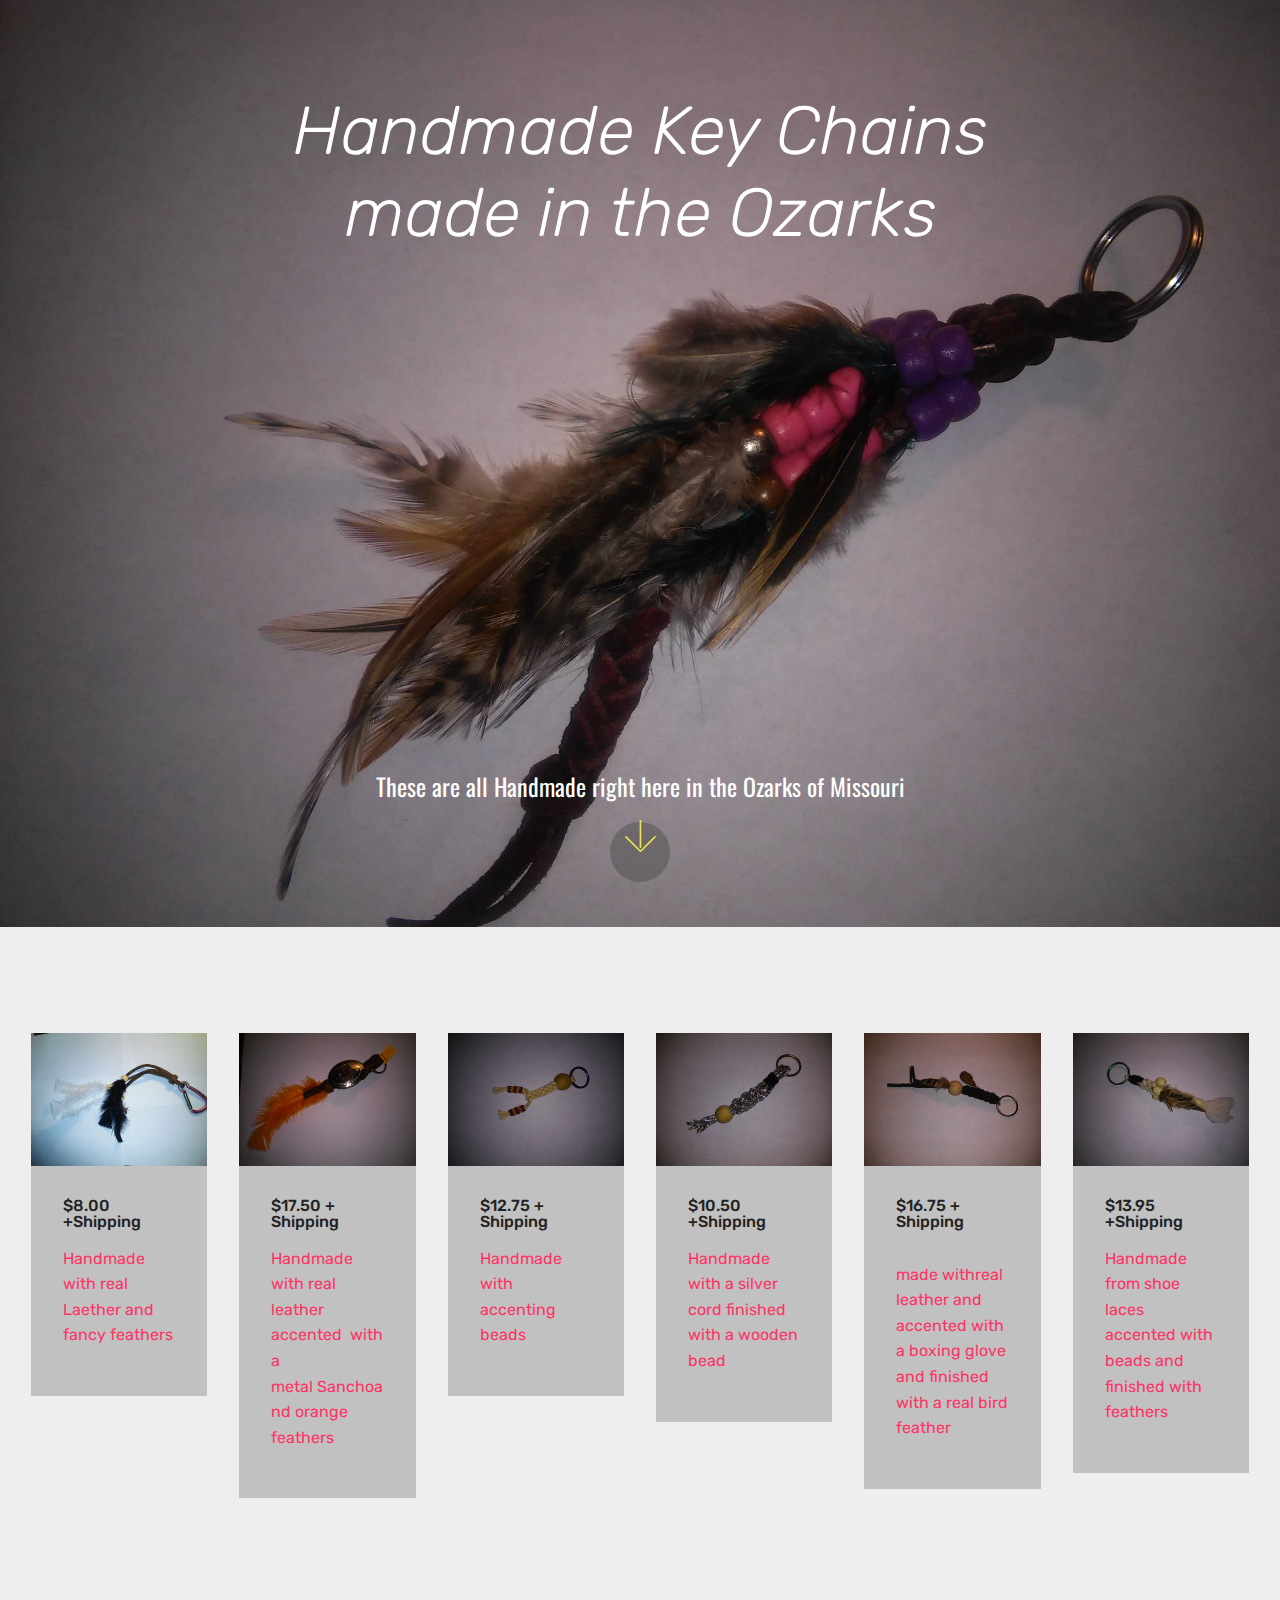
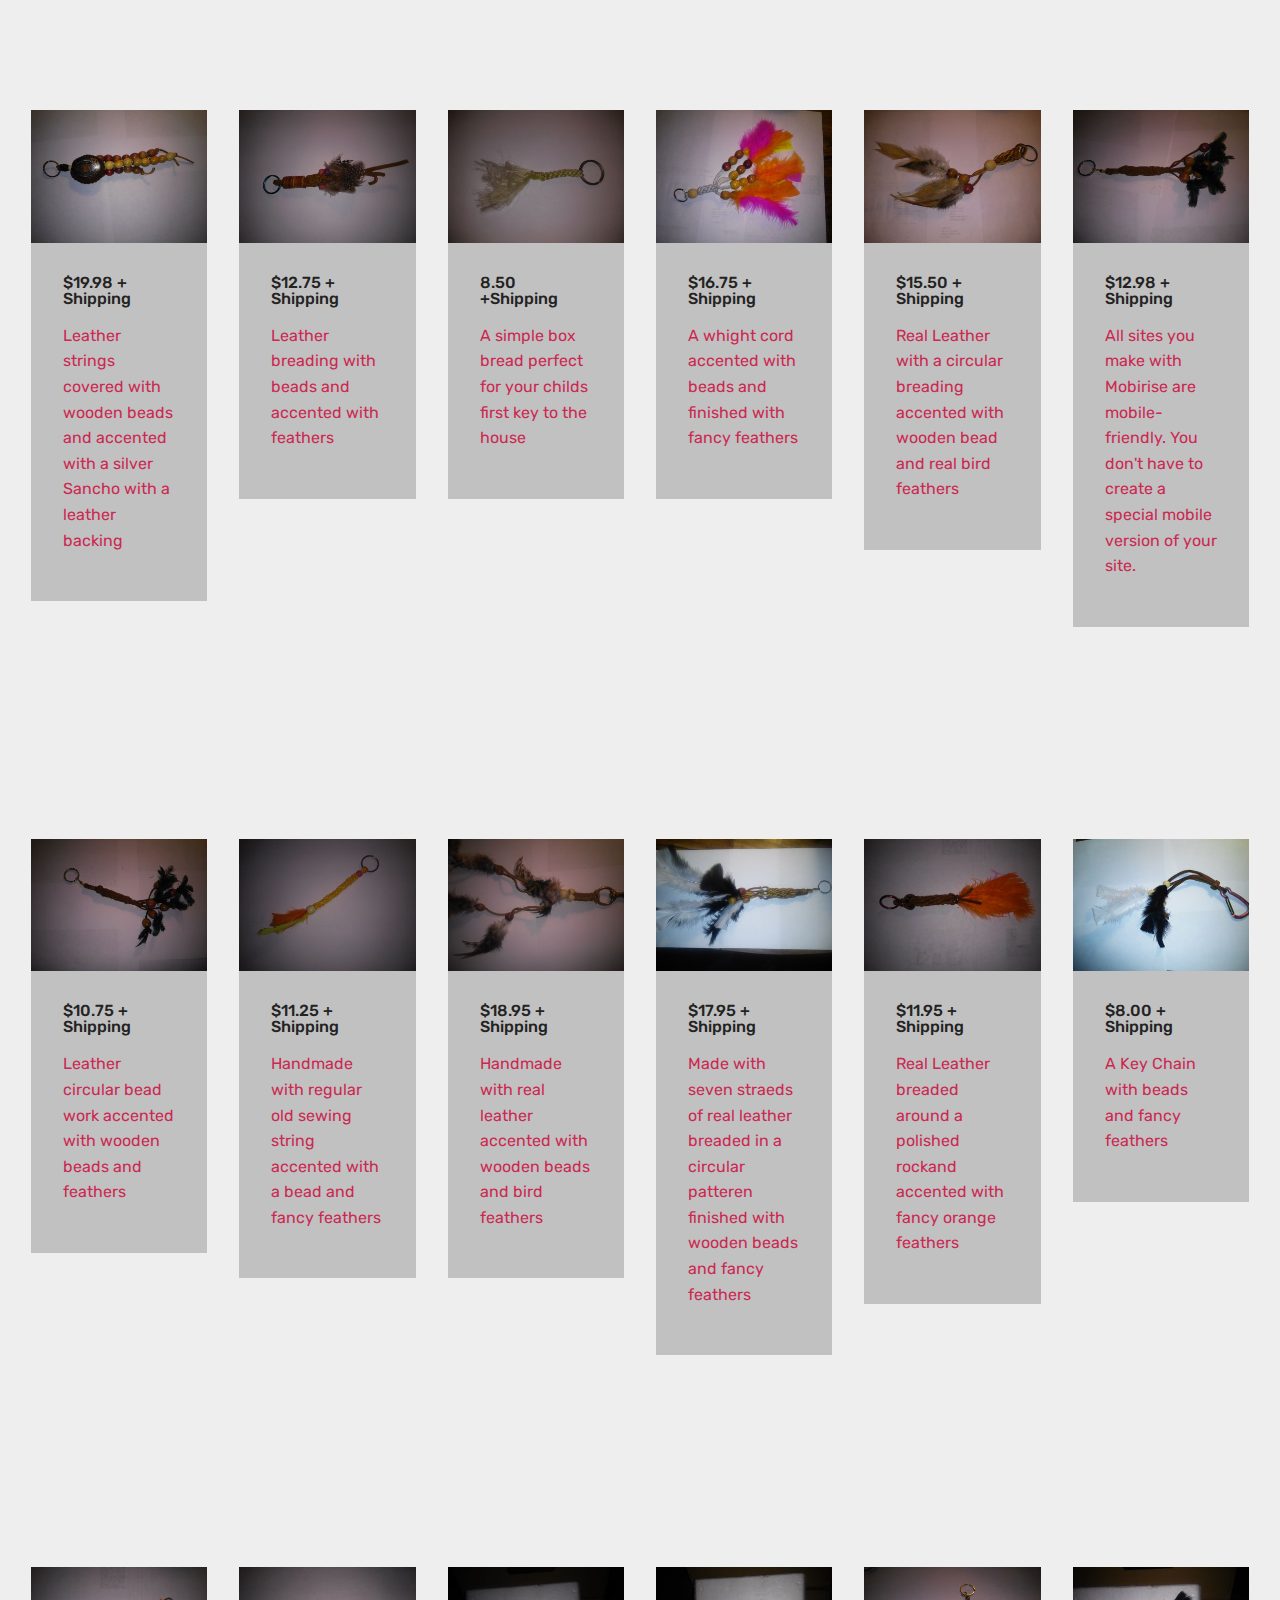
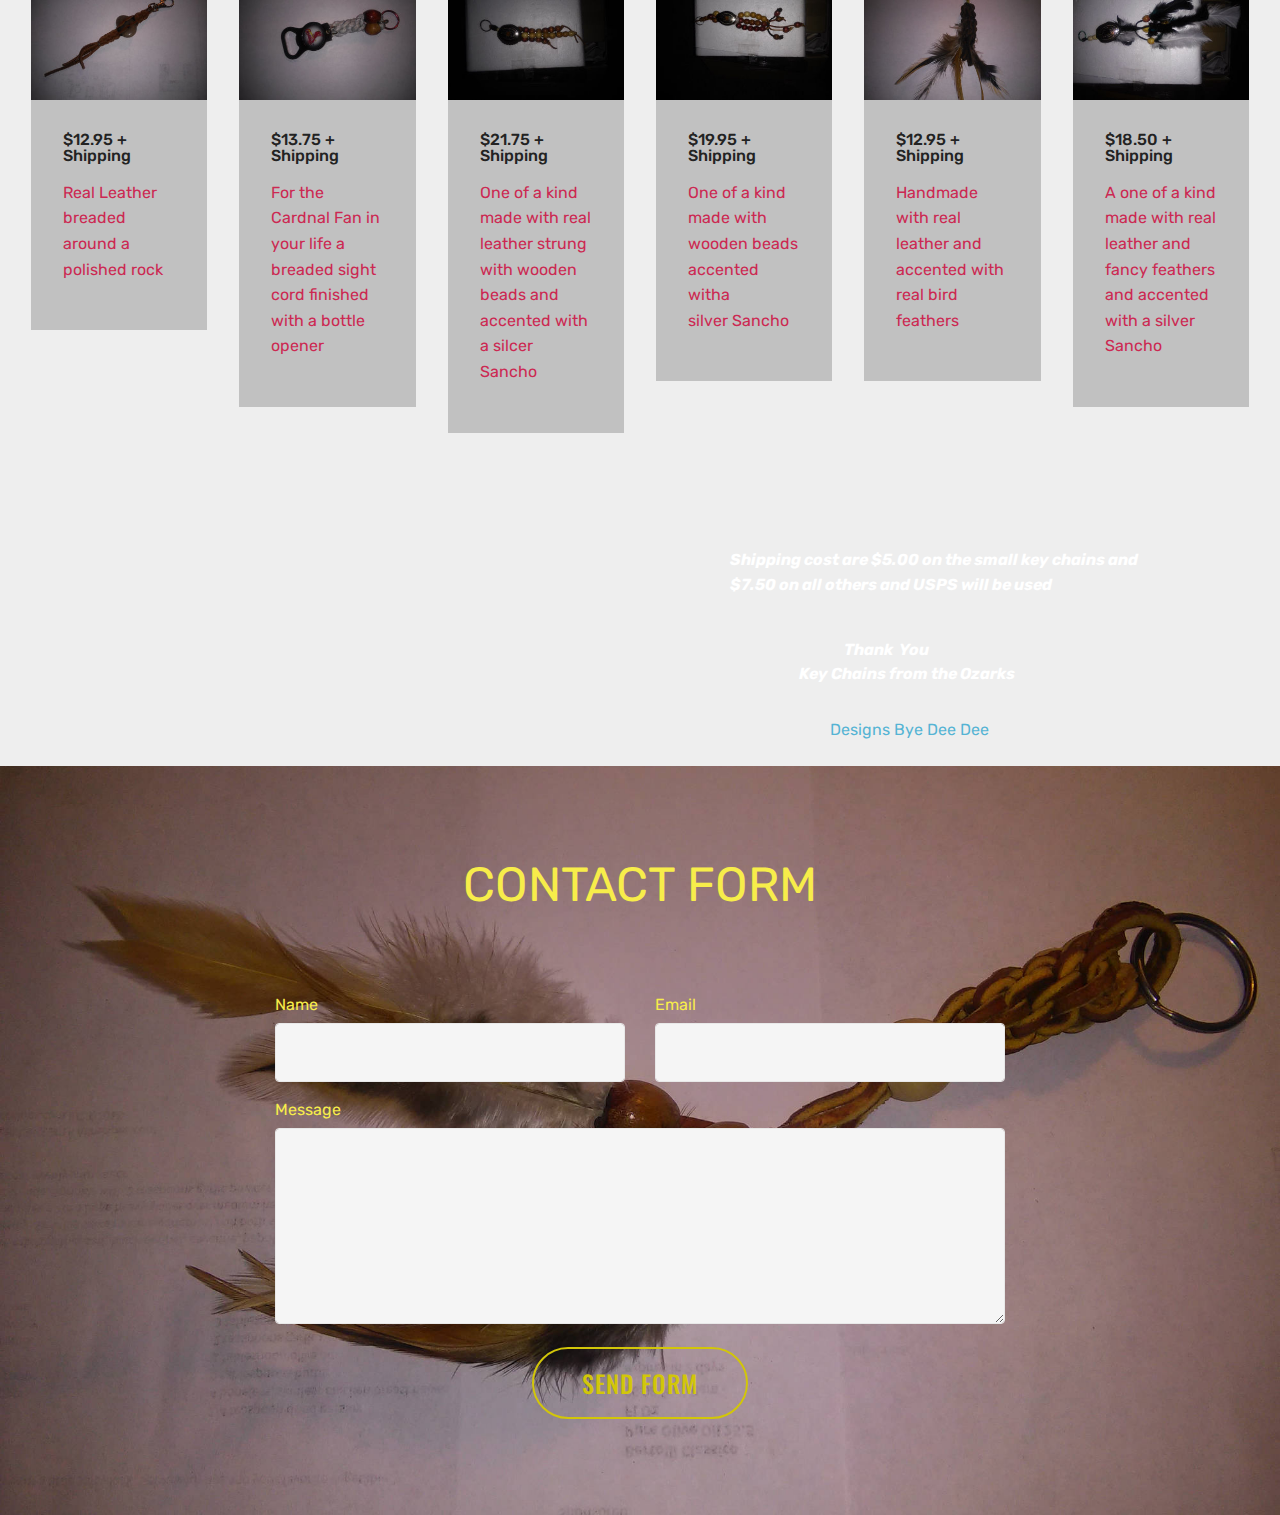
==== commit 8c2c7794: "create github pages" ====
--- a/index.html
+++ b/index.html
@@ -44,7 +44,7 @@
     </div>
 </section>
 
-<section class="engine"><a href="https://mobiri.se">Mobirise</a></section><section class="features17 cid-r2hWPSADBG mbr-parallax-background" id="features17-d">
+<section class="engine"><a href="https://mobiri.se/f">simple web maker</a></section><section class="features17 cid-r2hWPSADBG" id="features17-d">
     
     
 
@@ -131,7 +131,7 @@
     </div>
 </section>
 
-<section class="features17 cid-r2hWS05f5n mbr-parallax-background" id="features17-f">
+<section class="features17 cid-r2hWS05f5n" id="features17-f">
     
     
 
@@ -215,7 +215,7 @@
     </div>
 </section>
 
-<section class="features17 cid-r2hWQKRomH mbr-parallax-background" id="features17-e">
+<section class="features17 cid-r2hWQKRomH" id="features17-e">
     
     
 
@@ -296,7 +296,7 @@
     </div>
 </section>
 
-<section class="features17 cid-r2hWOFlrBq mbr-parallax-background" id="features17-c">
+<section class="features17 cid-r2hWOFlrBq" id="features17-c">
     
     
 
@@ -381,8 +381,7 @@
 
     
 
-    <div class="mbr-overlay" style="opacity: 0.5; background-color: rgb(0, 0, 0);">
-    </div>
+    
 
     <div class="container">
         <div class="media-container-row">
@@ -419,7 +418,7 @@
             <div class="media-container-column col-lg-8" data-form-type="formoid">
                     <div data-form-alert="" hidden="">Thanks for filling out the form!</div>
             
-                    <form class="mbr-form" action="https://mobirise.com/" method="post" data-form-title="Mobirise Form"><input type="hidden" name="email" data-form-email="true" value="4WS/PTWiPdWvkNp+AA1WZDCUJ0ECqMHyUV01ByP7jDpLxgcjGMraaFFqu/uC9lFUmh7rEZsSen2HXb76VW33/fFw5preE5bvynQ+CsHhioEWdcdnBR3Am9jCmflSnj7c" data-form-field="Email">
+                    <form class="mbr-form" action="https://mobirise.com/" method="post" data-form-title="Mobirise Form"><input type="hidden" name="email" data-form-email="true" value="ibEQmybsv6glS5RsGiUzZYVQ8KyXTN4u+n1AeYGiiBniYUJy7OS+uuAp/ZPI7mTnAMi68MV1v0OBHjMhCfs+zTaYttnACf59ngPC18Uo6nPgH6wV34JUgn10rcuzVaTx" data-form-field="Email">
                         <div class="row row-sm-offset">
                             <div class="col-md-4 multi-horizontal" data-for="name">
                                 <div class="form-group">
@@ -453,7 +452,6 @@
   <script src="assets/tether/tether.min.js"></script>
   <script src="assets/bootstrap/js/bootstrap.min.js"></script>
   <script src="assets/smoothscroll/smooth-scroll.js"></script>
-  <script src="assets/parallax/jarallax.min.js"></script>
   <script src="assets/theme/js/script.js"></script>
   <script src="assets/formoid/formoid.min.js"></script>
   
--- a/assets/mobirise/css/mbr-additional.css
+++ b/assets/mobirise/css/mbr-additional.css
@@ -1384,7 +1384,7 @@
 .cid-r2hWPSADBG {
   padding-top: 90px;
   padding-bottom: 90px;
-  background-image: url("../../../assets/images/20180826-90863-2000x1500.jpg");
+  background-image: url("../../../assets/images/20180826-95437-2000x1500.jpg");
 }
 .cid-r2hWPSADBG .card-img {
   background-color: #fff;
@@ -1423,7 +1423,7 @@
 .cid-r2hWS05f5n {
   padding-top: 90px;
   padding-bottom: 90px;
-  background-image: url("../../../assets/images/20180814-113434-2000x1500.jpg");
+  background-image: url("../../../assets/images/20180826-95357-2000x1500.jpg");
 }
 .cid-r2hWS05f5n .card-img {
   background-color: #fff;
@@ -1462,7 +1462,7 @@
 .cid-r2hWQKRomH {
   padding-top: 90px;
   padding-bottom: 90px;
-  background-image: url("../../../assets/images/20180826-95435-2000x1500.jpg");
+  background-image: url("../../../assets/images/20180826-95338-2000x1500.jpg");
 }
 .cid-r2hWQKRomH .card-img {
   background-color: #fff;
@@ -1501,7 +1501,7 @@
 .cid-r2hWOFlrBq {
   padding-top: 90px;
   padding-bottom: 90px;
-  background-image: url("../../../assets/images/20180724-102153-2000x1500.jpg");
+  background-image: url("../../../assets/images/20180826-90846-2000x1500.jpg");
 }
 .cid-r2hWOFlrBq .card-img {
   background-color: #fff;
@@ -1540,7 +1540,7 @@
 .cid-r2iplC6uFk {
   padding-top: 0px;
   padding-bottom: 0px;
-  background-image: url("../../../assets/images/20180826-90845-2000x1500.jpg");
+  background-image: url("../../../assets/images/20180830-33148-2000x1500.jpg");
 }
 .cid-r2iplC6uFk .testimonial-text {
   font-style: italic;
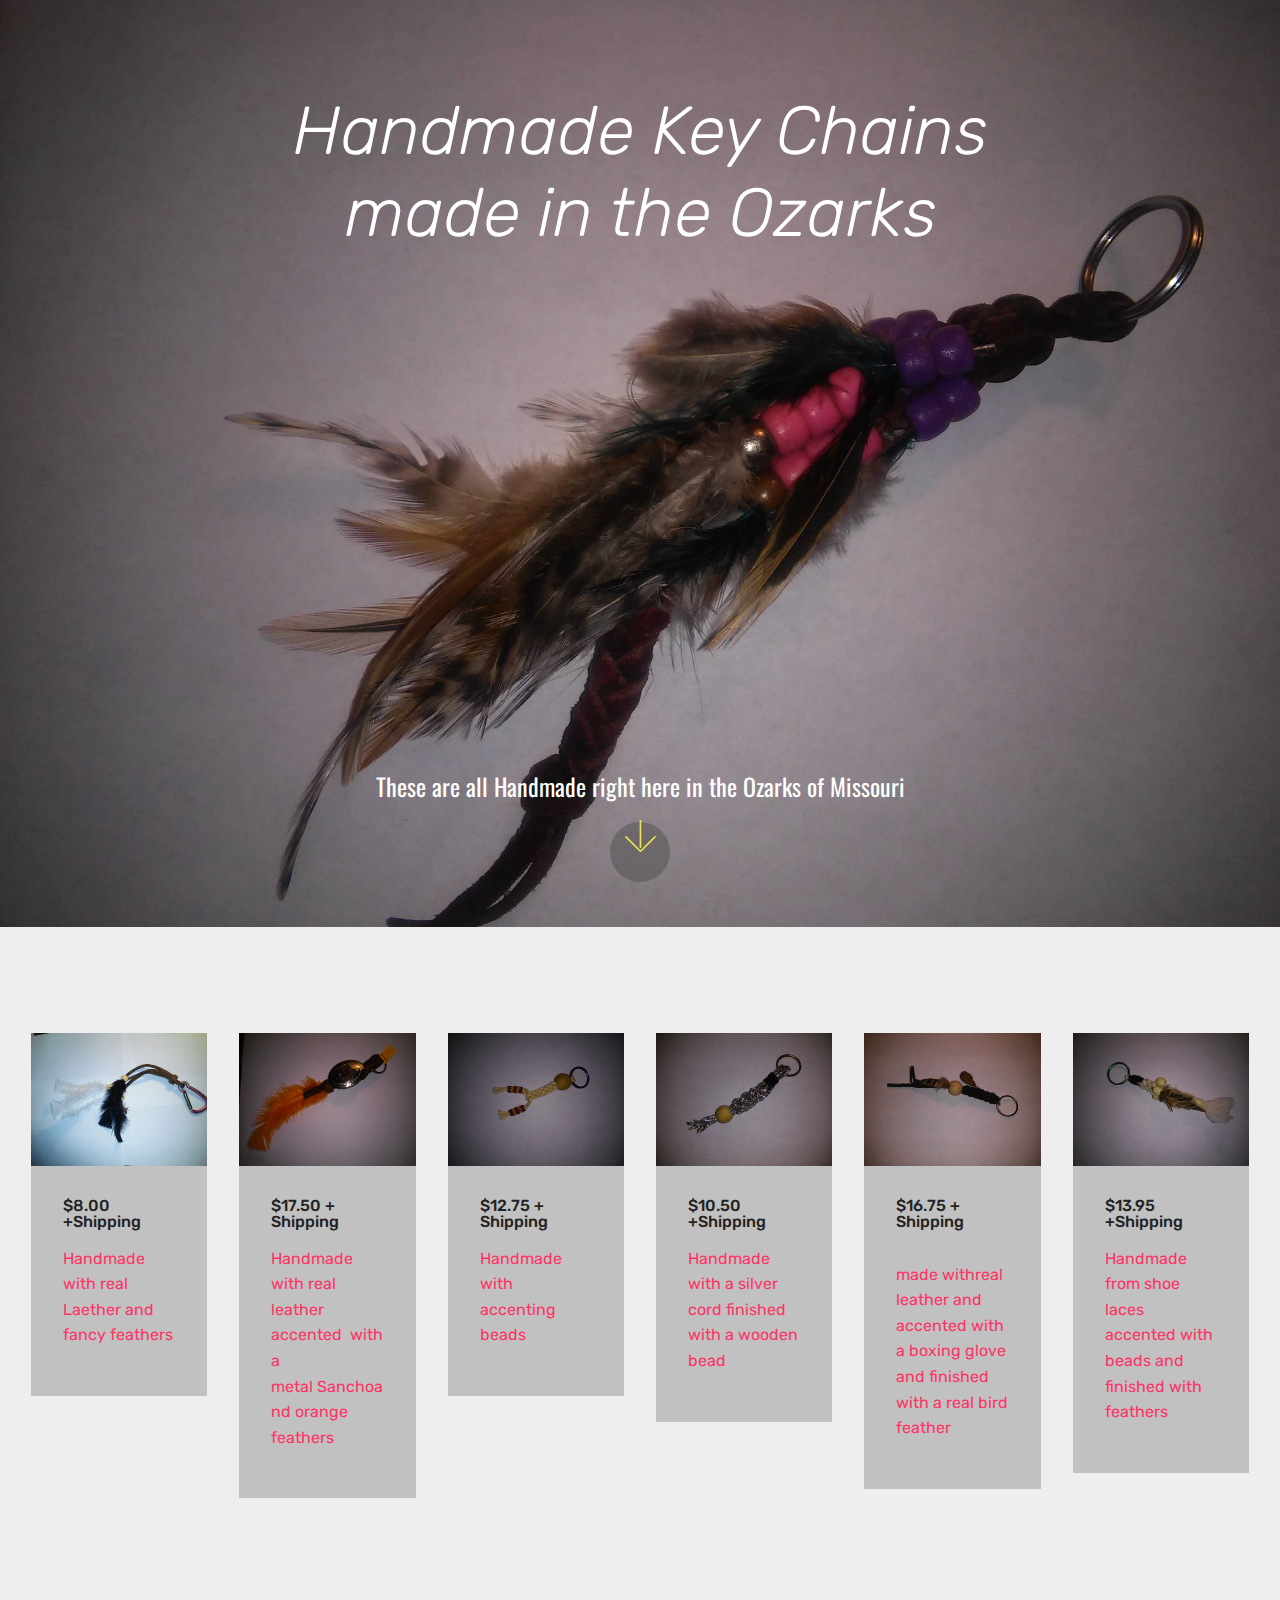
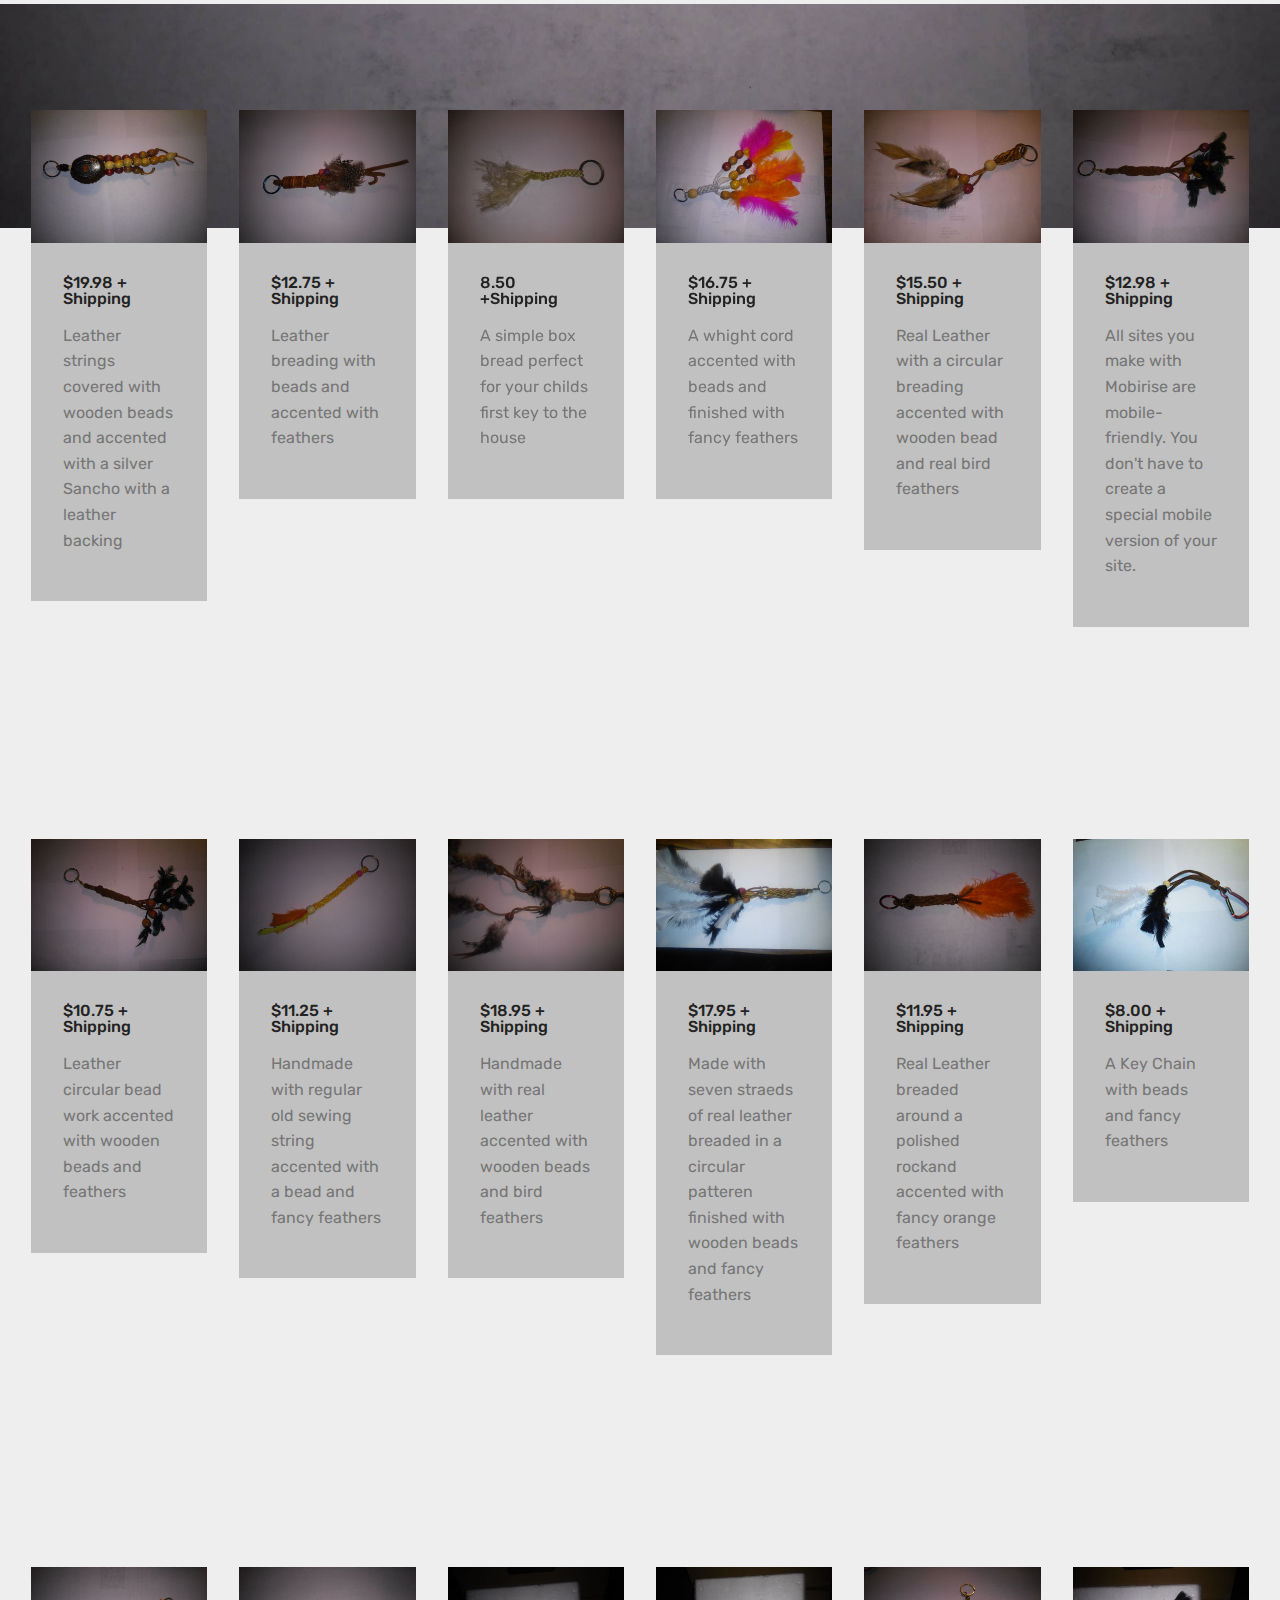
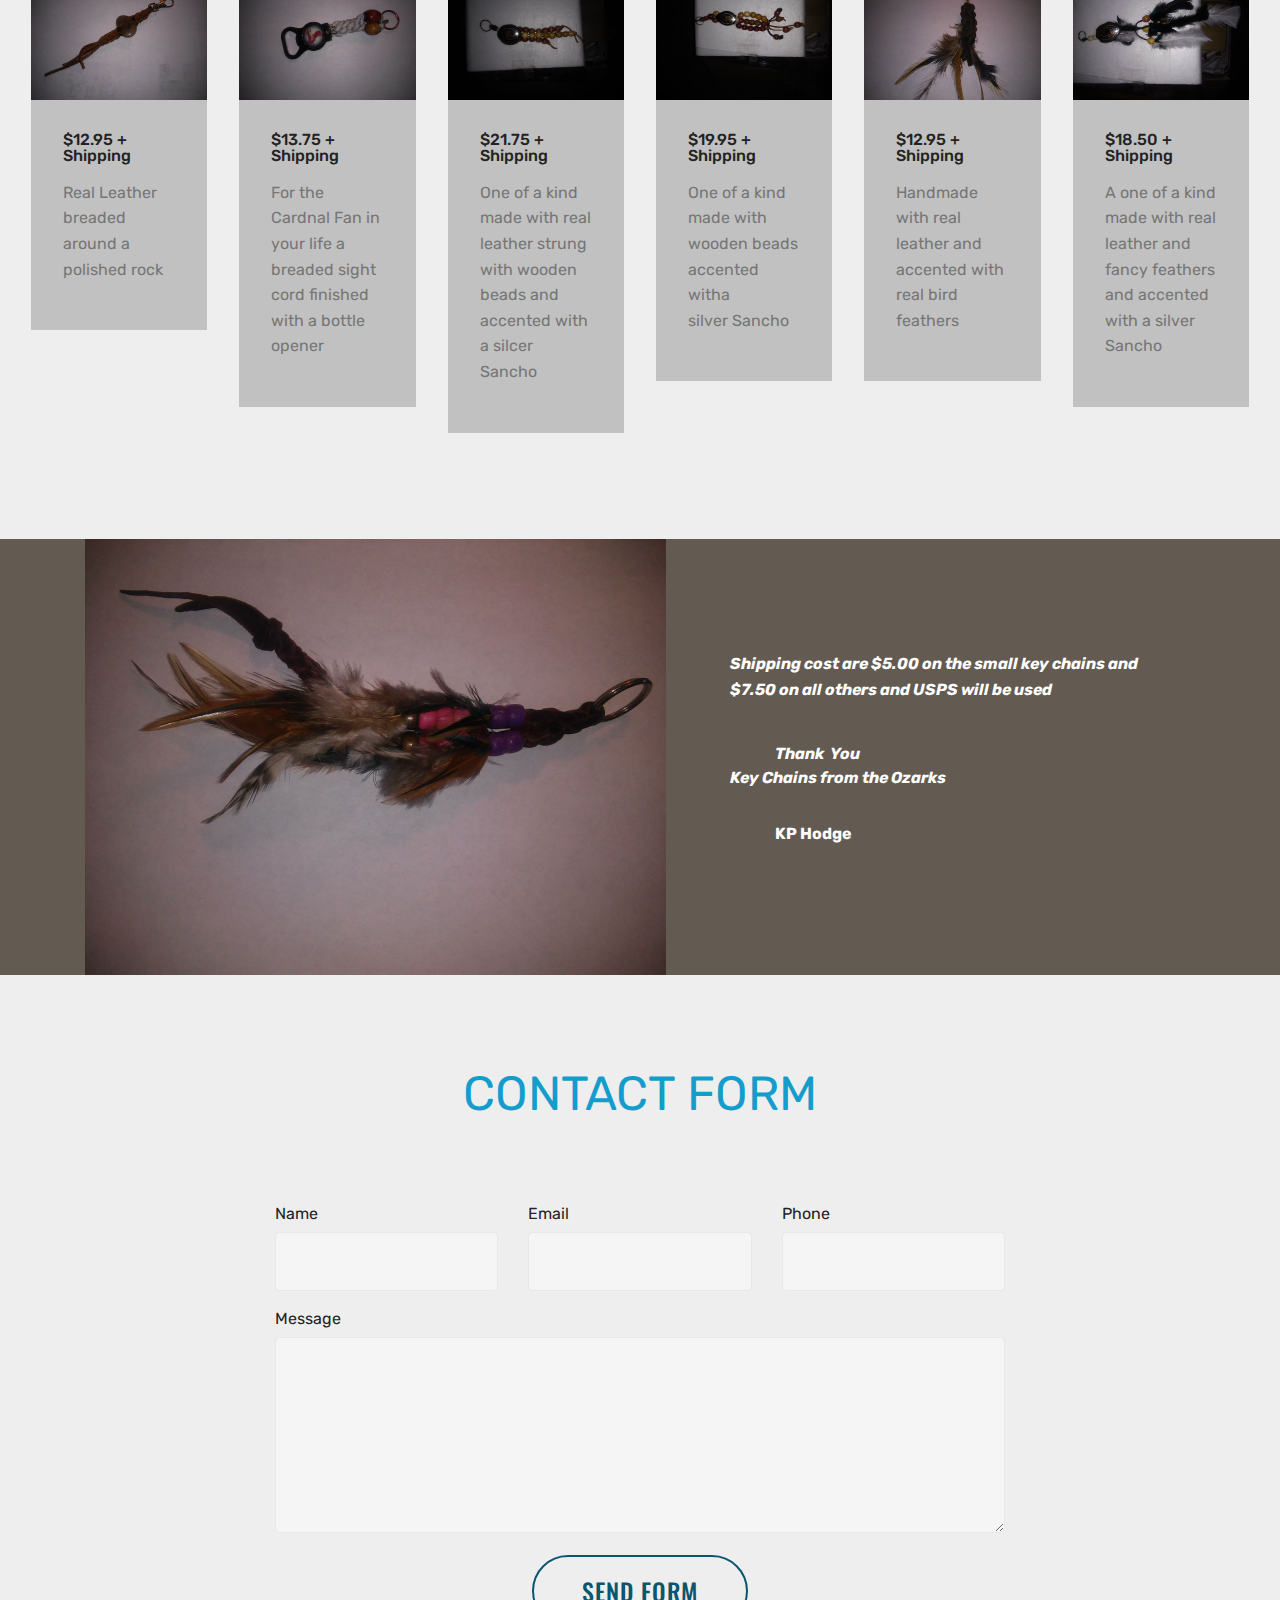
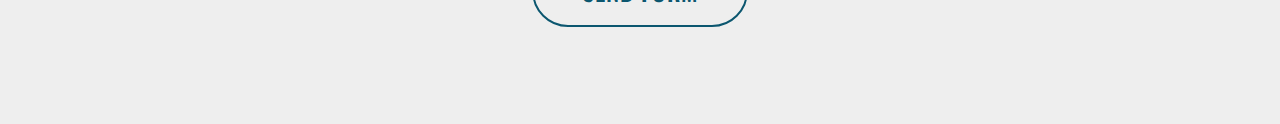
==== commit 290f5d78: "create github pages" ====
--- a/index.html
+++ b/index.html
@@ -8,7 +8,7 @@
   <meta name="viewport" content="width=device-width, initial-scale=1, minimum-scale=1">
   <link rel="shortcut icon" href="assets/images/20180830-115924.jpg" type="image/x-icon">
   <meta name="description" content="">
-  <title>key chains</title>
+  <title>Home</title>
   <link rel="stylesheet" href="assets/web/assets/mobirise-icons/mobirise-icons.css">
   <link rel="stylesheet" href="assets/tether/tether.min.css">
   <link rel="stylesheet" href="assets/bootstrap/css/bootstrap.min.css">
@@ -44,7 +44,7 @@
     </div>
 </section>
 
-<section class="engine"><a href="https://mobiri.se/f">simple web maker</a></section><section class="features17 cid-r2hWPSADBG" id="features17-d">
+<section class="engine"><a href="https://mobiri.se/d">free web maker</a></section><section class="features17 cid-r2hWPSADBG mbr-parallax-background" id="features17-d">
     
     
 
@@ -131,7 +131,7 @@
     </div>
 </section>
 
-<section class="features17 cid-r2hWS05f5n" id="features17-f">
+<section class="features17 cid-r2hWS05f5n mbr-parallax-background" id="features17-f">
     
     
 
@@ -215,7 +215,7 @@
     </div>
 </section>
 
-<section class="features17 cid-r2hWQKRomH" id="features17-e">
+<section class="features17 cid-r2hWQKRomH mbr-parallax-background" id="features17-e">
     
     
 
@@ -296,7 +296,7 @@
     </div>
 </section>
 
-<section class="features17 cid-r2hWOFlrBq" id="features17-c">
+<section class="features17 cid-r2hWOFlrBq mbr-parallax-background" id="features17-c">
     
     
 
@@ -386,19 +386,19 @@
     <div class="container">
         <div class="media-container-row">
             <div class="mbr-figure pr-lg-5" style="width: 130%;">
-              <img src="assets/images/bubbles-wallpaper-1-1162x891.jpg" alt="" title="">
+              <img src="assets/images/20180727-183252-1162x872.jpg" alt="" title="">
             </div>
             <div class="media-content px-3 align-self-center mbr-white py-2">
                     <p class="mbr-text testimonial-text mbr-fonts-style display-7"><strong>
                        Shipping cost are $5.00 on the small key chains and $7.50 on all others and USPS will be used</strong></p>
-                    <p class="mbr-author-name pt-4 mb-2 mbr-fonts-style display-7"><em>&nbsp; &nbsp; &nbsp; &nbsp; &nbsp; &nbsp; &nbsp; &nbsp; &nbsp; &nbsp; &nbsp; &nbsp; &nbsp; &nbsp; &nbsp; &nbsp; &nbsp; &nbsp; &nbsp; Thank &nbsp;You &nbsp;<br>&nbsp; &nbsp; &nbsp; &nbsp; &nbsp; &nbsp; &nbsp; &nbsp; &nbsp; &nbsp; &nbsp; &nbsp;Key Chains from the Ozarks<br></em><br></p>
-                    <p class="mbr-author-desc mbr-fonts-style display-7">&nbsp; &nbsp; &nbsp; &nbsp; &nbsp; &nbsp; &nbsp; &nbsp; &nbsp; &nbsp; &nbsp; &nbsp; &nbsp;Designs Bye Dee Dee</p>
-            </div>
-        </div>
-    </div>
-</section>
-
-<section class="mbr-section form1 cid-r2hWHTemLL" id="form1-b">
+                    <p class="mbr-author-name pt-4 mb-2 mbr-fonts-style display-7"><em>&nbsp; &nbsp; &nbsp; &nbsp; &nbsp; &nbsp; &nbsp; &nbsp;Thank &nbsp;You &nbsp;<br>Key Chains from the Ozarks<br></em><br></p>
+                    <p class="mbr-author-desc mbr-fonts-style display-7"><strong>&nbsp; &nbsp; &nbsp; &nbsp; &nbsp; &nbsp; &nbsp; &nbsp;KP Hodge&nbsp;</strong></p>
+            </div>
+        </div>
+    </div>
+</section>
+
+<section class="mbr-section form1 cid-r2hWHTemLL mbr-parallax-background" id="form1-b">
 
     
 
@@ -406,7 +406,7 @@
     <div class="container">
         <div class="row justify-content-center">
             <div class="title col-12 col-lg-8">
-                <h2 class="mbr-section-title align-center pb-3 mbr-fonts-style display-2"><a href="mailto:Kaptiancrash63@gmail.com" class="text-success">
+                <h2 class="mbr-section-title align-center pb-3 mbr-fonts-style display-2"><a href="mailto:Kaptiancrash63@gmail.com">
                     CONTACT FORM
                 </a></h2>
                 <h3 class="mbr-section-subtitle align-center mbr-light pb-3 mbr-fonts-style display-5"></h3>
@@ -416,9 +416,11 @@
     <div class="container">
         <div class="row justify-content-center">
             <div class="media-container-column col-lg-8" data-form-type="formoid">
-                    <div data-form-alert="" hidden="">Thanks for filling out the form!</div>
+                    <div data-form-alert="" hidden="">
+                        Thanks for filling out the form!
+                    </div>
             
-                    <form class="mbr-form" action="https://mobirise.com/" method="post" data-form-title="Mobirise Form"><input type="hidden" name="email" data-form-email="true" value="ibEQmybsv6glS5RsGiUzZYVQ8KyXTN4u+n1AeYGiiBniYUJy7OS+uuAp/ZPI7mTnAMi68MV1v0OBHjMhCfs+zTaYttnACf59ngPC18Uo6nPgH6wV34JUgn10rcuzVaTx" data-form-field="Email">
+                    <form class="mbr-form" action="https://mobirise.com/" method="post" data-form-title="Mobirise Form"><input type="hidden" name="email" data-form-email="true" value="6jydnmMTjOY7mWo8/qV1G+H6eHexX8h2MswgKdDW/UzavXudnmfPXDXQAgmPj2wyD6KQ343Vkih68DPSNXvL6KtkSqWpHklfJ2hUNYU/SBGyoNvEQT/PahaBkqsdSpbq" data-form-field="Email">
                         <div class="row row-sm-offset">
                             <div class="col-md-4 multi-horizontal" data-for="name">
                                 <div class="form-group">
@@ -432,14 +434,19 @@
                                     <input type="email" class="form-control" name="email" data-form-field="Email" required="" id="email-form1-b">
                                 </div>
                             </div>
-                            
+                            <div class="col-md-4 multi-horizontal" data-for="phone">
+                                <div class="form-group">
+                                    <label class="form-control-label mbr-fonts-style display-7" for="phone-form1-b">Phone</label>
+                                    <input type="tel" class="form-control" name="phone" data-form-field="Phone" id="phone-form1-b">
+                                </div>
+                            </div>
                         </div>
                         <div class="form-group" data-for="message">
                             <label class="form-control-label mbr-fonts-style display-7" for="message-form1-b">Message</label>
                             <textarea type="text" class="form-control" name="message" rows="7" data-form-field="Message" id="message-form1-b"></textarea>
                         </div>
             
-                        <span class="input-group-btn"><button href="" type="submit" class="btn btn-form btn-success-outline display-5">SEND FORM</button></span>
+                        <span class="input-group-btn"><button href="" type="submit" class="btn btn-form btn-primary-outline display-5">SEND FORM</button></span>
                     </form>
             </div>
         </div>
@@ -452,6 +459,7 @@
   <script src="assets/tether/tether.min.js"></script>
   <script src="assets/bootstrap/js/bootstrap.min.js"></script>
   <script src="assets/smoothscroll/smooth-scroll.js"></script>
+  <script src="assets/parallax/jarallax.min.js"></script>
   <script src="assets/theme/js/script.js"></script>
   <script src="assets/formoid/formoid.min.js"></script>
   
--- a/assets/mobirise/css/mbr-additional.css
+++ b/assets/mobirise/css/mbr-additional.css
@@ -1384,7 +1384,7 @@
 .cid-r2hWPSADBG {
   padding-top: 90px;
   padding-bottom: 90px;
-  background-image: url("../../../assets/images/20180826-95437-2000x1500.jpg");
+  background-image: url("../../../assets/images/20180826-90860-2000x1500.jpg");
 }
 .cid-r2hWPSADBG .card-img {
   background-color: #fff;
@@ -1423,7 +1423,7 @@
 .cid-r2hWS05f5n {
   padding-top: 90px;
   padding-bottom: 90px;
-  background-image: url("../../../assets/images/20180826-95357-2000x1500.jpg");
+  background-image: url("../../../assets/images/20180814-113432-2000x1500.jpg");
 }
 .cid-r2hWS05f5n .card-img {
   background-color: #fff;
@@ -1441,7 +1441,7 @@
   text-align: left;
 }
 .cid-r2hWS05f5n .mbr-text {
-  color: #cc2952;
+  color: #767676;
 }
 .cid-r2hWS05f5n .card-wrapper {
   height: 100%;
@@ -1462,7 +1462,7 @@
 .cid-r2hWQKRomH {
   padding-top: 90px;
   padding-bottom: 90px;
-  background-image: url("../../../assets/images/20180826-95338-2000x1500.jpg");
+  background-image: url("../../../assets/images/20180826-95435-2000x1500.jpg");
 }
 .cid-r2hWQKRomH .card-img {
   background-color: #fff;
@@ -1480,7 +1480,7 @@
   text-align: left;
 }
 .cid-r2hWQKRomH .mbr-text {
-  color: #cc2952;
+  color: #767676;
 }
 .cid-r2hWQKRomH .card-wrapper {
   height: 100%;
@@ -1501,7 +1501,7 @@
 .cid-r2hWOFlrBq {
   padding-top: 90px;
   padding-bottom: 90px;
-  background-image: url("../../../assets/images/20180826-90846-2000x1500.jpg");
+  background-image: url("../../../assets/images/20180724-102149-2000x1500.jpg");
 }
 .cid-r2hWOFlrBq .card-img {
   background-color: #fff;
@@ -1519,7 +1519,7 @@
   text-align: left;
 }
 .cid-r2hWOFlrBq .mbr-text {
-  color: #cc2952;
+  color: #767676;
 }
 .cid-r2hWOFlrBq .card-wrapper {
   height: 100%;
@@ -1540,7 +1540,7 @@
 .cid-r2iplC6uFk {
   padding-top: 0px;
   padding-bottom: 0px;
-  background-image: url("../../../assets/images/20180830-33148-2000x1500.jpg");
+  background-color: #635a51;
 }
 .cid-r2iplC6uFk .testimonial-text {
   font-style: italic;
@@ -1555,9 +1555,6 @@
 }
 .cid-r2iplC6uFk .testimonial-text B {
   color: #f7ed4a;
-}
-.cid-r2iplC6uFk .mbr-author-desc {
-  color: #55b4d4;
 }
 .cid-r2hWHTemLL {
   padding-top: 90px;
@@ -1586,6 +1583,3 @@
   display: block;
   text-align: center;
 }
-.cid-r2hWHTemLL LABEL {
-  color: #f7ed4a;
-}
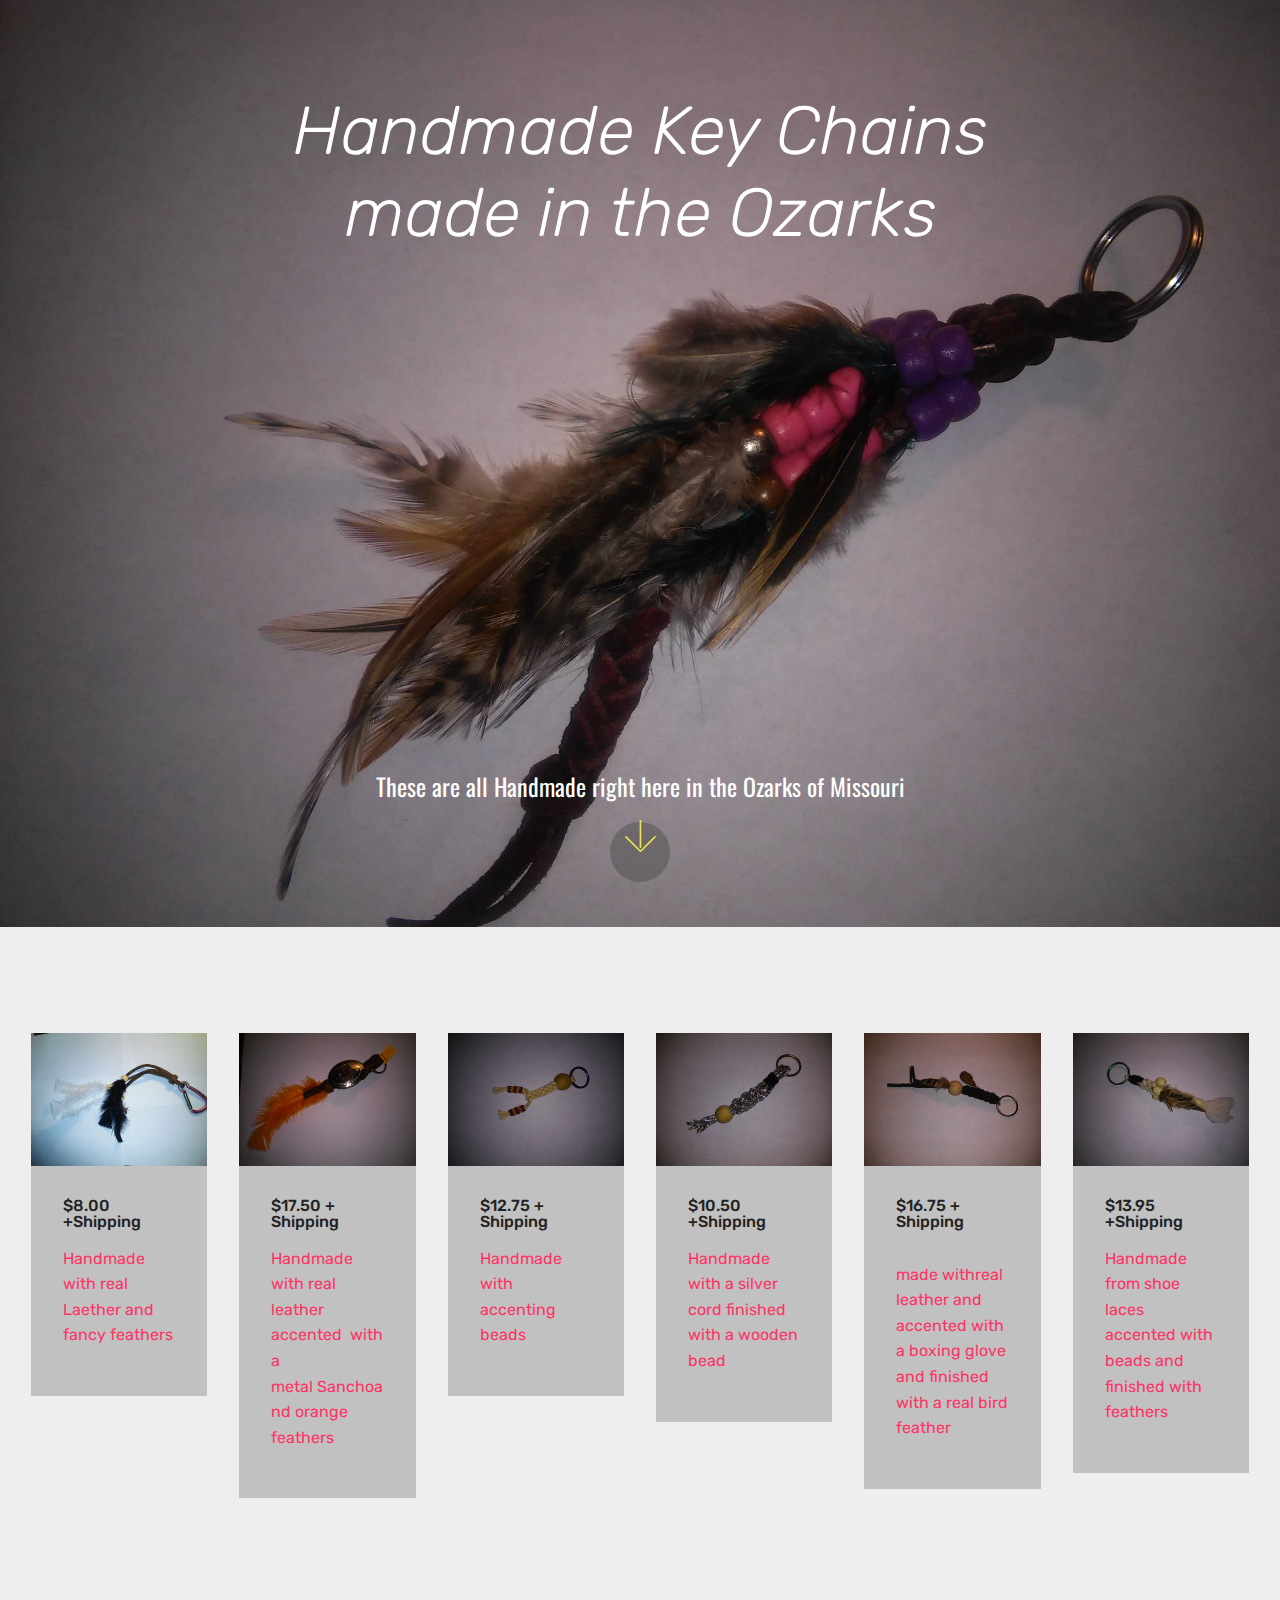
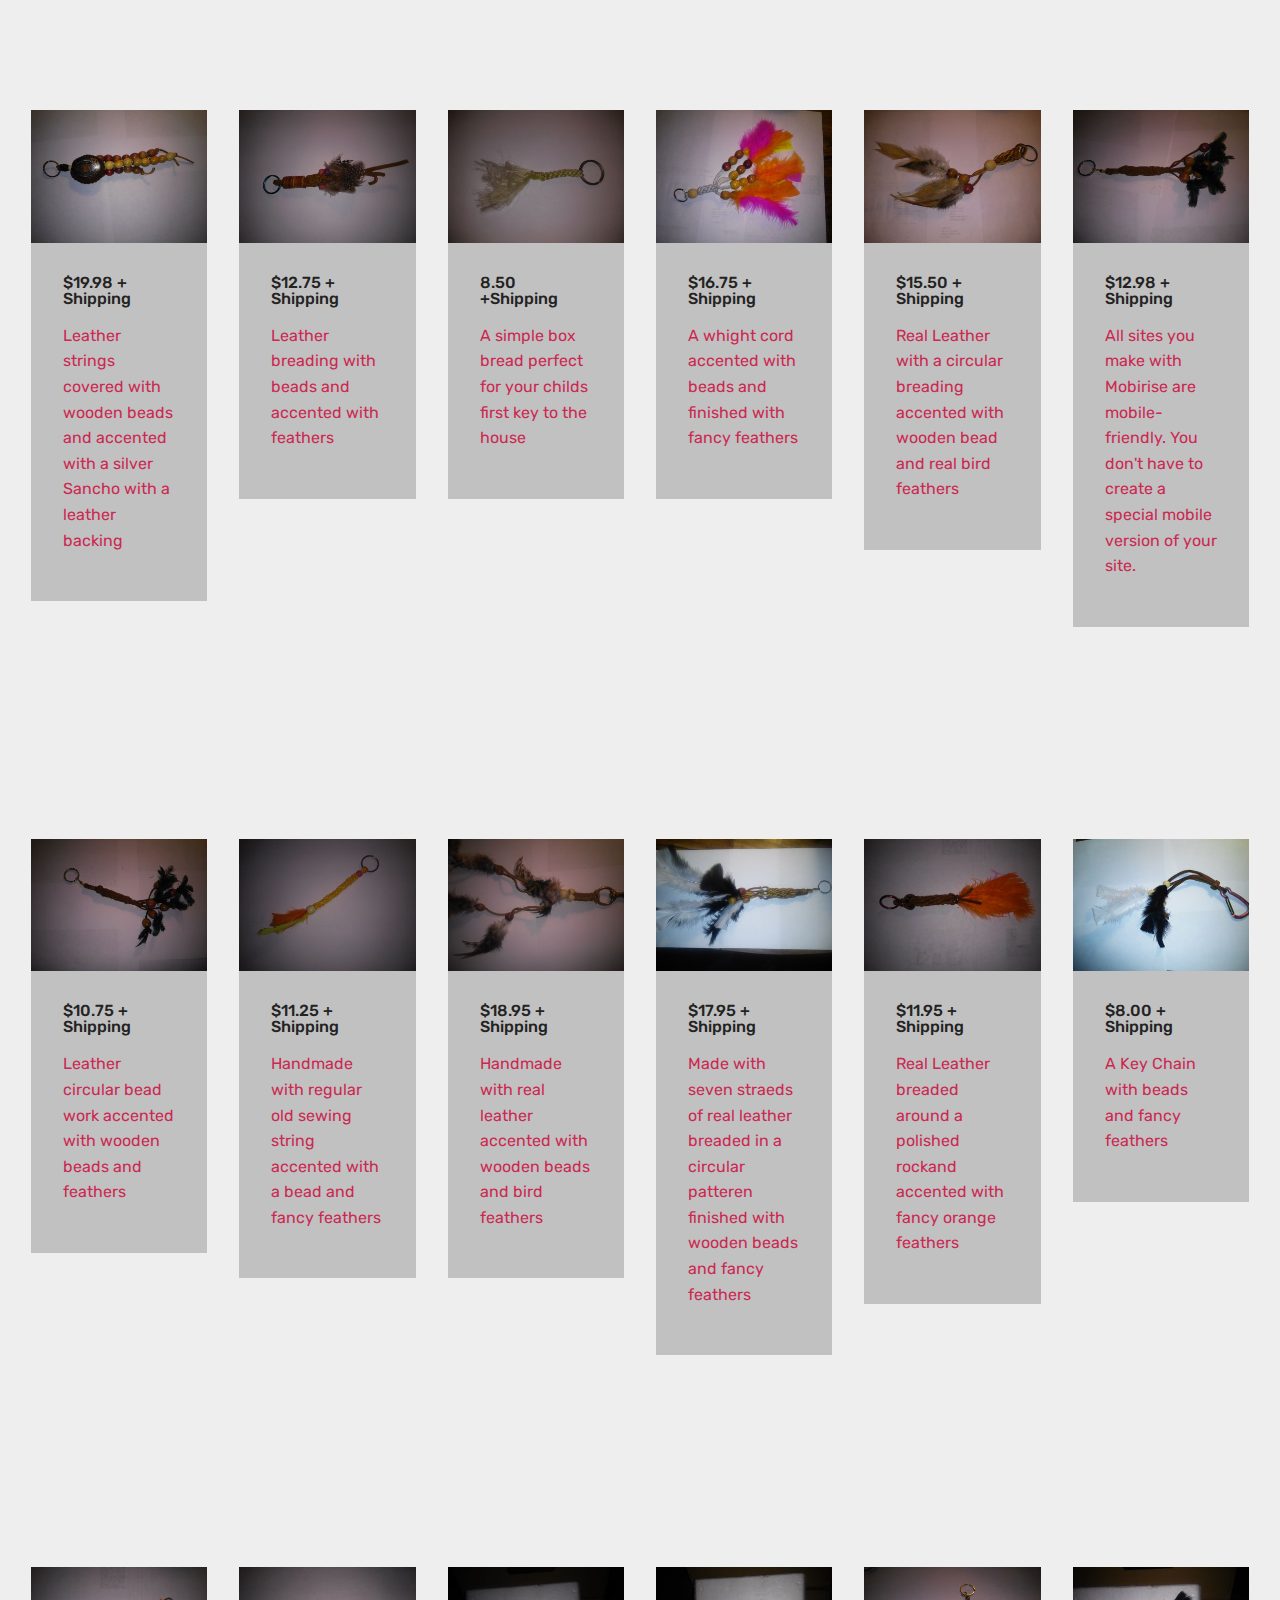
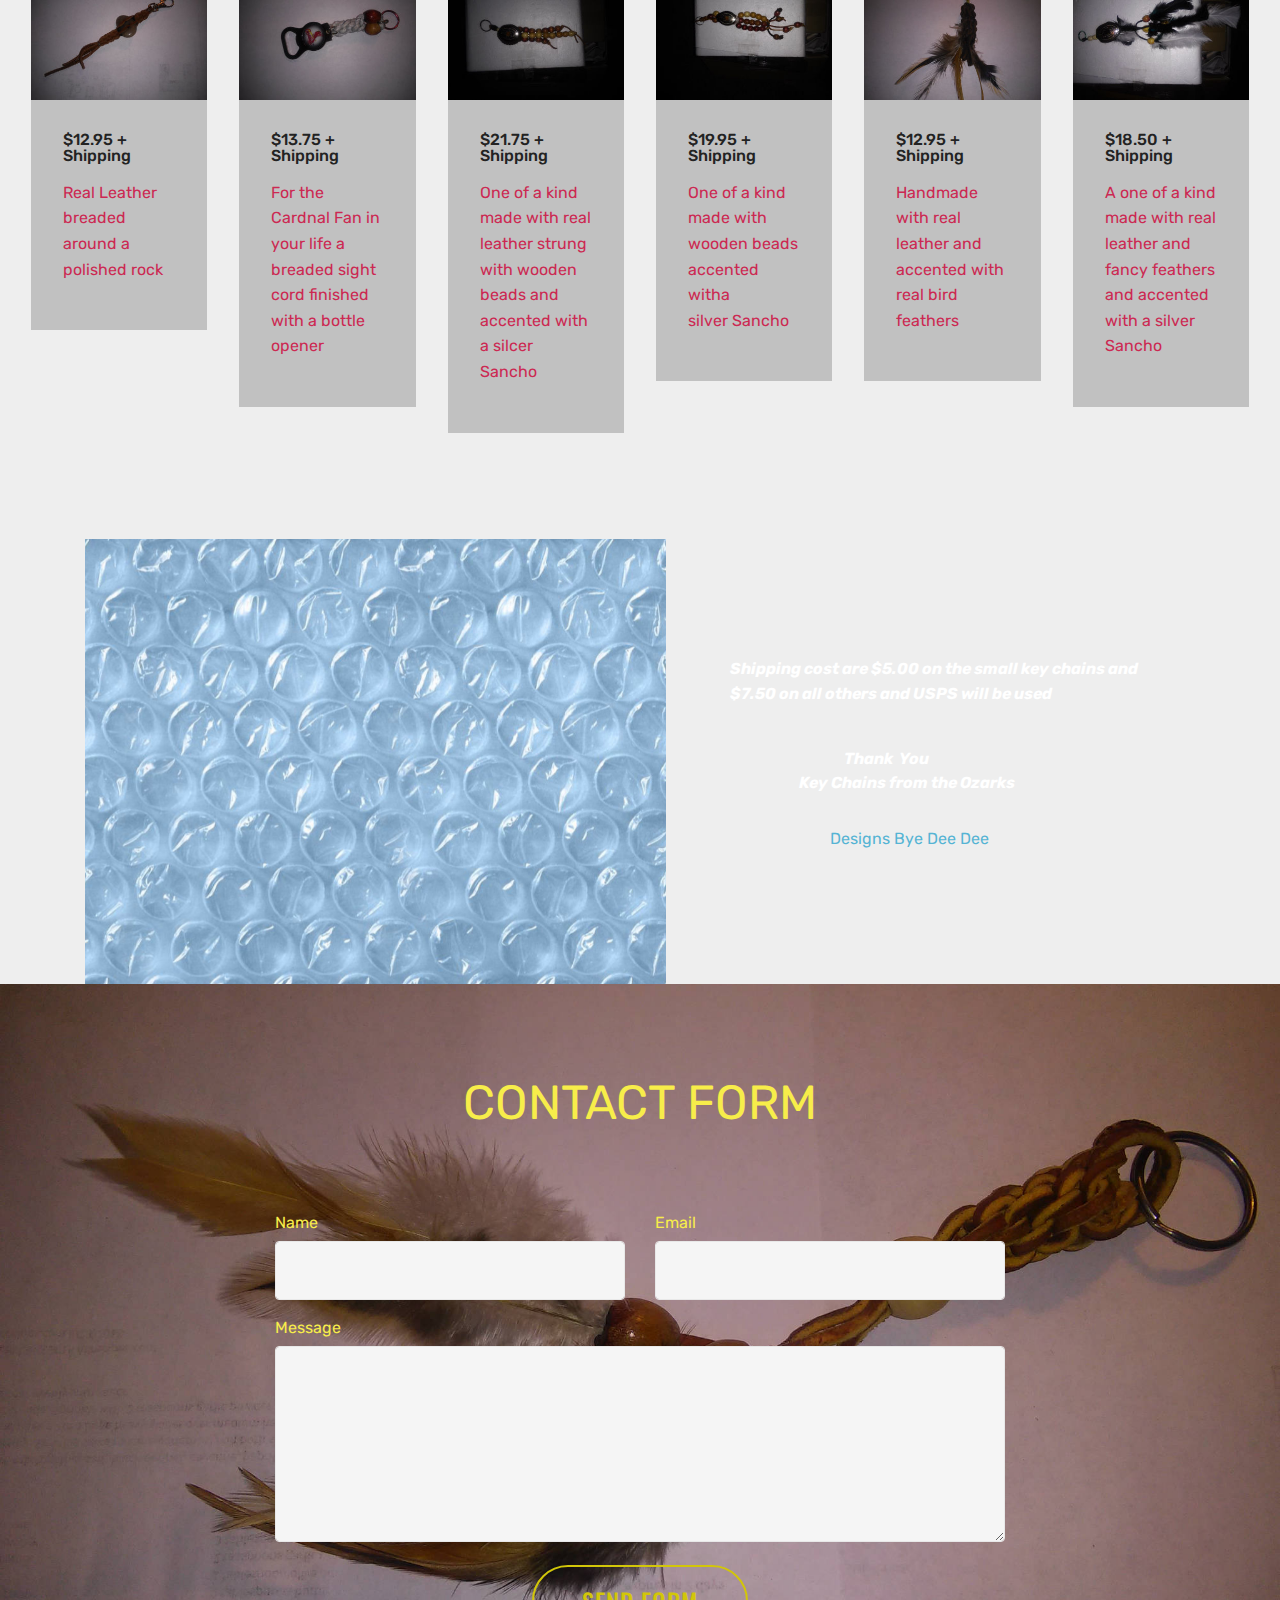
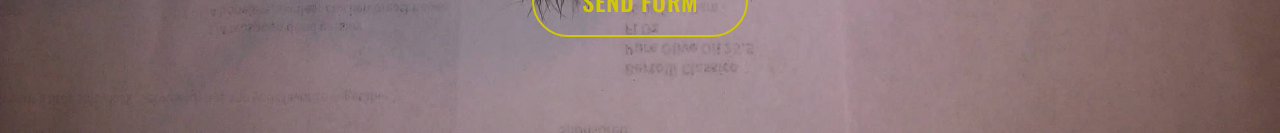
==== commit 00e652f6: "create github pages" ====
--- a/index.html
+++ b/index.html
@@ -8,7 +8,7 @@
   <meta name="viewport" content="width=device-width, initial-scale=1, minimum-scale=1">
   <link rel="shortcut icon" href="assets/images/20180830-115924.jpg" type="image/x-icon">
   <meta name="description" content="">
-  <title>Home</title>
+  <title>key chains</title>
   <link rel="stylesheet" href="assets/web/assets/mobirise-icons/mobirise-icons.css">
   <link rel="stylesheet" href="assets/tether/tether.min.css">
   <link rel="stylesheet" href="assets/bootstrap/css/bootstrap.min.css">
@@ -44,7 +44,7 @@
     </div>
 </section>
 
-<section class="engine"><a href="https://mobiri.se/d">free web maker</a></section><section class="features17 cid-r2hWPSADBG mbr-parallax-background" id="features17-d">
+<section class="engine"><a href="https://mobiri.se/i">free web creation software</a></section><section class="features17 cid-r2hWPSADBG mbr-parallax-background" id="features17-d">
     
     
 
@@ -377,7 +377,7 @@
     </div>
 </section>
 
-<section class="testimonials2 cid-r2iplC6uFk" id="testimonials2-i">
+<section class="testimonials2 cid-r2iplC6uFk mbr-parallax-background" id="testimonials2-i">
 
     
 
@@ -386,19 +386,19 @@
     <div class="container">
         <div class="media-container-row">
             <div class="mbr-figure pr-lg-5" style="width: 130%;">
-              <img src="assets/images/20180727-183252-1162x872.jpg" alt="" title="">
+              <img src="assets/images/bubbles-wallpaper-1-1162x891.jpg" alt="" title="">
             </div>
             <div class="media-content px-3 align-self-center mbr-white py-2">
                     <p class="mbr-text testimonial-text mbr-fonts-style display-7"><strong>
                        Shipping cost are $5.00 on the small key chains and $7.50 on all others and USPS will be used</strong></p>
-                    <p class="mbr-author-name pt-4 mb-2 mbr-fonts-style display-7"><em>&nbsp; &nbsp; &nbsp; &nbsp; &nbsp; &nbsp; &nbsp; &nbsp;Thank &nbsp;You &nbsp;<br>Key Chains from the Ozarks<br></em><br></p>
-                    <p class="mbr-author-desc mbr-fonts-style display-7"><strong>&nbsp; &nbsp; &nbsp; &nbsp; &nbsp; &nbsp; &nbsp; &nbsp;KP Hodge&nbsp;</strong></p>
-            </div>
-        </div>
-    </div>
-</section>
-
-<section class="mbr-section form1 cid-r2hWHTemLL mbr-parallax-background" id="form1-b">
+                    <p class="mbr-author-name pt-4 mb-2 mbr-fonts-style display-7"><em>&nbsp; &nbsp; &nbsp; &nbsp; &nbsp; &nbsp; &nbsp; &nbsp; &nbsp; &nbsp; &nbsp; &nbsp; &nbsp; &nbsp; &nbsp; &nbsp; &nbsp; &nbsp; &nbsp; Thank &nbsp;You &nbsp;<br>&nbsp; &nbsp; &nbsp; &nbsp; &nbsp; &nbsp; &nbsp; &nbsp; &nbsp; &nbsp; &nbsp; &nbsp;Key Chains from the Ozarks<br></em><br></p>
+                    <p class="mbr-author-desc mbr-fonts-style display-7">&nbsp; &nbsp; &nbsp; &nbsp; &nbsp; &nbsp; &nbsp; &nbsp; &nbsp; &nbsp; &nbsp; &nbsp; &nbsp;Designs Bye Dee Dee</p>
+            </div>
+        </div>
+    </div>
+</section>
+
+<section class="mbr-section form1 cid-r2hWHTemLL" id="form1-b">
 
     
 
@@ -406,7 +406,7 @@
     <div class="container">
         <div class="row justify-content-center">
             <div class="title col-12 col-lg-8">
-                <h2 class="mbr-section-title align-center pb-3 mbr-fonts-style display-2"><a href="mailto:Kaptiancrash63@gmail.com">
+                <h2 class="mbr-section-title align-center pb-3 mbr-fonts-style display-2"><a href="mailto:Kaptiancrash63@gmail.com" class="text-success">
                     CONTACT FORM
                 </a></h2>
                 <h3 class="mbr-section-subtitle align-center mbr-light pb-3 mbr-fonts-style display-5"></h3>
@@ -416,11 +416,9 @@
     <div class="container">
         <div class="row justify-content-center">
             <div class="media-container-column col-lg-8" data-form-type="formoid">
-                    <div data-form-alert="" hidden="">
-                        Thanks for filling out the form!
-                    </div>
+                    <div data-form-alert="" hidden="">Thanks for filling out the form!</div>
             
-                    <form class="mbr-form" action="https://mobirise.com/" method="post" data-form-title="Mobirise Form"><input type="hidden" name="email" data-form-email="true" value="6jydnmMTjOY7mWo8/qV1G+H6eHexX8h2MswgKdDW/UzavXudnmfPXDXQAgmPj2wyD6KQ343Vkih68DPSNXvL6KtkSqWpHklfJ2hUNYU/SBGyoNvEQT/PahaBkqsdSpbq" data-form-field="Email">
+                    <form class="mbr-form" action="https://mobirise.com/" method="post" data-form-title="Mobirise Form"><input type="hidden" name="email" data-form-email="true" value="VNSLykWJF2nUF3cVPYw1bpeP+r7IGXOyQYvlUWN+u15oB5hXZm6Nh83VKYAP3CrDFy3SjerLHXh6FJEE+wiQ3zZWzT9aJRYill7Vz5FI0QE/SVx8EKM65X82pHN5c4e6" data-form-field="Email">
                         <div class="row row-sm-offset">
                             <div class="col-md-4 multi-horizontal" data-for="name">
                                 <div class="form-group">
@@ -434,19 +432,14 @@
                                     <input type="email" class="form-control" name="email" data-form-field="Email" required="" id="email-form1-b">
                                 </div>
                             </div>
-                            <div class="col-md-4 multi-horizontal" data-for="phone">
-                                <div class="form-group">
-                                    <label class="form-control-label mbr-fonts-style display-7" for="phone-form1-b">Phone</label>
-                                    <input type="tel" class="form-control" name="phone" data-form-field="Phone" id="phone-form1-b">
-                                </div>
-                            </div>
+                            
                         </div>
                         <div class="form-group" data-for="message">
                             <label class="form-control-label mbr-fonts-style display-7" for="message-form1-b">Message</label>
                             <textarea type="text" class="form-control" name="message" rows="7" data-form-field="Message" id="message-form1-b"></textarea>
                         </div>
             
-                        <span class="input-group-btn"><button href="" type="submit" class="btn btn-form btn-primary-outline display-5">SEND FORM</button></span>
+                        <span class="input-group-btn"><button href="" type="submit" class="btn btn-form btn-success-outline display-5">SEND FORM</button></span>
                     </form>
             </div>
         </div>
--- a/assets/mobirise/css/mbr-additional.css
+++ b/assets/mobirise/css/mbr-additional.css
@@ -1,5 +1,6 @@
 @import url(https://fonts.googleapis.com/css?family=Rubik:300,300i,400,400i,500,500i,700,700i,900,900i);
 @import url(https://fonts.googleapis.com/css?family=Oswald:200,300,400,500,600,700);
+@import url(https://fonts.googleapis.com/css?family=Merienda:400,700);
 
 
 
@@ -35,11 +36,11 @@
   font-size: 4.8rem;
 }
 .display-4 {
-  font-family: 'Rubik', sans-serif;
-  font-size: 1rem;
+  font-family: 'Merienda', handwriting;
+  font-size: 1.8rem;
 }
 .display-4 > .mbr-iconfont {
-  font-size: 1.6rem;
+  font-size: 2.88rem;
 }
 .display-5 {
   font-family: 'Oswald', sans-serif;
@@ -72,9 +73,9 @@
     line-height: calc( 1.4 * (1.7rem + (3 - 1.7) * ((100vw - 20rem) / (48 - 20))));
   }
   .display-4 {
-    font-size: 0.8rem;
-    font-size: calc( 1rem + (1 - 1) * ((100vw - 20rem) / (48 - 20)));
-    line-height: calc( 1.4 * (1rem + (1 - 1) * ((100vw - 20rem) / (48 - 20))));
+    font-size: 1.44rem;
+    font-size: calc( 1.28rem + (1.8 - 1.28) * ((100vw - 20rem) / (48 - 20)));
+    line-height: calc( 1.4 * (1.28rem + (1.8 - 1.28) * ((100vw - 20rem) / (48 - 20))));
   }
   .display-5 {
     font-size: 1.2rem;
@@ -1384,7 +1385,7 @@
 .cid-r2hWPSADBG {
   padding-top: 90px;
   padding-bottom: 90px;
-  background-image: url("../../../assets/images/20180826-90860-2000x1500.jpg");
+  background-image: url("../../../assets/images/20180826-95437-2000x1500.jpg");
 }
 .cid-r2hWPSADBG .card-img {
   background-color: #fff;
@@ -1423,7 +1424,7 @@
 .cid-r2hWS05f5n {
   padding-top: 90px;
   padding-bottom: 90px;
-  background-image: url("../../../assets/images/20180814-113432-2000x1500.jpg");
+  background-image: url("../../../assets/images/20180826-95357-2000x1500.jpg");
 }
 .cid-r2hWS05f5n .card-img {
   background-color: #fff;
@@ -1441,7 +1442,7 @@
   text-align: left;
 }
 .cid-r2hWS05f5n .mbr-text {
-  color: #767676;
+  color: #cc2952;
 }
 .cid-r2hWS05f5n .card-wrapper {
   height: 100%;
@@ -1462,7 +1463,7 @@
 .cid-r2hWQKRomH {
   padding-top: 90px;
   padding-bottom: 90px;
-  background-image: url("../../../assets/images/20180826-95435-2000x1500.jpg");
+  background-image: url("../../../assets/images/20180826-95338-2000x1500.jpg");
 }
 .cid-r2hWQKRomH .card-img {
   background-color: #fff;
@@ -1480,7 +1481,7 @@
   text-align: left;
 }
 .cid-r2hWQKRomH .mbr-text {
-  color: #767676;
+  color: #cc2952;
 }
 .cid-r2hWQKRomH .card-wrapper {
   height: 100%;
@@ -1501,7 +1502,7 @@
 .cid-r2hWOFlrBq {
   padding-top: 90px;
   padding-bottom: 90px;
-  background-image: url("../../../assets/images/20180724-102149-2000x1500.jpg");
+  background-image: url("../../../assets/images/20180826-90846-2000x1500.jpg");
 }
 .cid-r2hWOFlrBq .card-img {
   background-color: #fff;
@@ -1519,7 +1520,7 @@
   text-align: left;
 }
 .cid-r2hWOFlrBq .mbr-text {
-  color: #767676;
+  color: #cc2952;
 }
 .cid-r2hWOFlrBq .card-wrapper {
   height: 100%;
@@ -1540,7 +1541,7 @@
 .cid-r2iplC6uFk {
   padding-top: 0px;
   padding-bottom: 0px;
-  background-color: #635a51;
+  background-image: url("../../../assets/images/20180830-33148-2000x1500.jpg");
 }
 .cid-r2iplC6uFk .testimonial-text {
   font-style: italic;
@@ -1555,6 +1556,9 @@
 }
 .cid-r2iplC6uFk .testimonial-text B {
   color: #f7ed4a;
+}
+.cid-r2iplC6uFk .mbr-author-desc {
+  color: #55b4d4;
 }
 .cid-r2hWHTemLL {
   padding-top: 90px;
@@ -1583,3 +1587,449 @@
   display: block;
   text-align: center;
 }
+.cid-r2hWHTemLL LABEL {
+  color: #f7ed4a;
+}
+.cid-r2uZQwQDZW {
+  padding-top: 90px;
+  padding-bottom: 90px;
+  background-image: url("../../../assets/images/20180727-183232-2000x1500.jpg");
+}
+.cid-r2uZQwQDZW I {
+  color: #f7ed4a;
+}
+.cid-r2uZVM0Jfv {
+  padding-top: 90px;
+  padding-bottom: 90px;
+  background-image: url("../../../assets/images/20180826-90846-2000x1500.jpg");
+}
+.cid-r2uZVM0Jfv .card-img {
+  background-color: #fff;
+}
+.cid-r2uZVM0Jfv .card-box {
+  background-color: #c1c1c1;
+  padding: 2rem;
+}
+.cid-r2uZVM0Jfv h4 {
+  font-weight: 500;
+  margin-bottom: 0;
+  text-align: left;
+}
+.cid-r2uZVM0Jfv p {
+  text-align: left;
+}
+.cid-r2uZVM0Jfv .mbr-text {
+  color: #cc2952;
+}
+.cid-r2uZVM0Jfv .card-wrapper {
+  height: 100%;
+  box-shadow: 0px 0px 0px 0px rgba(0, 0, 0, 0);
+  transition: box-shadow 0.3s;
+}
+.cid-r2uZVM0Jfv .card-wrapper:hover {
+  box-shadow: 0px 0px 30px 0px rgba(0, 0, 0, 0.05);
+  transition: box-shadow 0.3s;
+}
+@media (min-width: 992px) {
+  .cid-r2uZVM0Jfv .my-col {
+    flex: 0 0 20%;
+    max-width: 20%;
+    padding: 15px;
+  }
+}
+.cid-r2uZSHFp7N {
+  padding-top: 90px;
+  padding-bottom: 90px;
+  background-image: url("../../../assets/images/20180826-90846-2000x1500.jpg");
+}
+.cid-r2uZSHFp7N .card-img {
+  background-color: #fff;
+}
+.cid-r2uZSHFp7N .card-box {
+  background-color: #c1c1c1;
+  padding: 2rem;
+}
+.cid-r2uZSHFp7N h4 {
+  font-weight: 500;
+  margin-bottom: 0;
+  text-align: left;
+}
+.cid-r2uZSHFp7N p {
+  text-align: left;
+}
+.cid-r2uZSHFp7N .mbr-text {
+  color: #cc2952;
+}
+.cid-r2uZSHFp7N .card-wrapper {
+  height: 100%;
+  box-shadow: 0px 0px 0px 0px rgba(0, 0, 0, 0);
+  transition: box-shadow 0.3s;
+}
+.cid-r2uZSHFp7N .card-wrapper:hover {
+  box-shadow: 0px 0px 30px 0px rgba(0, 0, 0, 0.05);
+  transition: box-shadow 0.3s;
+}
+@media (min-width: 992px) {
+  .cid-r2uZSHFp7N .my-col {
+    flex: 0 0 20%;
+    max-width: 20%;
+    padding: 15px;
+  }
+}
+.cid-r2v003aF2k {
+  padding-top: 90px;
+  padding-bottom: 90px;
+  background-image: url("../../../assets/images/20180826-95437-2000x1500.jpg");
+}
+.cid-r2v003aF2k .card-img {
+  background-color: #fff;
+}
+.cid-r2v003aF2k .card-box {
+  background-color: #c1c1c1;
+  padding: 2rem;
+}
+.cid-r2v003aF2k h4 {
+  font-weight: 500;
+  margin-bottom: 0;
+  text-align: left;
+}
+.cid-r2v003aF2k p {
+  text-align: left;
+}
+.cid-r2v003aF2k .mbr-text {
+  color: #ff3366;
+}
+.cid-r2v003aF2k .card-wrapper {
+  height: 100%;
+  box-shadow: 0px 0px 0px 0px rgba(0, 0, 0, 0);
+  transition: box-shadow 0.3s;
+}
+.cid-r2v003aF2k .card-wrapper:hover {
+  box-shadow: 0px 0px 30px 0px rgba(0, 0, 0, 0.05);
+  transition: box-shadow 0.3s;
+}
+@media (min-width: 992px) {
+  .cid-r2v003aF2k .my-col {
+    flex: 0 0 20%;
+    max-width: 20%;
+    padding: 15px;
+  }
+}
+.cid-r2uZTMavRn {
+  padding-top: 90px;
+  padding-bottom: 90px;
+  background-image: url("../../../assets/images/20180814-113433-2000x1500.jpg");
+}
+.cid-r2uZTMavRn .card-img {
+  background-color: #fff;
+}
+.cid-r2uZTMavRn .card-box {
+  background-color: #c1c1c1;
+  padding: 2rem;
+}
+.cid-r2uZTMavRn h4 {
+  font-weight: 500;
+  margin-bottom: 0;
+  text-align: left;
+}
+.cid-r2uZTMavRn p {
+  text-align: left;
+}
+.cid-r2uZTMavRn .mbr-text {
+  color: #767676;
+}
+.cid-r2uZTMavRn .card-wrapper {
+  height: 100%;
+  box-shadow: 0px 0px 0px 0px rgba(0, 0, 0, 0);
+  transition: box-shadow 0.3s;
+}
+.cid-r2uZTMavRn .card-wrapper:hover {
+  box-shadow: 0px 0px 30px 0px rgba(0, 0, 0, 0.05);
+  transition: box-shadow 0.3s;
+}
+@media (min-width: 992px) {
+  .cid-r2uZTMavRn .my-col {
+    flex: 0 0 20%;
+    max-width: 20%;
+    padding: 15px;
+  }
+}
+.cid-r2v02hfg43 {
+  padding-top: 0px;
+  padding-bottom: 0px;
+  background-image: url("../../../assets/images/20180830-33148-2000x1500.jpg");
+}
+.cid-r2v02hfg43 .testimonial-text {
+  font-style: italic;
+  font-weight: 300;
+}
+.cid-r2v02hfg43 .mbr-author-name {
+  font-weight: bold;
+}
+.cid-r2v02hfg43 .media-container-row {
+  word-wrap: break-word;
+  word-break: break-word;
+}
+.cid-r2v02hfg43 .testimonial-text B {
+  color: #f7ed4a;
+}
+.cid-r2v02hfg43 .mbr-author-desc {
+  color: #55b4d4;
+}
+.cid-r2v03TIhpA {
+  padding-top: 90px;
+  padding-bottom: 90px;
+  background-image: url("../../../assets/images/20180826-90842-2000x1500.jpg");
+}
+.cid-r2v03TIhpA .title {
+  margin-bottom: 2rem;
+}
+.cid-r2v03TIhpA .mbr-section-subtitle {
+  color: #767676;
+}
+.cid-r2v03TIhpA a:not([href]):not([tabindex]) {
+  color: #fff;
+  border-radius: 3px;
+}
+.cid-r2v03TIhpA a.btn-white:not([href]):not([tabindex]) {
+  color: #333;
+}
+.cid-r2v03TIhpA .multi-horizontal {
+  flex-grow: 1;
+  -webkit-flex-grow: 1;
+  max-width: 100%;
+}
+.cid-r2v03TIhpA .input-group-btn {
+  display: block;
+  text-align: center;
+}
+.cid-r2v03TIhpA LABEL {
+  color: #f7ed4a;
+}
+.cid-r2v1mIDyaq {
+  background-image: url("../../../assets/images/20180727-183233-2000x1500.jpg");
+}
+.cid-r2v1mIDyaq H1 {
+  color: #cc2952;
+}
+.cid-r2v1mIDyaq .mbr-text,
+.cid-r2v1mIDyaq .mbr-section-btn {
+  color: #55b4d4;
+  text-align: center;
+}
+.cid-r2v5E1Gsb1 {
+  padding-top: 45px;
+  padding-bottom: 45px;
+  background-image: url("../../../assets/images/20180826-95437-2000x1500.jpg");
+}
+.cid-r2v5E1Gsb1 .card-img {
+  background-color: #fff;
+}
+.cid-r2v5E1Gsb1 .card-box {
+  background-color: #c1c1c1;
+  padding: 2rem;
+}
+.cid-r2v5E1Gsb1 h4 {
+  font-weight: 500;
+  margin-bottom: 0;
+  text-align: left;
+}
+.cid-r2v5E1Gsb1 p {
+  text-align: left;
+}
+.cid-r2v5E1Gsb1 .mbr-text {
+  color: #ff3366;
+}
+.cid-r2v5E1Gsb1 .card-wrapper {
+  height: 100%;
+  box-shadow: 0px 0px 0px 0px rgba(0, 0, 0, 0);
+  transition: box-shadow 0.3s;
+}
+.cid-r2v5E1Gsb1 .card-wrapper:hover {
+  box-shadow: 0px 0px 30px 0px rgba(0, 0, 0, 0.05);
+  transition: box-shadow 0.3s;
+}
+@media (min-width: 992px) {
+  .cid-r2v5E1Gsb1 .my-col {
+    flex: 0 0 20%;
+    max-width: 20%;
+    padding: 15px;
+  }
+}
+.cid-r2v5S2WiJV {
+  padding-top: 120px;
+  padding-bottom: 30px;
+  background-image: url("../../../assets/images/20180814-113433-2000x1500.jpg");
+}
+.cid-r2v5S2WiJV .card-img {
+  background-color: #fff;
+}
+.cid-r2v5S2WiJV .card-box {
+  background-color: #c1c1c1;
+  padding: 2rem;
+}
+.cid-r2v5S2WiJV h4 {
+  font-weight: 500;
+  margin-bottom: 0;
+  text-align: left;
+}
+.cid-r2v5S2WiJV p {
+  text-align: left;
+}
+.cid-r2v5S2WiJV .mbr-text {
+  color: #767676;
+}
+.cid-r2v5S2WiJV .card-wrapper {
+  height: 100%;
+  box-shadow: 0px 0px 0px 0px rgba(0, 0, 0, 0);
+  transition: box-shadow 0.3s;
+}
+.cid-r2v5S2WiJV .card-wrapper:hover {
+  box-shadow: 0px 0px 30px 0px rgba(0, 0, 0, 0.05);
+  transition: box-shadow 0.3s;
+}
+@media (min-width: 992px) {
+  .cid-r2v5S2WiJV .my-col {
+    flex: 0 0 20%;
+    max-width: 20%;
+    padding: 15px;
+  }
+}
+.cid-r2v6j7MPLB {
+  padding-top: 60px;
+  padding-bottom: 60px;
+  background-image: url("../../../assets/images/20180826-95338-2000x1500.jpg");
+}
+.cid-r2v6j7MPLB .card-img {
+  background-color: #fff;
+}
+.cid-r2v6j7MPLB .card-box {
+  background-color: #c1c1c1;
+  padding: 2rem;
+}
+.cid-r2v6j7MPLB h4 {
+  font-weight: 500;
+  margin-bottom: 0;
+  text-align: left;
+}
+.cid-r2v6j7MPLB p {
+  text-align: left;
+}
+.cid-r2v6j7MPLB .mbr-text {
+  color: #cc2952;
+}
+.cid-r2v6j7MPLB .card-wrapper {
+  height: 100%;
+  box-shadow: 0px 0px 0px 0px rgba(0, 0, 0, 0);
+  transition: box-shadow 0.3s;
+}
+.cid-r2v6j7MPLB .card-wrapper:hover {
+  box-shadow: 0px 0px 30px 0px rgba(0, 0, 0, 0.05);
+  transition: box-shadow 0.3s;
+}
+@media (min-width: 992px) {
+  .cid-r2v6j7MPLB .my-col {
+    flex: 0 0 20%;
+    max-width: 20%;
+    padding: 15px;
+  }
+}
+.cid-r2v66bENyO {
+  padding-top: 45px;
+  padding-bottom: 45px;
+  background-image: url("../../../assets/images/20180826-90846-2000x1500.jpg");
+}
+.cid-r2v66bENyO .card-img {
+  background-color: #fff;
+}
+.cid-r2v66bENyO .card-box {
+  background-color: #c1c1c1;
+  padding: 2rem;
+}
+.cid-r2v66bENyO h4 {
+  font-weight: 500;
+  margin-bottom: 0;
+  text-align: left;
+}
+.cid-r2v66bENyO p {
+  text-align: left;
+}
+.cid-r2v66bENyO .mbr-text {
+  color: #cc2952;
+}
+.cid-r2v66bENyO .card-wrapper {
+  height: 100%;
+  box-shadow: 0px 0px 0px 0px rgba(0, 0, 0, 0);
+  transition: box-shadow 0.3s;
+}
+.cid-r2v66bENyO .card-wrapper:hover {
+  box-shadow: 0px 0px 30px 0px rgba(0, 0, 0, 0.05);
+  transition: box-shadow 0.3s;
+}
+@media (min-width: 992px) {
+  .cid-r2v66bENyO .my-col {
+    flex: 0 0 20%;
+    max-width: 20%;
+    padding: 15px;
+  }
+}
+.cid-r2v6uX6GIf {
+  padding-top: 0px;
+  padding-bottom: 0px;
+  background-image: url("../../../assets/images/20180830-33148-2000x1500.jpg");
+}
+.cid-r2v6uX6GIf .testimonial-text {
+  font-style: italic;
+  font-weight: 300;
+}
+.cid-r2v6uX6GIf .mbr-author-name {
+  font-weight: bold;
+}
+.cid-r2v6uX6GIf .media-container-row {
+  word-wrap: break-word;
+  word-break: break-word;
+}
+.cid-r2v6uX6GIf .testimonial-text B {
+  color: #f7ed4a;
+}
+.cid-r2v6uX6GIf .mbr-author-desc {
+  color: #55b4d4;
+}
+.cid-r2v6EKC8LZ {
+  padding-top: 90px;
+  padding-bottom: 90px;
+  background-image: url("../../../assets/images/20180826-90842-2000x1500.jpg");
+}
+.cid-r2v6EKC8LZ .title {
+  margin-bottom: 2rem;
+}
+.cid-r2v6EKC8LZ .mbr-section-subtitle {
+  color: #767676;
+}
+.cid-r2v6EKC8LZ a:not([href]):not([tabindex]) {
+  color: #fff;
+  border-radius: 3px;
+}
+.cid-r2v6EKC8LZ a.btn-white:not([href]):not([tabindex]) {
+  color: #333;
+}
+.cid-r2v6EKC8LZ .multi-horizontal {
+  flex-grow: 1;
+  -webkit-flex-grow: 1;
+  max-width: 100%;
+}
+.cid-r2v6EKC8LZ .input-group-btn {
+  display: block;
+  text-align: center;
+}
+.cid-r2v6EKC8LZ LABEL {
+  color: #f7ed4a;
+}
+.cid-r2v7TOAXeh {
+  padding-top: 90px;
+  padding-bottom: 90px;
+  background-image: url("../../../assets/images/20180727-183232-2000x1500.jpg");
+}
+.cid-r2v7TOAXeh I {
+  color: #f7ed4a;
+}
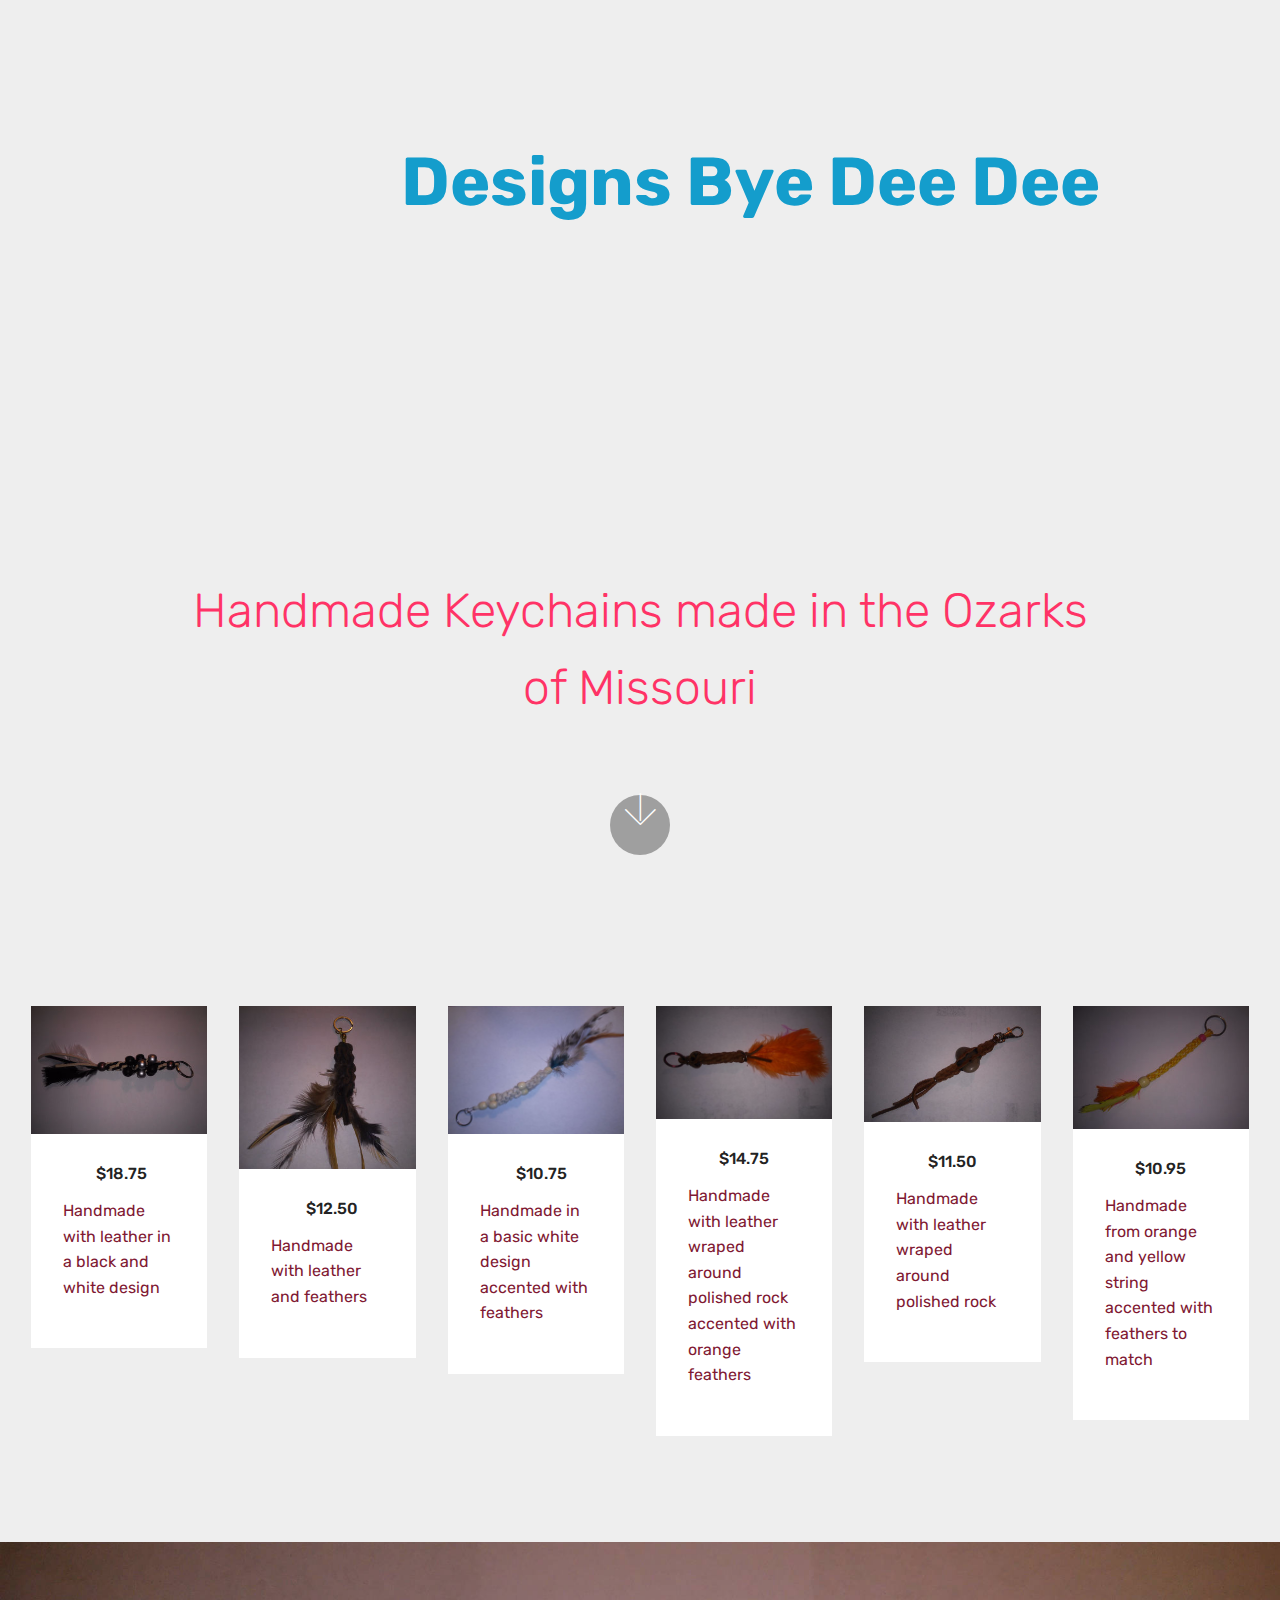
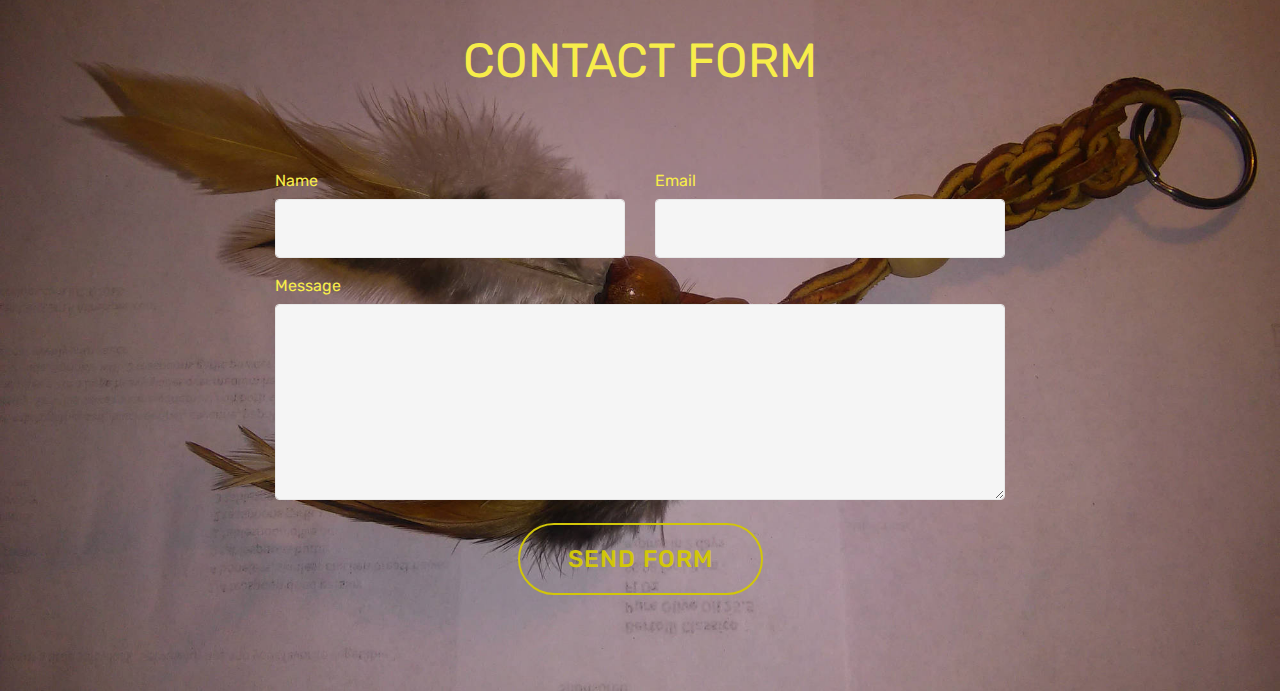
==== commit 1d502c37: "create github pages" ====
--- a/index.html
+++ b/index.html
@@ -6,9 +6,9 @@
   <meta http-equiv="X-UA-Compatible" content="IE=edge">
   <meta name="generator" content="Mobirise v4.8.1, mobirise.com">
   <meta name="viewport" content="width=device-width, initial-scale=1, minimum-scale=1">
-  <link rel="shortcut icon" href="assets/images/20180830-115924.jpg" type="image/x-icon">
+  <link rel="shortcut icon" href="assets/images/logo4.png" type="image/x-icon">
   <meta name="description" content="">
-  <title>key chains</title>
+  <title>Home</title>
   <link rel="stylesheet" href="assets/web/assets/mobirise-icons/mobirise-icons.css">
   <link rel="stylesheet" href="assets/tether/tether.min.css">
   <link rel="stylesheet" href="assets/bootstrap/css/bootstrap.min.css">
@@ -21,22 +21,22 @@
   
 </head>
 <body>
-  <section class="header5 cid-r2hX9hJD8y" id="header5-h">
+  <section class="cid-r33vKAnB83 mbr-fullscreen mbr-parallax-background" id="header2-0">
 
     
 
     
-    <div class="container">
-        <div class="row justify-content-center">
+
+    <div class="container align-center">
+        <div class="row justify-content-md-center">
             <div class="mbr-white col-md-10">
-                <h1 class="mbr-section-title align-center pb-3 mbr-fonts-style display-1"><em>
-                    Handmade Key Chains</em><br><em>made in the Ozarks</em><br><em><br></em><br><br><br><br><em><br></em></h1>
-                <p class="mbr-text align-center display-5 pb-3 mbr-fonts-style">These are all Handmade right here in the Ozarks of Missouri</p>
+                <h1 class="mbr-section-title mbr-bold pb-3 mbr-fonts-style display-1">Designs Bye Dee Dee<br><br><br><br><br></h1>
+                
+                <p class="mbr-text pb-3 mbr-fonts-style display-2">Handmade Keychains made in the Ozarks of Missouri</p>
                 
             </div>
         </div>
     </div>
-
     <div class="mbr-arrow hidden-sm-down" aria-hidden="true">
         <a href="#next">
             <i class="mbri-down mbr-iconfont"></i>
@@ -44,7 +44,7 @@
     </div>
 </section>
 
-<section class="engine"><a href="https://mobiri.se/i">free web creation software</a></section><section class="features17 cid-r2hWPSADBG mbr-parallax-background" id="features17-d">
+<section class="engine"><a href="https://mobiri.se/l">free site templates</a></section><section class="features17 cid-r33wSOLzCu mbr-parallax-background" id="features17-2">
     
     
 
@@ -54,12 +54,11 @@
             <div class="card p-3 col-12 col-md-6 col-lg-2">
                 <div class="card-wrapper">
                     <div class="card-img">
-                        <img src="assets/images/20180830-120027-342x257.jpg" alt="Mobirise" title="">
+                        <img src="assets/images/20180905-44754-410x308.jpg" alt="Mobirise" title="">
                     </div>
                     <div class="card-box">
-                        <h4 class="card-title pb-3 mbr-fonts-style display-7">$8.00 +Shipping</h4>
-                        <p class="mbr-text mbr-fonts-style display-7">
-                            Handmade with real Laether and fancy feathers</p>
+                        <h4 class="card-title pb-3 mbr-fonts-style display-7">&nbsp;$18.75</h4>
+                        <p class="mbr-text mbr-fonts-style display-7">Handmade with leather in a black and white design</p>
                     </div>
                 </div>
             </div>
@@ -67,12 +66,11 @@
             <div class="card p-3 col-12 col-md-6 col-lg-2">
                 <div class="card-wrapper">
                     <div class="card-img">
-                        <img src="assets/images/20180830-115924-342x257.jpg" alt="Mobirise" title="">
+                        <img src="assets/images/20180724-93836-410x308.jpg" alt="Mobirise" title="">
                     </div>
                     <div class="card-box">
-                        <h4 class="card-title pb-3 mbr-fonts-style display-7">$17.50 + Shipping</h4>
-                        <p class="mbr-text mbr-fonts-style display-7">
-                            Handmade with real leather accented &nbsp;with a metal&nbsp;Sanchoand orange feathers</p>
+                        <h4 class="card-title pb-3 mbr-fonts-style display-7">&nbsp; $12.50</h4>
+                        <p class="mbr-text mbr-fonts-style display-7">Handmade with leather and feathers</p>
                     </div>
                 </div>
             </div>
@@ -80,13 +78,11 @@
             <div class="card p-3 col-12 col-md-6 col-lg-2">
                 <div class="card-wrapper">
                     <div class="card-img">
-                        <img src="assets/images/20180830-33203-342x257.jpg" alt="Mobirise" title="">
+                        <img src="assets/images/20180724-102149-410x308.jpg" alt="Mobirise" title="">
                     </div>
                     <div class="card-box">
-                        <h4 class="card-title pb-3 mbr-fonts-style display-7">
-                            $12.75 + Shipping</h4>
-                        <p class="mbr-text mbr-fonts-style display-7">
-                            Handmade with accenting beads</p>
+                        <h4 class="card-title pb-3 mbr-fonts-style display-7">&nbsp; &nbsp;$10.75</h4>
+                        <p class="mbr-text mbr-fonts-style display-7">Handmade in a basic white design accented with feathers</p>
                     </div>
                 </div>
             </div>
@@ -94,36 +90,36 @@
             <div class="card p-3 col-12 col-md-6 col-lg-2">
                 <div class="card-wrapper">
                     <div class="card-img">
-                        <img src="assets/images/20180830-33147-342x257.jpg" alt="Mobirise" title="">
+                        <img src="assets/images/20180814-113431-410x308.jpg" alt="Mobirise" title="">
                     </div>
                     <div class="card-box">
-                        <h4 class="card-title pb-3 mbr-fonts-style display-7">$10.50 +Shipping</h4>
-                        <p class="mbr-text mbr-fonts-style display-7">
-                           Handmade with a silver cord finished with a wooden bead</p>
+                        <h4 class="card-title pb-3 mbr-fonts-style display-7">
+                            $14.75</h4>
+                        <p class="mbr-text mbr-fonts-style display-7">Handmade with leather wraped around polished rock accented with orange feathers</p>
                     </div>
                 </div>
             </div>
             <div class="card p-3 col-12 col-md-6 col-lg-2">
                 <div class="card-wrapper">
                     <div class="card-img">
-                        <img src="assets/images/20180829-212307-342x257.jpg" alt="Mobirise" title="">
+                        <img src="assets/images/20180814-113416-410x308.jpg" alt="Mobirise" title="">
                     </div>
                     <div class="card-box">
-                        <h4 class="card-title pb-3 mbr-fonts-style display-7">$16.75 + Shipping &nbsp; &nbsp; &nbsp; &nbsp; &nbsp; &nbsp; &nbsp; &nbsp; &nbsp; &nbsp; &nbsp; &nbsp;&nbsp;</h4>
-                        <p class="mbr-text mbr-fonts-style display-7">
-                            made withreal leather and accented with a boxing glove and finished with a real bird feather</p>
+                        <h4 class="card-title pb-3 mbr-fonts-style display-7">
+                            $11.50</h4>
+                        <p class="mbr-text mbr-fonts-style display-7">Handmade with leather wraped around polished rock</p>
                     </div>
                 </div>
             </div>
             <div class="card p-3 col-12 col-md-6 col-lg-2">
                 <div class="card-wrapper">
                     <div class="card-img">
-                        <img src="assets/images/20180826-120108-342x257.jpg" alt="Mobirise" title="">
+                        <img src="assets/images/20180822-115058-410x308.jpg" alt="Mobirise" title="">
                     </div>
                     <div class="card-box">
-                        <h4 class="card-title pb-3 mbr-fonts-style display-7">$13.95 +Shipping</h4>
-                        <p class="mbr-text mbr-fonts-style display-7">
-                            Handmade from shoe laces accented with beads and finished with feathers</p>
+                        <h4 class="card-title pb-3 mbr-fonts-style display-7">
+                            $10.95</h4>
+                        <p class="mbr-text mbr-fonts-style display-7">Handmade from orange and yellow string accented with feathers to match</p>
                     </div>
                 </div>
             </div>
@@ -131,274 +127,7 @@
     </div>
 </section>
 
-<section class="features17 cid-r2hWS05f5n mbr-parallax-background" id="features17-f">
-    
-    
-
-    
-    <div class="container-fluid">
-        <div class="media-container-row">
-            <div class="card p-3 col-12 col-md-6 col-lg-2">
-                <div class="card-wrapper">
-                    <div class="card-img">
-                        <img src="assets/images/20180826-95435-342x257.jpg" alt="Mobirise" title="">
-                    </div>
-                    <div class="card-box">
-                        <h4 class="card-title pb-3 mbr-fonts-style display-7">$19.98 + Shipping</h4>
-                        <p class="mbr-text mbr-fonts-style display-7">Leather strings covered with wooden beads and accented with a silver Sancho with a leather backing</p>
-                    </div>
-                </div>
-            </div>
-
-            <div class="card p-3 col-12 col-md-6 col-lg-2">
-                <div class="card-wrapper">
-                    <div class="card-img">
-                        <img src="assets/images/20180826-95356-342x257.jpg" alt="Mobirise" title="">
-                    </div>
-                    <div class="card-box">
-                        <h4 class="card-title pb-3 mbr-fonts-style display-7">$12.75 + Shipping</h4>
-                        <p class="mbr-text mbr-fonts-style display-7">
-                            Leather breading with beads and accented with feathers</p>
-                    </div>
-                </div>
-            </div>
-
-            <div class="card p-3 col-12 col-md-6 col-lg-2">
-                <div class="card-wrapper">
-                    <div class="card-img">
-                        <img src="assets/images/20180826-95339-342x257.jpg" alt="Mobirise" title="">
-                    </div>
-                    <div class="card-box">
-                        <h4 class="card-title pb-3 mbr-fonts-style display-7">8.50 +Shipping</h4>
-                        <p class="mbr-text mbr-fonts-style display-7">
-                            A simple box bread perfect for your childs first key to the house</p>
-                    </div>
-                </div>
-            </div>
-
-            <div class="card p-3 col-12 col-md-6 col-lg-2">
-                <div class="card-wrapper">
-                    <div class="card-img">
-                        <img src="assets/images/20180826-90860-342x257.jpg" alt="Mobirise" title="">
-                    </div>
-                    <div class="card-box">
-                        <h4 class="card-title pb-3 mbr-fonts-style display-7">$16.75 + Shipping</h4>
-                        <p class="mbr-text mbr-fonts-style display-7">A whight cord accented with beads and finished with fancy feathers</p>
-                    </div>
-                </div>
-            </div>
-            <div class="card p-3 col-12 col-md-6 col-lg-2">
-                <div class="card-wrapper">
-                    <div class="card-img">
-                        <img src="assets/images/20180826-90842-342x257.jpg" alt="Mobirise" title="">
-                    </div>
-                    <div class="card-box">
-                        <h4 class="card-title pb-3 mbr-fonts-style display-7">$15.50 + Shipping</h4>
-                        <p class="mbr-text mbr-fonts-style display-7">Real Leather with a circular breading accented with wooden bead and real bird feathers</p>
-                    </div>
-                </div>
-            </div>
-            <div class="card p-3 col-12 col-md-6 col-lg-2">
-                <div class="card-wrapper">
-                    <div class="card-img">
-                        <img src="assets/images/20180824-65129-342x257.jpg" alt="Mobirise" title="">
-                    </div>
-                    <div class="card-box">
-                        <h4 class="card-title pb-3 mbr-fonts-style display-7">$12.98 + Shipping</h4>
-                        <p class="mbr-text mbr-fonts-style display-7">
-                            All sites you make with Mobirise are mobile-friendly. You don't have to create a special mobile version of your site.
-                        </p>
-                    </div>
-                </div>
-            </div>
-        </div>
-    </div>
-</section>
-
-<section class="features17 cid-r2hWQKRomH mbr-parallax-background" id="features17-e">
-    
-    
-
-    
-    <div class="container-fluid">
-        <div class="media-container-row">
-            <div class="card p-3 col-12 col-md-6 col-lg-2">
-                <div class="card-wrapper">
-                    <div class="card-img">
-                        <img src="assets/images/20180824-64848-342x257.jpg" alt="Mobirise" title="">
-                    </div>
-                    <div class="card-box">
-                        <h4 class="card-title pb-3 mbr-fonts-style display-7">$10.75 + Shipping</h4>
-                        <p class="mbr-text mbr-fonts-style display-7">Leather circular bead work accented with wooden beads and feathers</p>
-                    </div>
-                </div>
-            </div>
-
-            <div class="card p-3 col-12 col-md-6 col-lg-2">
-                <div class="card-wrapper">
-                    <div class="card-img">
-                        <img src="assets/images/20180822-115059-342x257.jpg" alt="Mobirise" title="">
-                    </div>
-                    <div class="card-box">
-                        <h4 class="card-title pb-3 mbr-fonts-style display-7">$11.25 + Shipping</h4>
-                        <p class="mbr-text mbr-fonts-style display-7">Handmade with regular old sewing string accented with a bead and fancy feathers</p>
-                    </div>
-                </div>
-            </div>
-
-            <div class="card p-3 col-12 col-md-6 col-lg-2">
-                <div class="card-wrapper">
-                    <div class="card-img">
-                        <img src="assets/images/20180822-20212-342x257.jpg" alt="Mobirise" title="">
-                    </div>
-                    <div class="card-box">
-                        <h4 class="card-title pb-3 mbr-fonts-style display-7">
-                            $18.95 + Shipping</h4>
-                        <p class="mbr-text mbr-fonts-style display-7">Handmade with real leather accented with wooden beads and bird feathers</p>
-                    </div>
-                </div>
-            </div>
-
-            <div class="card p-3 col-12 col-md-6 col-lg-2">
-                <div class="card-wrapper">
-                    <div class="card-img">
-                        <img src="assets/images/20180815-45159-342x257.jpg" alt="Mobirise" title="">
-                    </div>
-                    <div class="card-box">
-                        <h4 class="card-title pb-3 mbr-fonts-style display-7">$17.95 + Shipping</h4>
-                        <p class="mbr-text mbr-fonts-style display-7">Made with seven straeds of real leather breaded in a circular patteren finished with wooden beads and fancy feathers</p>
-                    </div>
-                </div>
-            </div>
-            <div class="card p-3 col-12 col-md-6 col-lg-2">
-                <div class="card-wrapper">
-                    <div class="card-img">
-                        <img src="assets/images/20180814-113432-342x257.jpg" alt="Mobirise" title="">
-                    </div>
-                    <div class="card-box">
-                        <h4 class="card-title pb-3 mbr-fonts-style display-7">$11.95 + Shipping</h4>
-                        <p class="mbr-text mbr-fonts-style display-7">Real Leather breaded around a polished rockand accented with fancy orange feathers&nbsp;</p>
-                    </div>
-                </div>
-            </div>
-            <div class="card p-3 col-12 col-md-6 col-lg-2">
-                <div class="card-wrapper">
-                    <div class="card-img">
-                        <img src="assets/images/20180830-120027-342x257.jpg" alt="Mobirise" title="">
-                    </div>
-                    <div class="card-box">
-                        <h4 class="card-title pb-3 mbr-fonts-style display-7">$8.00 + Shipping</h4>
-                        <p class="mbr-text mbr-fonts-style display-7">A Key Chain with beads and fancy feathers</p>
-                    </div>
-                </div>
-            </div>
-        </div>
-    </div>
-</section>
-
-<section class="features17 cid-r2hWOFlrBq mbr-parallax-background" id="features17-c">
-    
-    
-
-    
-    <div class="container-fluid">
-        <div class="media-container-row">
-            <div class="card p-3 col-12 col-md-6 col-lg-2">
-                <div class="card-wrapper">
-                    <div class="card-img">
-                        <img src="assets/images/20180814-113417-342x257.jpg" alt="Mobirise" title="">
-                    </div>
-                    <div class="card-box">
-                        <h4 class="card-title pb-3 mbr-fonts-style display-7">$12.95 + Shipping</h4>
-                        <p class="mbr-text mbr-fonts-style display-7">Real Leather breaded around a polished rock</p>
-                    </div>
-                </div>
-            </div>
-
-            <div class="card p-3 col-12 col-md-6 col-lg-2">
-                <div class="card-wrapper">
-                    <div class="card-img">
-                        <img src="assets/images/20180727-210725-342x257.jpg" alt="Mobirise" title="">
-                    </div>
-                    <div class="card-box">
-                        <h4 class="card-title pb-3 mbr-fonts-style display-7">$13.75 + Shipping</h4>
-                        <p class="mbr-text mbr-fonts-style display-7">For the Cardnal Fan in your life a breaded sight cord finished with a bottle opener&nbsp;</p>
-                    </div>
-                </div>
-            </div>
-
-            <div class="card p-3 col-12 col-md-6 col-lg-2">
-                <div class="card-wrapper">
-                    <div class="card-img">
-                        <img src="assets/images/20180716-222456-342x257.jpg" alt="Mobirise" title="">
-                    </div>
-                    <div class="card-box">
-                        <h4 class="card-title pb-3 mbr-fonts-style display-7">
-                            $21.75 + Shipping</h4>
-                        <p class="mbr-text mbr-fonts-style display-7">One of a kind made with real leather strung with wooden beads and accented with a silcer Sancho&nbsp;</p>
-                    </div>
-                </div>
-            </div>
-
-            <div class="card p-3 col-12 col-md-6 col-lg-2">
-                <div class="card-wrapper">
-                    <div class="card-img">
-                        <img src="assets/images/20180717-224917-342x257.jpg" alt="Mobirise" title="">
-                    </div>
-                    <div class="card-box">
-                        <h4 class="card-title pb-3 mbr-fonts-style display-7">$19.95 + Shipping</h4>
-                        <p class="mbr-text mbr-fonts-style display-7">One of a kind made with wooden beads accented witha silver&nbsp;Sancho</p>
-                    </div>
-                </div>
-            </div>
-            <div class="card p-3 col-12 col-md-6 col-lg-2">
-                <div class="card-wrapper">
-                    <div class="card-img">
-                        <img src="assets/images/20180724-93837-342x257.jpg" alt="Mobirise" title="">
-                    </div>
-                    <div class="card-box">
-                        <h4 class="card-title pb-3 mbr-fonts-style display-7">$12.95 + Shipping</h4>
-                        <p class="mbr-text mbr-fonts-style display-7">Handmade with real leather and accented with real bird feathers</p>
-                    </div>
-                </div>
-            </div>
-            <div class="card p-3 col-12 col-md-6 col-lg-2">
-                <div class="card-wrapper">
-                    <div class="card-img">
-                        <img src="assets/images/20180720-235524-342x257.jpg" alt="Mobirise" title="">
-                    </div>
-                    <div class="card-box">
-                        <h4 class="card-title pb-3 mbr-fonts-style display-7">$18.50 + Shipping</h4>
-                        <p class="mbr-text mbr-fonts-style display-7">A one of a kind made with real leather and fancy feathers and accented with a silver Sancho</p>
-                    </div>
-                </div>
-            </div>
-        </div>
-    </div>
-</section>
-
-<section class="testimonials2 cid-r2iplC6uFk mbr-parallax-background" id="testimonials2-i">
-
-    
-
-    
-
-    <div class="container">
-        <div class="media-container-row">
-            <div class="mbr-figure pr-lg-5" style="width: 130%;">
-              <img src="assets/images/bubbles-wallpaper-1-1162x891.jpg" alt="" title="">
-            </div>
-            <div class="media-content px-3 align-self-center mbr-white py-2">
-                    <p class="mbr-text testimonial-text mbr-fonts-style display-7"><strong>
-                       Shipping cost are $5.00 on the small key chains and $7.50 on all others and USPS will be used</strong></p>
-                    <p class="mbr-author-name pt-4 mb-2 mbr-fonts-style display-7"><em>&nbsp; &nbsp; &nbsp; &nbsp; &nbsp; &nbsp; &nbsp; &nbsp; &nbsp; &nbsp; &nbsp; &nbsp; &nbsp; &nbsp; &nbsp; &nbsp; &nbsp; &nbsp; &nbsp; Thank &nbsp;You &nbsp;<br>&nbsp; &nbsp; &nbsp; &nbsp; &nbsp; &nbsp; &nbsp; &nbsp; &nbsp; &nbsp; &nbsp; &nbsp;Key Chains from the Ozarks<br></em><br></p>
-                    <p class="mbr-author-desc mbr-fonts-style display-7">&nbsp; &nbsp; &nbsp; &nbsp; &nbsp; &nbsp; &nbsp; &nbsp; &nbsp; &nbsp; &nbsp; &nbsp; &nbsp;Designs Bye Dee Dee</p>
-            </div>
-        </div>
-    </div>
-</section>
-
-<section class="mbr-section form1 cid-r2hWHTemLL" id="form1-b">
+<section class="mbr-section form1 cid-r33Bu1BS95" id="form1-3">
 
     
 
@@ -418,25 +147,25 @@
             <div class="media-container-column col-lg-8" data-form-type="formoid">
                     <div data-form-alert="" hidden="">Thanks for filling out the form!</div>
             
-                    <form class="mbr-form" action="https://mobirise.com/" method="post" data-form-title="Mobirise Form"><input type="hidden" name="email" data-form-email="true" value="VNSLykWJF2nUF3cVPYw1bpeP+r7IGXOyQYvlUWN+u15oB5hXZm6Nh83VKYAP3CrDFy3SjerLHXh6FJEE+wiQ3zZWzT9aJRYill7Vz5FI0QE/SVx8EKM65X82pHN5c4e6" data-form-field="Email">
+                    <form class="mbr-form" action="https://mobirise.com/" method="post" data-form-title="Mobirise Form"><input type="hidden" name="email" data-form-email="true" value="E91xgfJOgkWQrM0vuejwnh/4JNOp9fUVb+Sv93FgVXIlCUolYnuqt8FOCuRPBhuf9uOf/amV9RKx+afOJPZVkz9bC70zk+2a2ntQi7WYn4BTQyhUgNShiKhyI2myRjMJ" data-form-field="Email">
                         <div class="row row-sm-offset">
                             <div class="col-md-4 multi-horizontal" data-for="name">
                                 <div class="form-group">
-                                    <label class="form-control-label mbr-fonts-style display-7" for="name-form1-b">Name</label>
-                                    <input type="text" class="form-control" name="name" data-form-field="Name" required="" id="name-form1-b">
+                                    <label class="form-control-label mbr-fonts-style display-7" for="name-form1-3">Name</label>
+                                    <input type="text" class="form-control" name="name" data-form-field="Name" required="" id="name-form1-3">
                                 </div>
                             </div>
                             <div class="col-md-4 multi-horizontal" data-for="email">
                                 <div class="form-group">
-                                    <label class="form-control-label mbr-fonts-style display-7" for="email-form1-b">Email</label>
-                                    <input type="email" class="form-control" name="email" data-form-field="Email" required="" id="email-form1-b">
+                                    <label class="form-control-label mbr-fonts-style display-7" for="email-form1-3">Email</label>
+                                    <input type="email" class="form-control" name="email" data-form-field="Email" required="" id="email-form1-3">
                                 </div>
                             </div>
                             
                         </div>
                         <div class="form-group" data-for="message">
-                            <label class="form-control-label mbr-fonts-style display-7" for="message-form1-b">Message</label>
-                            <textarea type="text" class="form-control" name="message" rows="7" data-form-field="Message" id="message-form1-b"></textarea>
+                            <label class="form-control-label mbr-fonts-style display-7" for="message-form1-3">Message</label>
+                            <textarea type="text" class="form-control" name="message" rows="7" data-form-field="Message" id="message-form1-3"></textarea>
                         </div>
             
                         <span class="input-group-btn"><button href="" type="submit" class="btn btn-form btn-success-outline display-5">SEND FORM</button></span>
--- a/assets/mobirise/css/mbr-additional.css
+++ b/assets/mobirise/css/mbr-additional.css
@@ -1,6 +1,4 @@
 @import url(https://fonts.googleapis.com/css?family=Rubik:300,300i,400,400i,500,500i,700,700i,900,900i);
-@import url(https://fonts.googleapis.com/css?family=Oswald:200,300,400,500,600,700);
-@import url(https://fonts.googleapis.com/css?family=Merienda:400,700);
 
 
 
@@ -36,14 +34,14 @@
   font-size: 4.8rem;
 }
 .display-4 {
-  font-family: 'Merienda', handwriting;
-  font-size: 1.8rem;
+  font-family: 'Rubik', sans-serif;
+  font-size: 1rem;
 }
 .display-4 > .mbr-iconfont {
-  font-size: 2.88rem;
+  font-size: 1.6rem;
 }
 .display-5 {
-  font-family: 'Oswald', sans-serif;
+  font-family: 'Rubik', sans-serif;
   font-size: 1.5rem;
 }
 .display-5 > .mbr-iconfont {
@@ -73,9 +71,9 @@
     line-height: calc( 1.4 * (1.7rem + (3 - 1.7) * ((100vw - 20rem) / (48 - 20))));
   }
   .display-4 {
-    font-size: 1.44rem;
-    font-size: calc( 1.28rem + (1.8 - 1.28) * ((100vw - 20rem) / (48 - 20)));
-    line-height: calc( 1.4 * (1.28rem + (1.8 - 1.28) * ((100vw - 20rem) / (48 - 20))));
+    font-size: 0.8rem;
+    font-size: calc( 1rem + (1 - 1) * ((100vw - 20rem) / (48 - 20)));
+    line-height: calc( 1.4 * (1rem + (1 - 1) * ((100vw - 20rem) / (48 - 20))));
   }
   .display-5 {
     font-size: 1.2rem;
@@ -1374,662 +1372,89 @@
 .dropup .dropdown-toggle::after {
   display: none;
 }
-.cid-r2hX9hJD8y {
+.cid-r33vKAnB83 {
+  background-image: url("../../../assets/images/20180727-183252-2000x1500.jpg");
+}
+.cid-r33vKAnB83 H1 {
+  color: #149dcc;
+  text-align: right;
+}
+.cid-r33vKAnB83 .mbr-text,
+.cid-r33vKAnB83 .mbr-section-btn {
+  color: #ff3366;
+}
+.cid-r33wSOLzCu {
   padding-top: 90px;
   padding-bottom: 90px;
-  background-image: url("../../../assets/images/20180727-183232-2000x1500.jpg");
-}
-.cid-r2hX9hJD8y I {
-  color: #f7ed4a;
-}
-.cid-r2hWPSADBG {
-  padding-top: 90px;
-  padding-bottom: 90px;
-  background-image: url("../../../assets/images/20180826-95437-2000x1500.jpg");
-}
-.cid-r2hWPSADBG .card-img {
+  background-image: url("../../../assets/images/20180814-113431-2000x1500.jpg");
+}
+.cid-r33wSOLzCu .card-img {
   background-color: #fff;
 }
-.cid-r2hWPSADBG .card-box {
-  background-color: #c1c1c1;
+.cid-r33wSOLzCu .card-box {
+  background-color: #ffffff;
   padding: 2rem;
 }
-.cid-r2hWPSADBG h4 {
+.cid-r33wSOLzCu h4 {
   font-weight: 500;
   margin-bottom: 0;
   text-align: left;
 }
-.cid-r2hWPSADBG p {
+.cid-r33wSOLzCu p {
   text-align: left;
 }
-.cid-r2hWPSADBG .mbr-text {
-  color: #ff3366;
-}
-.cid-r2hWPSADBG .card-wrapper {
+.cid-r33wSOLzCu .mbr-text {
+  color: #7f1933;
+}
+.cid-r33wSOLzCu .card-wrapper {
   height: 100%;
   box-shadow: 0px 0px 0px 0px rgba(0, 0, 0, 0);
   transition: box-shadow 0.3s;
 }
-.cid-r2hWPSADBG .card-wrapper:hover {
+.cid-r33wSOLzCu .card-wrapper:hover {
   box-shadow: 0px 0px 30px 0px rgba(0, 0, 0, 0.05);
   transition: box-shadow 0.3s;
 }
 @media (min-width: 992px) {
-  .cid-r2hWPSADBG .my-col {
+  .cid-r33wSOLzCu .my-col {
     flex: 0 0 20%;
     max-width: 20%;
     padding: 15px;
   }
 }
-.cid-r2hWS05f5n {
-  padding-top: 90px;
-  padding-bottom: 90px;
-  background-image: url("../../../assets/images/20180826-95357-2000x1500.jpg");
-}
-.cid-r2hWS05f5n .card-img {
-  background-color: #fff;
-}
-.cid-r2hWS05f5n .card-box {
-  background-color: #c1c1c1;
-  padding: 2rem;
-}
-.cid-r2hWS05f5n h4 {
-  font-weight: 500;
-  margin-bottom: 0;
-  text-align: left;
-}
-.cid-r2hWS05f5n p {
-  text-align: left;
-}
-.cid-r2hWS05f5n .mbr-text {
-  color: #cc2952;
-}
-.cid-r2hWS05f5n .card-wrapper {
-  height: 100%;
-  box-shadow: 0px 0px 0px 0px rgba(0, 0, 0, 0);
-  transition: box-shadow 0.3s;
-}
-.cid-r2hWS05f5n .card-wrapper:hover {
-  box-shadow: 0px 0px 30px 0px rgba(0, 0, 0, 0.05);
-  transition: box-shadow 0.3s;
-}
-@media (min-width: 992px) {
-  .cid-r2hWS05f5n .my-col {
-    flex: 0 0 20%;
-    max-width: 20%;
-    padding: 15px;
-  }
-}
-.cid-r2hWQKRomH {
-  padding-top: 90px;
-  padding-bottom: 90px;
-  background-image: url("../../../assets/images/20180826-95338-2000x1500.jpg");
-}
-.cid-r2hWQKRomH .card-img {
-  background-color: #fff;
-}
-.cid-r2hWQKRomH .card-box {
-  background-color: #c1c1c1;
-  padding: 2rem;
-}
-.cid-r2hWQKRomH h4 {
-  font-weight: 500;
-  margin-bottom: 0;
-  text-align: left;
-}
-.cid-r2hWQKRomH p {
-  text-align: left;
-}
-.cid-r2hWQKRomH .mbr-text {
-  color: #cc2952;
-}
-.cid-r2hWQKRomH .card-wrapper {
-  height: 100%;
-  box-shadow: 0px 0px 0px 0px rgba(0, 0, 0, 0);
-  transition: box-shadow 0.3s;
-}
-.cid-r2hWQKRomH .card-wrapper:hover {
-  box-shadow: 0px 0px 30px 0px rgba(0, 0, 0, 0.05);
-  transition: box-shadow 0.3s;
-}
-@media (min-width: 992px) {
-  .cid-r2hWQKRomH .my-col {
-    flex: 0 0 20%;
-    max-width: 20%;
-    padding: 15px;
-  }
-}
-.cid-r2hWOFlrBq {
-  padding-top: 90px;
-  padding-bottom: 90px;
-  background-image: url("../../../assets/images/20180826-90846-2000x1500.jpg");
-}
-.cid-r2hWOFlrBq .card-img {
-  background-color: #fff;
-}
-.cid-r2hWOFlrBq .card-box {
-  background-color: #c1c1c1;
-  padding: 2rem;
-}
-.cid-r2hWOFlrBq h4 {
-  font-weight: 500;
-  margin-bottom: 0;
-  text-align: left;
-}
-.cid-r2hWOFlrBq p {
-  text-align: left;
-}
-.cid-r2hWOFlrBq .mbr-text {
-  color: #cc2952;
-}
-.cid-r2hWOFlrBq .card-wrapper {
-  height: 100%;
-  box-shadow: 0px 0px 0px 0px rgba(0, 0, 0, 0);
-  transition: box-shadow 0.3s;
-}
-.cid-r2hWOFlrBq .card-wrapper:hover {
-  box-shadow: 0px 0px 30px 0px rgba(0, 0, 0, 0.05);
-  transition: box-shadow 0.3s;
-}
-@media (min-width: 992px) {
-  .cid-r2hWOFlrBq .my-col {
-    flex: 0 0 20%;
-    max-width: 20%;
-    padding: 15px;
-  }
-}
-.cid-r2iplC6uFk {
-  padding-top: 0px;
-  padding-bottom: 0px;
-  background-image: url("../../../assets/images/20180830-33148-2000x1500.jpg");
-}
-.cid-r2iplC6uFk .testimonial-text {
-  font-style: italic;
-  font-weight: 300;
-}
-.cid-r2iplC6uFk .mbr-author-name {
-  font-weight: bold;
-}
-.cid-r2iplC6uFk .media-container-row {
-  word-wrap: break-word;
-  word-break: break-word;
-}
-.cid-r2iplC6uFk .testimonial-text B {
-  color: #f7ed4a;
-}
-.cid-r2iplC6uFk .mbr-author-desc {
-  color: #55b4d4;
-}
-.cid-r2hWHTemLL {
+.cid-r33wSOLzCu .mbr-text I {
+  color: #149dcc;
+}
+.cid-r33wSOLzCu .card-title {
+  text-align: center;
+}
+.cid-r33Bu1BS95 {
   padding-top: 90px;
   padding-bottom: 90px;
   background-image: url("../../../assets/images/20180826-90842-2000x1500.jpg");
 }
-.cid-r2hWHTemLL .title {
+.cid-r33Bu1BS95 .title {
   margin-bottom: 2rem;
 }
-.cid-r2hWHTemLL .mbr-section-subtitle {
+.cid-r33Bu1BS95 .mbr-section-subtitle {
   color: #767676;
 }
-.cid-r2hWHTemLL a:not([href]):not([tabindex]) {
+.cid-r33Bu1BS95 a:not([href]):not([tabindex]) {
   color: #fff;
   border-radius: 3px;
 }
-.cid-r2hWHTemLL a.btn-white:not([href]):not([tabindex]) {
+.cid-r33Bu1BS95 a.btn-white:not([href]):not([tabindex]) {
   color: #333;
 }
-.cid-r2hWHTemLL .multi-horizontal {
+.cid-r33Bu1BS95 .multi-horizontal {
   flex-grow: 1;
   -webkit-flex-grow: 1;
   max-width: 100%;
 }
-.cid-r2hWHTemLL .input-group-btn {
+.cid-r33Bu1BS95 .input-group-btn {
   display: block;
   text-align: center;
 }
-.cid-r2hWHTemLL LABEL {
+.cid-r33Bu1BS95 LABEL {
   color: #f7ed4a;
 }
-.cid-r2uZQwQDZW {
-  padding-top: 90px;
-  padding-bottom: 90px;
-  background-image: url("../../../assets/images/20180727-183232-2000x1500.jpg");
-}
-.cid-r2uZQwQDZW I {
-  color: #f7ed4a;
-}
-.cid-r2uZVM0Jfv {
-  padding-top: 90px;
-  padding-bottom: 90px;
-  background-image: url("../../../assets/images/20180826-90846-2000x1500.jpg");
-}
-.cid-r2uZVM0Jfv .card-img {
-  background-color: #fff;
-}
-.cid-r2uZVM0Jfv .card-box {
-  background-color: #c1c1c1;
-  padding: 2rem;
-}
-.cid-r2uZVM0Jfv h4 {
-  font-weight: 500;
-  margin-bottom: 0;
-  text-align: left;
-}
-.cid-r2uZVM0Jfv p {
-  text-align: left;
-}
-.cid-r2uZVM0Jfv .mbr-text {
-  color: #cc2952;
-}
-.cid-r2uZVM0Jfv .card-wrapper {
-  height: 100%;
-  box-shadow: 0px 0px 0px 0px rgba(0, 0, 0, 0);
-  transition: box-shadow 0.3s;
-}
-.cid-r2uZVM0Jfv .card-wrapper:hover {
-  box-shadow: 0px 0px 30px 0px rgba(0, 0, 0, 0.05);
-  transition: box-shadow 0.3s;
-}
-@media (min-width: 992px) {
-  .cid-r2uZVM0Jfv .my-col {
-    flex: 0 0 20%;
-    max-width: 20%;
-    padding: 15px;
-  }
-}
-.cid-r2uZSHFp7N {
-  padding-top: 90px;
-  padding-bottom: 90px;
-  background-image: url("../../../assets/images/20180826-90846-2000x1500.jpg");
-}
-.cid-r2uZSHFp7N .card-img {
-  background-color: #fff;
-}
-.cid-r2uZSHFp7N .card-box {
-  background-color: #c1c1c1;
-  padding: 2rem;
-}
-.cid-r2uZSHFp7N h4 {
-  font-weight: 500;
-  margin-bottom: 0;
-  text-align: left;
-}
-.cid-r2uZSHFp7N p {
-  text-align: left;
-}
-.cid-r2uZSHFp7N .mbr-text {
-  color: #cc2952;
-}
-.cid-r2uZSHFp7N .card-wrapper {
-  height: 100%;
-  box-shadow: 0px 0px 0px 0px rgba(0, 0, 0, 0);
-  transition: box-shadow 0.3s;
-}
-.cid-r2uZSHFp7N .card-wrapper:hover {
-  box-shadow: 0px 0px 30px 0px rgba(0, 0, 0, 0.05);
-  transition: box-shadow 0.3s;
-}
-@media (min-width: 992px) {
-  .cid-r2uZSHFp7N .my-col {
-    flex: 0 0 20%;
-    max-width: 20%;
-    padding: 15px;
-  }
-}
-.cid-r2v003aF2k {
-  padding-top: 90px;
-  padding-bottom: 90px;
-  background-image: url("../../../assets/images/20180826-95437-2000x1500.jpg");
-}
-.cid-r2v003aF2k .card-img {
-  background-color: #fff;
-}
-.cid-r2v003aF2k .card-box {
-  background-color: #c1c1c1;
-  padding: 2rem;
-}
-.cid-r2v003aF2k h4 {
-  font-weight: 500;
-  margin-bottom: 0;
-  text-align: left;
-}
-.cid-r2v003aF2k p {
-  text-align: left;
-}
-.cid-r2v003aF2k .mbr-text {
-  color: #ff3366;
-}
-.cid-r2v003aF2k .card-wrapper {
-  height: 100%;
-  box-shadow: 0px 0px 0px 0px rgba(0, 0, 0, 0);
-  transition: box-shadow 0.3s;
-}
-.cid-r2v003aF2k .card-wrapper:hover {
-  box-shadow: 0px 0px 30px 0px rgba(0, 0, 0, 0.05);
-  transition: box-shadow 0.3s;
-}
-@media (min-width: 992px) {
-  .cid-r2v003aF2k .my-col {
-    flex: 0 0 20%;
-    max-width: 20%;
-    padding: 15px;
-  }
-}
-.cid-r2uZTMavRn {
-  padding-top: 90px;
-  padding-bottom: 90px;
-  background-image: url("../../../assets/images/20180814-113433-2000x1500.jpg");
-}
-.cid-r2uZTMavRn .card-img {
-  background-color: #fff;
-}
-.cid-r2uZTMavRn .card-box {
-  background-color: #c1c1c1;
-  padding: 2rem;
-}
-.cid-r2uZTMavRn h4 {
-  font-weight: 500;
-  margin-bottom: 0;
-  text-align: left;
-}
-.cid-r2uZTMavRn p {
-  text-align: left;
-}
-.cid-r2uZTMavRn .mbr-text {
-  color: #767676;
-}
-.cid-r2uZTMavRn .card-wrapper {
-  height: 100%;
-  box-shadow: 0px 0px 0px 0px rgba(0, 0, 0, 0);
-  transition: box-shadow 0.3s;
-}
-.cid-r2uZTMavRn .card-wrapper:hover {
-  box-shadow: 0px 0px 30px 0px rgba(0, 0, 0, 0.05);
-  transition: box-shadow 0.3s;
-}
-@media (min-width: 992px) {
-  .cid-r2uZTMavRn .my-col {
-    flex: 0 0 20%;
-    max-width: 20%;
-    padding: 15px;
-  }
-}
-.cid-r2v02hfg43 {
-  padding-top: 0px;
-  padding-bottom: 0px;
-  background-image: url("../../../assets/images/20180830-33148-2000x1500.jpg");
-}
-.cid-r2v02hfg43 .testimonial-text {
-  font-style: italic;
-  font-weight: 300;
-}
-.cid-r2v02hfg43 .mbr-author-name {
-  font-weight: bold;
-}
-.cid-r2v02hfg43 .media-container-row {
-  word-wrap: break-word;
-  word-break: break-word;
-}
-.cid-r2v02hfg43 .testimonial-text B {
-  color: #f7ed4a;
-}
-.cid-r2v02hfg43 .mbr-author-desc {
-  color: #55b4d4;
-}
-.cid-r2v03TIhpA {
-  padding-top: 90px;
-  padding-bottom: 90px;
-  background-image: url("../../../assets/images/20180826-90842-2000x1500.jpg");
-}
-.cid-r2v03TIhpA .title {
-  margin-bottom: 2rem;
-}
-.cid-r2v03TIhpA .mbr-section-subtitle {
-  color: #767676;
-}
-.cid-r2v03TIhpA a:not([href]):not([tabindex]) {
-  color: #fff;
-  border-radius: 3px;
-}
-.cid-r2v03TIhpA a.btn-white:not([href]):not([tabindex]) {
-  color: #333;
-}
-.cid-r2v03TIhpA .multi-horizontal {
-  flex-grow: 1;
-  -webkit-flex-grow: 1;
-  max-width: 100%;
-}
-.cid-r2v03TIhpA .input-group-btn {
-  display: block;
-  text-align: center;
-}
-.cid-r2v03TIhpA LABEL {
-  color: #f7ed4a;
-}
-.cid-r2v1mIDyaq {
-  background-image: url("../../../assets/images/20180727-183233-2000x1500.jpg");
-}
-.cid-r2v1mIDyaq H1 {
-  color: #cc2952;
-}
-.cid-r2v1mIDyaq .mbr-text,
-.cid-r2v1mIDyaq .mbr-section-btn {
-  color: #55b4d4;
-  text-align: center;
-}
-.cid-r2v5E1Gsb1 {
-  padding-top: 45px;
-  padding-bottom: 45px;
-  background-image: url("../../../assets/images/20180826-95437-2000x1500.jpg");
-}
-.cid-r2v5E1Gsb1 .card-img {
-  background-color: #fff;
-}
-.cid-r2v5E1Gsb1 .card-box {
-  background-color: #c1c1c1;
-  padding: 2rem;
-}
-.cid-r2v5E1Gsb1 h4 {
-  font-weight: 500;
-  margin-bottom: 0;
-  text-align: left;
-}
-.cid-r2v5E1Gsb1 p {
-  text-align: left;
-}
-.cid-r2v5E1Gsb1 .mbr-text {
-  color: #ff3366;
-}
-.cid-r2v5E1Gsb1 .card-wrapper {
-  height: 100%;
-  box-shadow: 0px 0px 0px 0px rgba(0, 0, 0, 0);
-  transition: box-shadow 0.3s;
-}
-.cid-r2v5E1Gsb1 .card-wrapper:hover {
-  box-shadow: 0px 0px 30px 0px rgba(0, 0, 0, 0.05);
-  transition: box-shadow 0.3s;
-}
-@media (min-width: 992px) {
-  .cid-r2v5E1Gsb1 .my-col {
-    flex: 0 0 20%;
-    max-width: 20%;
-    padding: 15px;
-  }
-}
-.cid-r2v5S2WiJV {
-  padding-top: 120px;
-  padding-bottom: 30px;
-  background-image: url("../../../assets/images/20180814-113433-2000x1500.jpg");
-}
-.cid-r2v5S2WiJV .card-img {
-  background-color: #fff;
-}
-.cid-r2v5S2WiJV .card-box {
-  background-color: #c1c1c1;
-  padding: 2rem;
-}
-.cid-r2v5S2WiJV h4 {
-  font-weight: 500;
-  margin-bottom: 0;
-  text-align: left;
-}
-.cid-r2v5S2WiJV p {
-  text-align: left;
-}
-.cid-r2v5S2WiJV .mbr-text {
-  color: #767676;
-}
-.cid-r2v5S2WiJV .card-wrapper {
-  height: 100%;
-  box-shadow: 0px 0px 0px 0px rgba(0, 0, 0, 0);
-  transition: box-shadow 0.3s;
-}
-.cid-r2v5S2WiJV .card-wrapper:hover {
-  box-shadow: 0px 0px 30px 0px rgba(0, 0, 0, 0.05);
-  transition: box-shadow 0.3s;
-}
-@media (min-width: 992px) {
-  .cid-r2v5S2WiJV .my-col {
-    flex: 0 0 20%;
-    max-width: 20%;
-    padding: 15px;
-  }
-}
-.cid-r2v6j7MPLB {
-  padding-top: 60px;
-  padding-bottom: 60px;
-  background-image: url("../../../assets/images/20180826-95338-2000x1500.jpg");
-}
-.cid-r2v6j7MPLB .card-img {
-  background-color: #fff;
-}
-.cid-r2v6j7MPLB .card-box {
-  background-color: #c1c1c1;
-  padding: 2rem;
-}
-.cid-r2v6j7MPLB h4 {
-  font-weight: 500;
-  margin-bottom: 0;
-  text-align: left;
-}
-.cid-r2v6j7MPLB p {
-  text-align: left;
-}
-.cid-r2v6j7MPLB .mbr-text {
-  color: #cc2952;
-}
-.cid-r2v6j7MPLB .card-wrapper {
-  height: 100%;
-  box-shadow: 0px 0px 0px 0px rgba(0, 0, 0, 0);
-  transition: box-shadow 0.3s;
-}
-.cid-r2v6j7MPLB .card-wrapper:hover {
-  box-shadow: 0px 0px 30px 0px rgba(0, 0, 0, 0.05);
-  transition: box-shadow 0.3s;
-}
-@media (min-width: 992px) {
-  .cid-r2v6j7MPLB .my-col {
-    flex: 0 0 20%;
-    max-width: 20%;
-    padding: 15px;
-  }
-}
-.cid-r2v66bENyO {
-  padding-top: 45px;
-  padding-bottom: 45px;
-  background-image: url("../../../assets/images/20180826-90846-2000x1500.jpg");
-}
-.cid-r2v66bENyO .card-img {
-  background-color: #fff;
-}
-.cid-r2v66bENyO .card-box {
-  background-color: #c1c1c1;
-  padding: 2rem;
-}
-.cid-r2v66bENyO h4 {
-  font-weight: 500;
-  margin-bottom: 0;
-  text-align: left;
-}
-.cid-r2v66bENyO p {
-  text-align: left;
-}
-.cid-r2v66bENyO .mbr-text {
-  color: #cc2952;
-}
-.cid-r2v66bENyO .card-wrapper {
-  height: 100%;
-  box-shadow: 0px 0px 0px 0px rgba(0, 0, 0, 0);
-  transition: box-shadow 0.3s;
-}
-.cid-r2v66bENyO .card-wrapper:hover {
-  box-shadow: 0px 0px 30px 0px rgba(0, 0, 0, 0.05);
-  transition: box-shadow 0.3s;
-}
-@media (min-width: 992px) {
-  .cid-r2v66bENyO .my-col {
-    flex: 0 0 20%;
-    max-width: 20%;
-    padding: 15px;
-  }
-}
-.cid-r2v6uX6GIf {
-  padding-top: 0px;
-  padding-bottom: 0px;
-  background-image: url("../../../assets/images/20180830-33148-2000x1500.jpg");
-}
-.cid-r2v6uX6GIf .testimonial-text {
-  font-style: italic;
-  font-weight: 300;
-}
-.cid-r2v6uX6GIf .mbr-author-name {
-  font-weight: bold;
-}
-.cid-r2v6uX6GIf .media-container-row {
-  word-wrap: break-word;
-  word-break: break-word;
-}
-.cid-r2v6uX6GIf .testimonial-text B {
-  color: #f7ed4a;
-}
-.cid-r2v6uX6GIf .mbr-author-desc {
-  color: #55b4d4;
-}
-.cid-r2v6EKC8LZ {
-  padding-top: 90px;
-  padding-bottom: 90px;
-  background-image: url("../../../assets/images/20180826-90842-2000x1500.jpg");
-}
-.cid-r2v6EKC8LZ .title {
-  margin-bottom: 2rem;
-}
-.cid-r2v6EKC8LZ .mbr-section-subtitle {
-  color: #767676;
-}
-.cid-r2v6EKC8LZ a:not([href]):not([tabindex]) {
-  color: #fff;
-  border-radius: 3px;
-}
-.cid-r2v6EKC8LZ a.btn-white:not([href]):not([tabindex]) {
-  color: #333;
-}
-.cid-r2v6EKC8LZ .multi-horizontal {
-  flex-grow: 1;
-  -webkit-flex-grow: 1;
-  max-width: 100%;
-}
-.cid-r2v6EKC8LZ .input-group-btn {
-  display: block;
-  text-align: center;
-}
-.cid-r2v6EKC8LZ LABEL {
-  color: #f7ed4a;
-}
-.cid-r2v7TOAXeh {
-  padding-top: 90px;
-  padding-bottom: 90px;
-  background-image: url("../../../assets/images/20180727-183232-2000x1500.jpg");
-}
-.cid-r2v7TOAXeh I {
-  color: #f7ed4a;
-}
